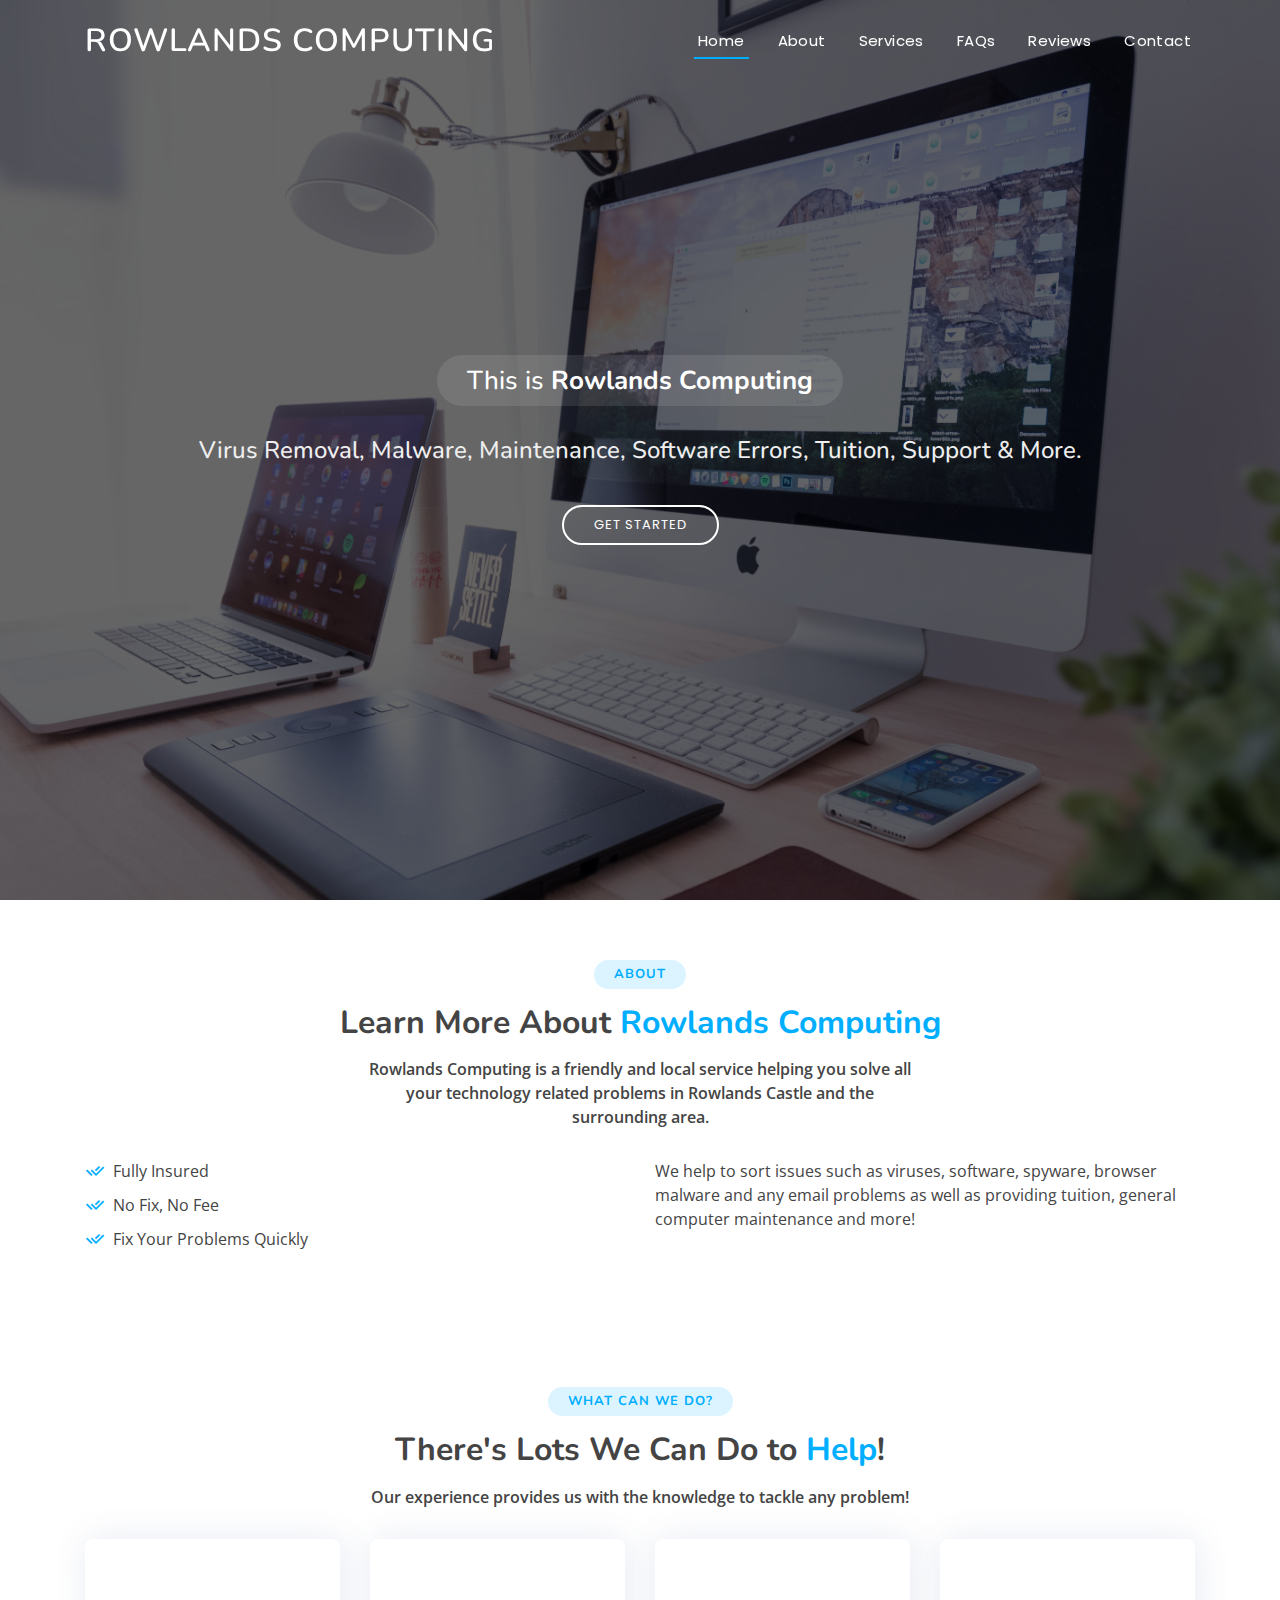
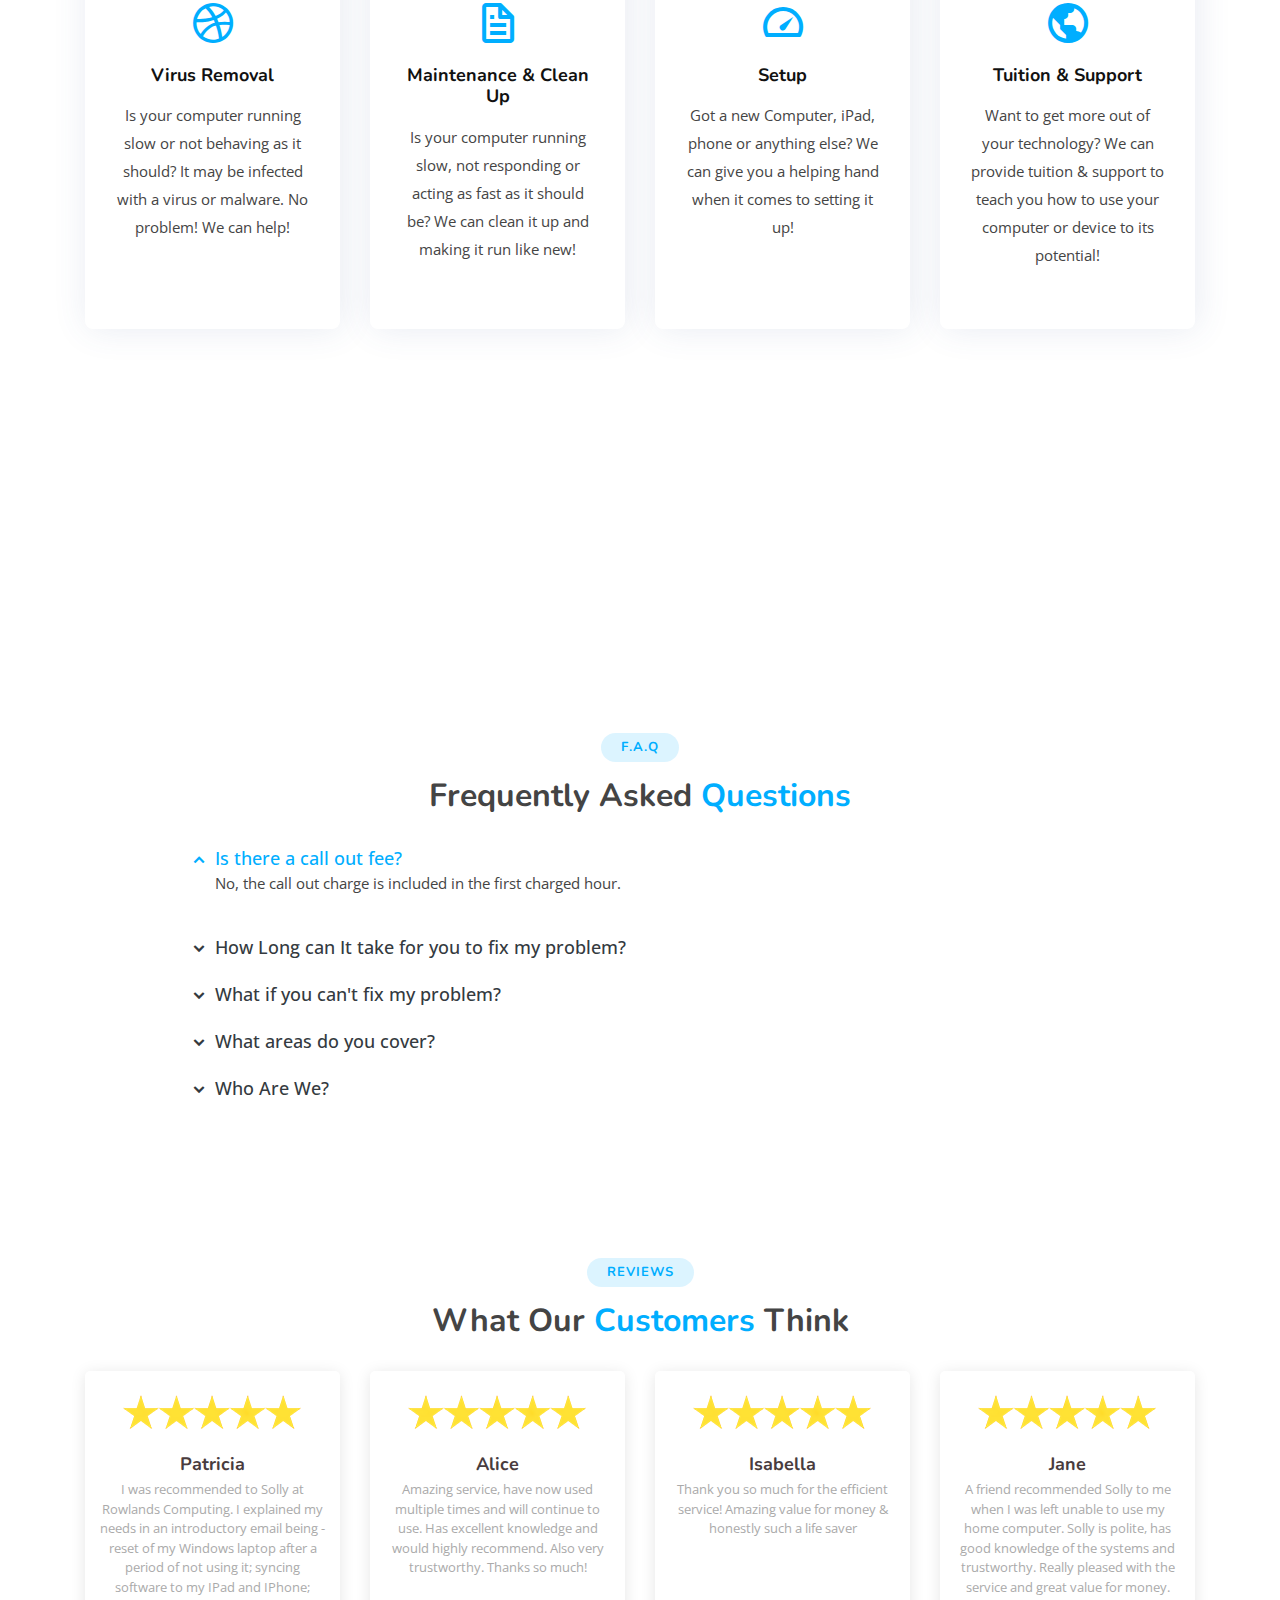
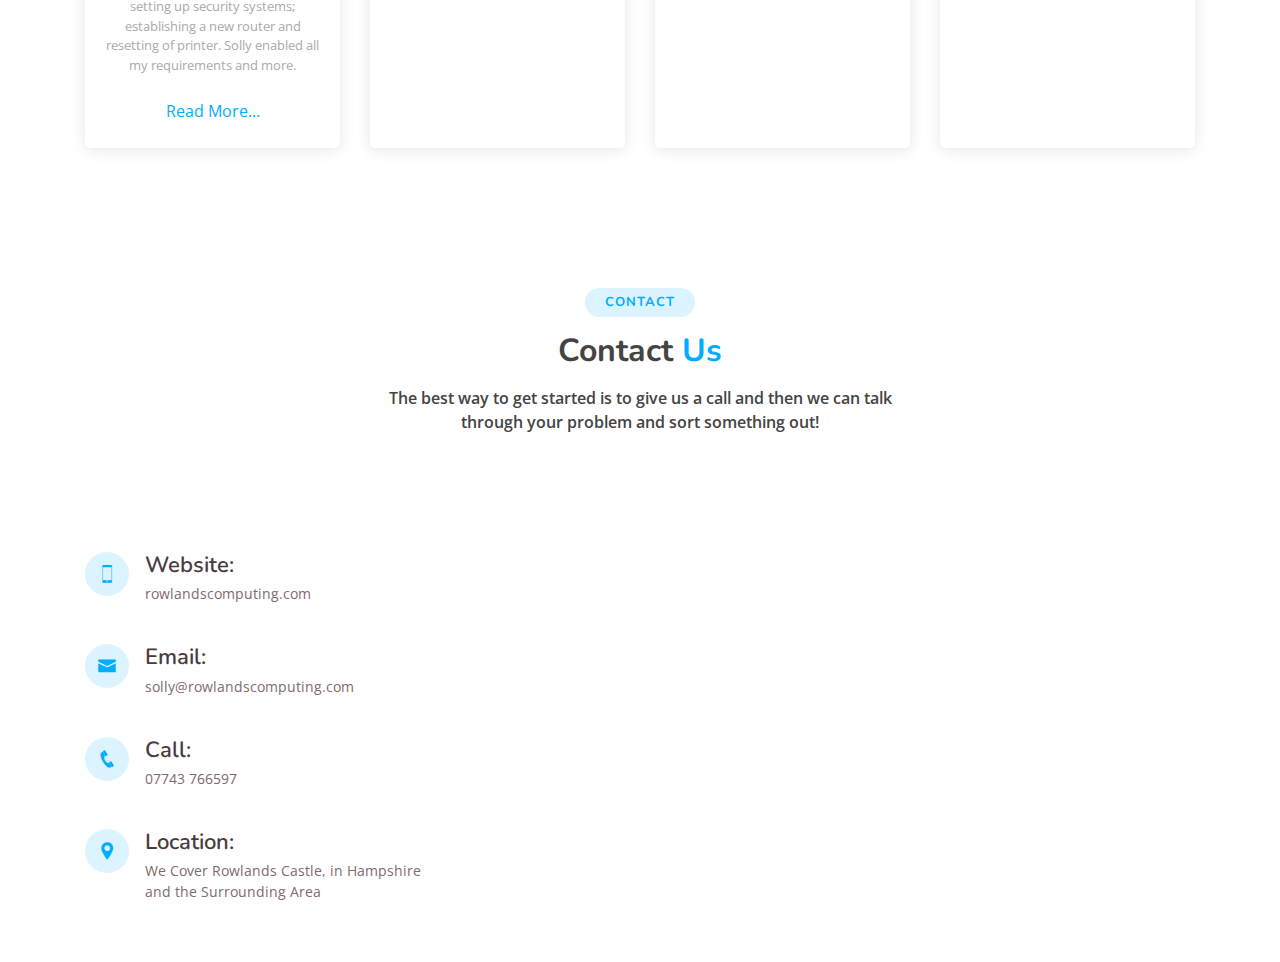
==== index.html @ d6421235 "Update index.html" ====
<!DOCTYPE html>
<html lang="en">

<head>
<!-- 
  image is cta-bg.jpg -->

  <meta property='og:title' content='Rowlands Computing - Consumer IT Support & Consultation'/>
  <meta property="og:image" content="/assets/img/favicon.png">
  <meta property='og:description' content='Explore Rowlands Computing'/>
  <meta property='og:url' content='//rowlandscomputing.com/'/>

  <!-- Global site tag (gtag.js) - Google Analytics -->
  <script async src="https://www.googletagmanager.com/gtag/js?id=G-M2CZYGNMH9"></script>
  <script>
    window.dataLayer = window.dataLayer || [];
    function gtag(){dataLayer.push(arguments);}
    gtag('js', new Date());

    gtag('config', 'G-M2CZYGNMH9');
  </script>

  <meta charset="utf-8">
  <meta content="width=device-width, initial-scale=1.0" name="viewport">

  <title>Rowlands Computing - Local & Reliable Help in Rowlands Castle</title>
  <meta content="Rowlands Computing, Local & Reliable Computing Services. We Help Solve All Your Problems!" name="descriptison">
  <meta content="" name="keywords">

  <!-- Favicons -->
  <link href="assets/img/favicon.png" rel="icon">

  <!-- Google Fonts -->
  <link href="https://fonts.googleapis.com/css?family=Open+Sans:300,300i,400,400i,600,600i,700,700i|Nunito:300,300i,400,400i,600,600i,700,700i|Poppins:300,300i,400,400i,500,500i,600,600i,700,700i" rel="stylesheet">

  <!-- Vendor CSS Files -->
  <!-- <link href="assets/vendor/bootstrap/css/bootstrap.min.css" rel="stylesheet"> -->
  
  <link rel="stylesheet" href="https://stackpath.bootstrapcdn.com/bootstrap/4.5.2/css/bootstrap.min.css" integrity="sha384-JcKb8q3iqJ61gNV9KGb8thSsNjpSL0n8PARn9HuZOnIxN0hoP+VmmDGMN5t9UJ0Z" crossorigin="anonymous">
  <link href="assets/vendor/icofont/icofont.min.css" rel="stylesheet">
  <link href="assets/vendor/boxicons/css/boxicons.min.css" rel="stylesheet">
  <link href="assets/vendor/remixicon/remixicon.css" rel="stylesheet">
  <!-- <link href="assets/vendor/venobox/venobox.css" rel="stylesheet"> -->
  <link href="assets/vendor/owl.carousel/assets/owl.carousel.min.css" rel="stylesheet">
  
  <!-- Template Main CSS File -->
  <link href="assets/css/style.css" rel="stylesheet">

  <script src="https://code.jquery.com/jquery-3.3.1.slim.min.js" integrity="sha384-q8i/X+965DzO0rT7abK41JStQIAqVgRVzpbzo5smXKp4YfRvH+8abtTE1Pi6jizo" crossorigin="anonymous"></script>
  <script src="https://cdnjs.cloudflare.com/ajax/libs/popper.js/1.14.7/umd/popper.min.js" integrity="sha384-UO2eT0CpHqdSJQ6hJty5KVphtPhzWj9WO1clHTMGa3JDZwrnQq4sF86dIHNDz0W1" crossorigin="anonymous"></script>
  <script src="https://stackpath.bootstrapcdn.com/bootstrap/4.3.1/js/bootstrap.min.js" integrity="sha384-JjSmVgyd0p3pXB1rRibZUAYoIIy6OrQ6VrjIEaFf/nJGzIxFDsf4x0xIM+B07jRM" crossorigin="anonymous"></script>
  <!-- SETUP FOR COVID NOTICE -->
  <!-- <script>
      $(document).ready(function(){
          $("#covid-popup").modal('show');
      });
  </script> -->


  <!-- Modal -->
  <div id="covid-popup" class="modal fade" role="dialog">
    <div class="modal-dialog">

      <!-- Modal content-->
      <div class="modal-content">
        <div class="modal-header">
          <h4 class="modal-title">Covid-19 Information</h4>
        </div>
        <div class="modal-body">
          <span>

            <h5>We're Still Open & Operating</h5>
            <br>
            <p>As remote IT Services, we're unable to work from home. The official Covid-19 Regulations state that as "trades", Rowlands Computing is able to still operate.</p>
            <br>
            <p>We politely ask all customers to adhere to the current Covid-19 guidelines during visits. All visits will be carried out with the correct and appropriate PPE.</p>
            <br>
            <p>Last Updated: 20/1/21</p>
          </span>
        </div>
        <div class="modal-footer">
          <button type="button" class="btn btn-danger" data-dismiss="modal">Close</button>
        </div>
      </div>

    </div>
  </div>


</head>

<body>

  <!-- ======= Header ======= -->
  <header id="header" class="fixed-top ">
    <div class="container d-flex align-items-center">

      <h2 class="logo mr-auto"><a href="index.html">Rowlands Computing</a></h2>
      <!-- Uncomment below if you prefer to use an image logo -->
      <!-- <a href="index.html" class="logo mr-auto"><img src="assets/img/logo.png" alt="" class="img-fluid"></a>-->

      <nav class="nav-menu d-none d-lg-block">
        <ul>
          <li class="active"><a href="index.html">Home</a></li>
          <li><a href="#about">About</a></li>
          <li><a href="#services">Services</a></li>
          <li><a href="#faq">FAQs</a></li>
          <li><a href="#reviews">Reviews</a></li>
          <!-- <li><a href="#pricing">Monthly Plan</a></li> -->
          <li><a href="#contact">Contact</a></li>

        </ul>
      </nav><!-- .nav-menu -->

    </div>
  </header><!-- End Header -->

  <!-- ======= Hero Section ======= -->
  <section id="hero">
    <div class="hero-container">
      <h3>This is <strong>Rowlands Computing</strong></h3>
      <h2>Virus Removal, Malware, Maintenance, Software Errors, Tuition, Support & More. </h2>
      <a href="#about" class="btn-get-started scrollto">Get Started</a>
    </div>
  </section><!-- End Hero -->

  <main id="main">

    <!-- ======= About Section ======= -->
    <section id="about" class="about">
      <div class="container">

    <!-- ======= COVID MESSAGE ======= -->

    <!-- ======= END COVID MESSAGE ======= -->

        <div class="section-title">
          <h2>About</h2>
          <h3>Learn More About <span>Rowlands Computing</span></h3>
          <p>Rowlands Computing is a friendly and local service helping you solve all your technology related problems in Rowlands Castle and the surrounding area.</p>
        </div>

        <div class="row content">
          <div class="col-lg-6">
            <ul>
              <li><i class="ri-check-double-line"></i> Fully Insured</li>
              <li><i class="ri-check-double-line"></i> No Fix, No Fee</li>
              <li><i class="ri-check-double-line"></i> Fix Your Problems Quickly</li>
            </ul>
          </div>
          <div class="col-lg-6 pt-4 pt-lg-0">
            <p>
              We help to sort issues such as viruses, software, spyware, browser malware and 
              any email problems as well as providing tuition, general computer maintenance and more!
            </p>
          </div>
        </div>
      </div>
    </section><!-- End About Section -->

    <!-- ======= Services Section ======= -->
    <section id="services" class="services">
      <div class="container">
        <div class="section-title">
          <h2>What can we do?</h2>
          <h3>There's Lots We Can Do to <span>Help</span>!</h3>
          <p>Our experience provides us with the knowledge to tackle any problem!</p>
        </div>

        <div class="row">
          <div class="col-md-6 col-lg-3 d-flex align-items-stretch mb-5 mb-lg-0">
            <div class="icon-box">
              <div class="icon"><i class="bx bxl-dribbble"></i></div>
              <h4 class="title"><a href="">Virus Removal</a></h4>
              <p class="description">Is your computer running slow or not behaving as it should? It may be infected with a virus or malware. No problem! We can help!</p>
            </div>
          </div>

          <div class="col-md-6 col-lg-3 d-flex align-items-stretch mb-5 mb-lg-0">
            <div class="icon-box">
              <div class="icon"><i class="bx bx-file"></i></div>
              <h4 class="title"><a href="">Maintenance & Clean Up</a></h4>
              <p class="description">Is your computer running slow, not responding or acting as fast as it should be? We can clean it up and making it run like new!</p>
            </div>
          </div>

          <div class="col-md-6 col-lg-3 d-flex align-items-stretch mb-5 mb-lg-0">
            <div class="icon-box">
              <div class="icon"><i class="bx bx-tachometer"></i></div>
              <h4 class="title"><a href="">Setup</a></h4>
              <p class="description">Got a new Computer, iPad, phone or anything else? We can give you a helping hand when it comes to setting it up!</p>
            </div>
          </div>

          <div class="col-md-6 col-lg-3 d-flex align-items-stretch mb-5 mb-lg-0">
            <div class="icon-box">
              <div class="icon"><i class="bx bx-world"></i></div>
              <h4 class="title"><a href="">Tuition & Support</a></h4>
              <p class="description">Want to get more out of your technology? We can provide tuition & support to teach you how to use your computer or device to its potential!</p>
            </div>
          </div>

        </div>

      </div>
    </section><!-- End Services Section -->
    <!-- ======= Cta Section ======= -->
    <section id="cta" class="cta">
      <div class="container">

        <div class="text-center">
          <h3>Call Us Now!</h3>
          <p>Get in touch and get closer to having your problems solved!</p>
          <div onclick="location.href='tel:447743766597';" style="cursor: pointer;">
            <a class="cta-btn scrollto">Call Us</a>
          </div>
          <p></p>
          <h3>07743 766597</h3>
        </div>

      </div>
    </section><!-- End Cta Section -->


    <!-- ======= F.A.Q Section ======= -->
    <section id="faq" class="faq">
      <div class="container">

        <div class="section-title">
          <h2>F.A.Q</h2>
          <h3>Frequently Asked <span>Questions</span></h3>
        </div>

        <ul class="faq-list">

          <li>
            <a data-toggle="collapse" class="" href="#faq1">Is there a call out fee? <i class="icofont-simple-up"></i></a>
            <div id="faq1" class="collapse show" data-parent=".faq-list">
              <p>
                No, the call out charge is included in the first charged hour.
              </p>
            </div>
          </li>

          <li>
            <a data-toggle="collapse" href="#faq2" class="collapsed">How Long can It take for you to fix my problem? <i class="icofont-simple-up"></i></a>
            <div id="faq2" class="collapse" data-parent=".faq-list">
              <p>
                Although it varies, We can usually fix most problems within the first hour.
              </p>
            </div>
          </li>

          <li>
            <a data-toggle="collapse" href="#faq3" class="collapsed">What if you can't fix my problem? <i class="icofont-simple-up"></i></a>
            <div id="faq3" class="collapse" data-parent=".faq-list">
              <p>
                If we can't solve your problem then there will be no charge as we offer a 'No Fix, No Fee' service.
              </p>
            </div>
          </li>

          <li>
            <a data-toggle="collapse" href="#faq4" class="collapsed">What areas do you cover? <i class="icofont-simple-up"></i></a>
            <div id="faq4" class="collapse" data-parent=".faq-list">
              <p>
                We cover Rowlands Castle and the local surrounding area.
              </p>
            </div>
          </li>

          <li>
            <a data-toggle="collapse" href="#faq5" class="collapsed">Who Are We? <i class="icofont-simple-up"></i></a>
            <div id="faq5" class="collapse" data-parent=".faq-list">
              <p>
               We are reliable technology geeks with lots of experience in the Computer Science field. We are local and want to give people a hand with their technology for a reasonable price!
              </p>
            </div>
          </li>
        </ul>

      </div>
    </section><!-- End F.A.Q Section -->

    <!-- ======= Reviews Section ======= -->
    <section id="reviews" class="team">
      <div class="container">
        <div class="section-title">
          <h2>Reviews</h2>
          <h3>What Our <span>Customers</span> Think</h3>
          <!-- <p>Ut possimus qui ut temporibus culpa velit eveniet modi omnis est adipisci expedita at voluptas atque vitae autem.</p> -->
        </div>

        <div class="row">
          <div class="col-lg-3 col-md-6 d-flex align-items-stretch">
            <div class="member">
              <div class="review-img">
                <br>
                <img src="assets/img/stars.png" style="height:70%; width:70%" class="img-fluid" alt="">
              </div>
              <div class="member-info">
                <h4>Patricia</h4>
                <span>I was recommended to Solly at Rowlands Computing. I explained my needs in an introductory email being - reset of my Windows laptop after a period of not using it; syncing software to my IPad and IPhone; setting up security systems; establishing a new router and resetting of printer. Solly enabled all my requirements and more.</span>
                <br><span></span><a href='#' data-toggle="modal" data-target="#myModal">Read More...</a></em>
              <!-- Modal -->
              <div id="myModal" class="modal fade" role="dialog">
                <div class="modal-dialog">

                  <!-- Modal content-->
                  <div class="modal-content">
                    <div class="modal-header">
                      <h4 class="modal-title">Patricia</h4>
                    </div>
                    <div class="modal-body">
                      <span>I was recommended to Solly at Rowlands Computing. I explained my needs in an introductory email being - reset of my Windows laptop after a period of not using it; syncing software to my IPad and IPhone; setting up security systems; establishing a new router and resetting of printer. Solly enabled all my requirements and more. He suggested fresh software, checked and tested a variety of functions and all of this in my own home with me beside him (both of us using masks at Covid19 time). He explained all in layman’s terms giving me chapter and verse as to what and why he was doing a variety of actions. It was all done in a calm and unhurried manner which enabled me, an 80 year old, to feel confident in taking over from him - I made copious notes, and was able to see at first hand what was taking place. He has a great deal of knowledge and grasps hold of questions in a calm, natural teaching manner which gave me time to check out what he was saying. All the things I had listed for our first session were accomplished. I was entirely happy with our session of several hours so much so that I invited him back for a second session after I had been using the laptop for 10 days. I had come up with a list of further new queries and he happily obliged clearing my second list. I was so happy and relieved that I could understand so I invited him again when I had discovered more things I I wanted to know. I gained so much confidence from these sessions and will certainly invite him to assist me in the future as there is so much to learn and enjoy. His rates are very competitive which was a bonus!</span>
                    </div>
                    <div class="modal-footer">
                      <button type="button" class="btn btn-default" data-dismiss="modal">Close</button>
                    </div>
                  </div>

                </div>
              </div>

              </div>
            </div>
          </div>

          <div class="col-lg-3 col-md-6 d-flex align-items-stretch">
            <div class="member">
            <div class="review-img">
              <br>
              <img src="assets/img/stars.png" style="height:70%; width:70%" class="img-fluid" alt="">
            </div>
              <div class="member-info">
                <h4>Alice</h4>
                <span>Amazing service, have now used multiple times and will continue to use. Has excellent knowledge and would highly recommend. Also very trustworthy. Thanks so much!</span>
              </div>
            </div>
          </div>

          <div class="col-lg-3 col-md-6 d-flex align-items-stretch">
            <div class="member">
              <div class="review-img">
                <br>
                <img src="assets/img/stars.png" style="height:70%; width:70%" class="img-fluid" alt="">
              </div>
              <div class="member-info">
                <h4>Isabella</h4>
                <span>Thank you so much for the efficient service! Amazing value for money & honestly such a life saver</span>
              </div>
            </div>
          </div>

          <div class="col-lg-3 col-md-6 d-flex align-items-stretch">
            <div class="member">
              <div class="review-img">
                <br>
                <img src="assets/img/stars.png" style="height:70%; width:70%" class="img-fluid" alt="">
              </div>
              <div class="member-info">
                <h4>Jane</h4>
                <span>A friend recommended Solly to me when I was left unable to use my home computer. Solly is polite, has good knowledge of the systems and trustworthy. Really pleased with the service and great value for money.</span>
              </div>
            </div>
          </div>

        </div>

      </div>
    </section><!-- End Reviews Section -->

        <!-- ======= Pricing Section ======= -->
        <!-- <section id="pricing" class="pricing">
          <div class="container">
    
            <div class="section-title">
              <h2>Pricing</h2>
              <h3>We can also help you out <span>Monthly</span></h3>
              <p>We usually charge per hour for work we do. However we also have a monthly plan to assist you with technical problems as well as tuition!</p>
            </div>
    
            <div class="row">

              <div class="col-lg-4 col-md-6 mt-4 mt-lg-0 col-centered">
                <div class="box">
                  <h3>Our Monthly Support Plan</h3>
                  <h4><sup>£</sup>40<span> / month *</span></h4>
                  <ul>
                    <li>Includes 4 Hours of Time Per Month</li>
                    <li>2 Hours in Person ** + 2 Hours of Virtual Assistance</li>
                    <li>Can Include Tuition in Person or over Zoom / WebEx / Skype</li>
                    <li>Time Valued at £80</li>
                    <li><em>* 3 Month Minimum Commit Required</em></li>
                    <li><em>** In Person Support Limited to Rowlands Castle & Surrounding Areas</em></li>
                  </ul>

                  <div class="btn-wrap">
                    <div id="paypal-button-container"></div>
                    <script src="https://www.paypal.com/sdk/js?client-id=Aeza1I_4dtRUqZVoLCUjUhRSHf_i4mMC3n_nMVcWPc8tRfYUlWDuiC64rirU6ffbJsjaL_GxoFAt4vz4&vault=true&intent=subscription" data-sdk-integration-source="button-factory"></script>
                    <script>
                      paypal.Buttons({
                          style: {
                              shape: 'pill',
                              color: 'blue',
                              layout: 'vertical',
                              label: 'subscribe'
                          },
                          createSubscription: function(data, actions) {
                            return actions.subscription.create({
                              'plan_id': 'P-0N246342CM200284ML6NKEUI'
                            });
                          },
                          onApprove: function(data, actions) {
                            alert(data.subscriptionID);
                          }
                      }).render('#paypal-button-container');
                    </script>

                  </div>
                </div>
              </div>
    
            </div>
          </div>
        </section> -->
     <!-- End Pricing Section -->
    

    <!-- ======= Contact Section ======= -->
    <section id="contact" class="contact">
      <div class="container">

        <div class="section-title">
           <div onclick="location.href='mailto:solly@rowlandscomputing.com';" style="cursor: pointer;">
            <h2>Contact</h2>
            <h3>Contact <span>Us</span></h3>
          </div>
          <p>The best way to get started is to give us a call and then we can talk through your problem and sort something out!</p>
        </div>

        <div class="row mt-5">

          <div class="col-lg-4">
            <div class="info">
                            
              <div class="email">
                <i class="icofont-smart-phone"></i>
                <h4>Website:</h4>
                <p>rowlandscomputing.com</p>
              </div>

              <div class="email">
                <div onclick="location.href='mailto:solly@rowlandscomputing.com';" style="cursor: pointer;">
                  <i class="icofont-envelope"></i>
                  <h4>Email:</h4>
                  <p>solly@rowlandscomputing.com</p>
                </div>
              </div>

              <div class="phone">
                <div onclick="location.href='tel:447743766597';" style="cursor: pointer;">
                <i class="icofont-phone"></i>
                  <h4>Call:</h4>
                  <p>07743 766597</p>
                </div>
              </div>

              <div class="email">
                <i class="icofont-location-pin"></i>
                <h4>Location:</h4>
                <p>We Cover Rowlands Castle, in Hampshire and the Surrounding Area</p>
            </div>
            
            </div>
          </div>

          <div class='col flex-first"'>
            <br>
            <br>
            <iframe src="https://www.google.com/maps/embed?pb=!1m18!1m12!1m3!1d2516.625254127291!2d-0.9628530842571682!3d50.89364587953891!2m3!1f0!2f0!3f0!3m2!1i1024!2i768!4f13.1!3m3!1m2!1s0x487445caede77c61%3A0xe18d997acbe60175!2sRowlands%20Computing%20-%20Computer%20Help%20%26%20Services!5e0!3m2!1sen!2suk!4v1604172420294!5m2!1sen!2suk" width="100%" height="320" frameborder="0" style="border:0;" allowfullscreen="" aria-hidden="false" tabindex="0"></iframe>
          </div>

    </section><!-- End Contact Section -->

  </main><!-- End #main -->

  <a href="#" class="back-to-top"><i class="ri-arrow-up-line"></i></a>

  <!-- Vendor JS Files -->
  <script src="assets/vendor/jquery/jquery.min.js"></script>
  <script src="assets/vendor/bootstrap/js/bootstrap.bundle.min.js"></script>
  <script src="assets/vendor/jquery.easing/jquery.easing.min.js"></script>
  <script src="assets/vendor/php-email-form/validate.js"></script>
  <script src="assets/vendor/isotope-layout/isotope.pkgd.min.js"></script>
  <!-- <script src="assets/vendor/venobox/venobox.min.js"></script> -->
  <script src="assets/vendor/owl.carousel/owl.carousel.min.js"></script>

  <!-- Template Main JS File -->
  <script src="assets/js/main.js"></script>

</body>

</html>
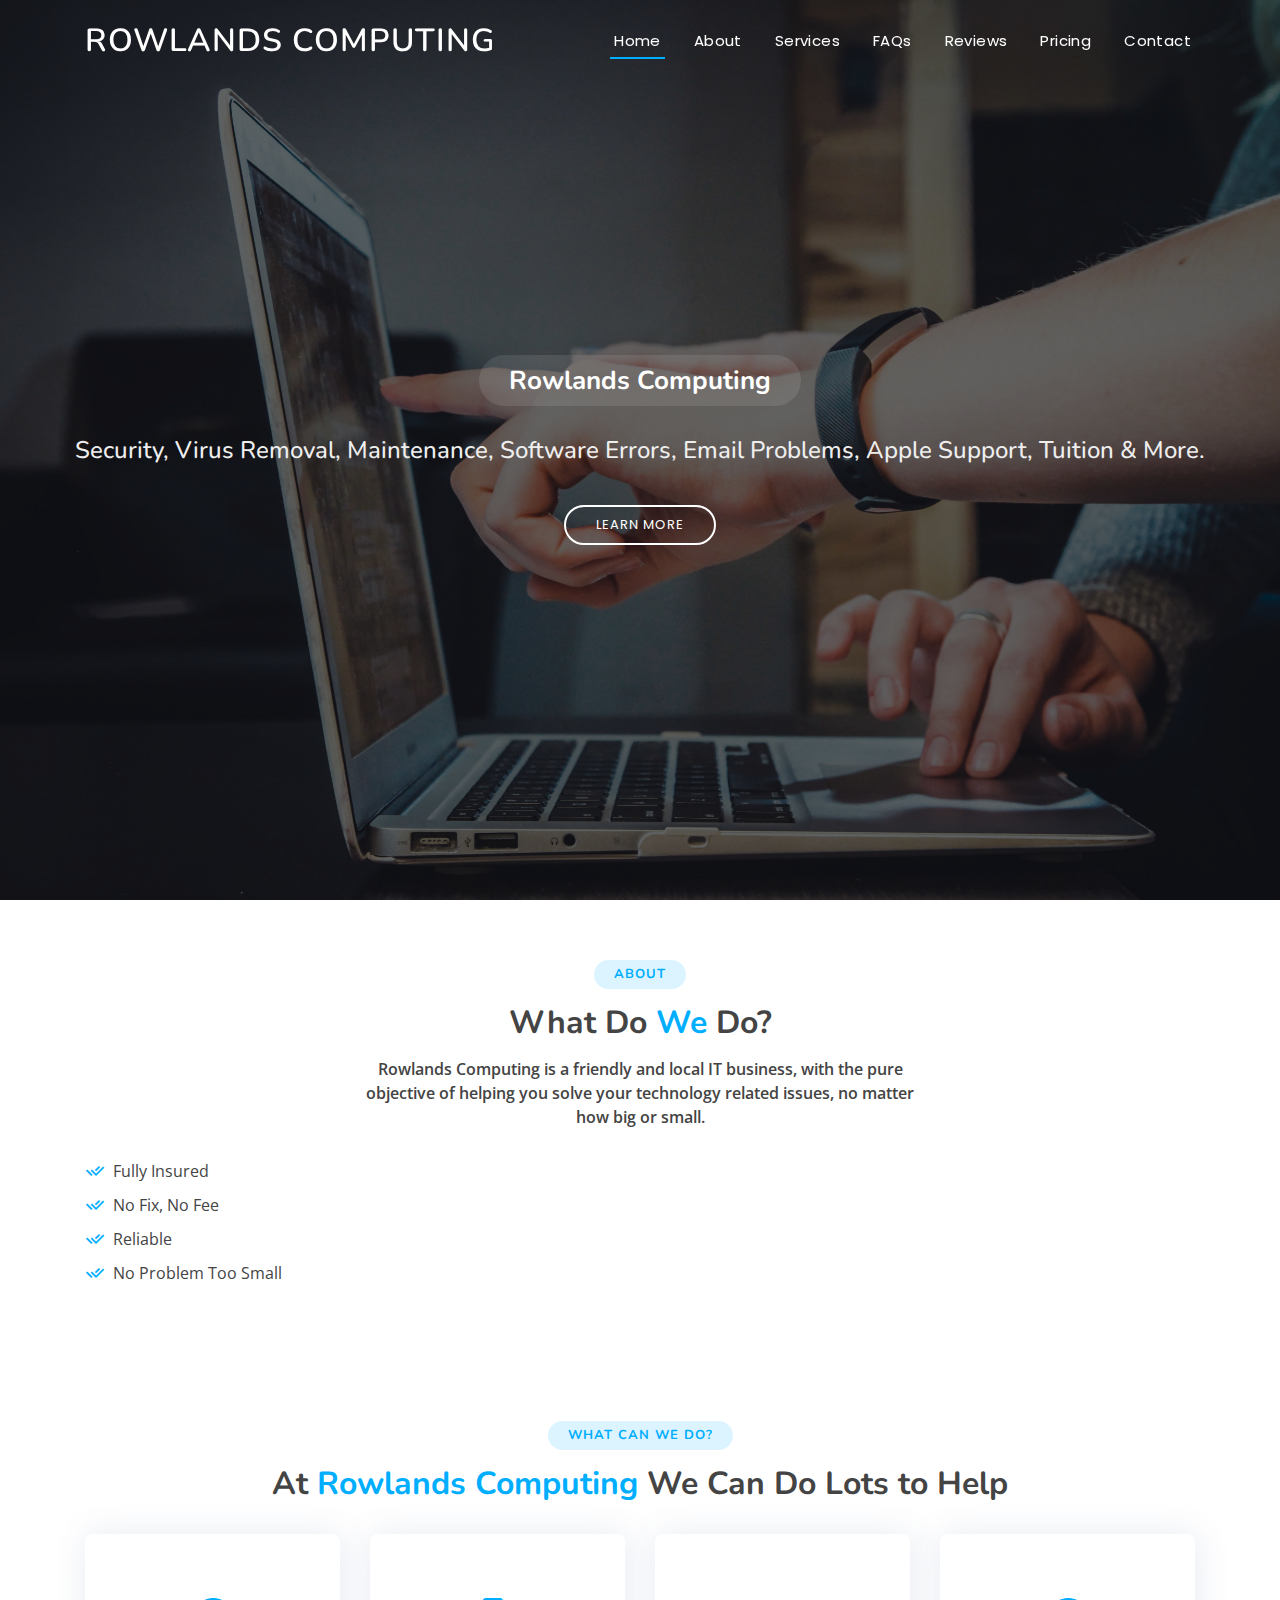
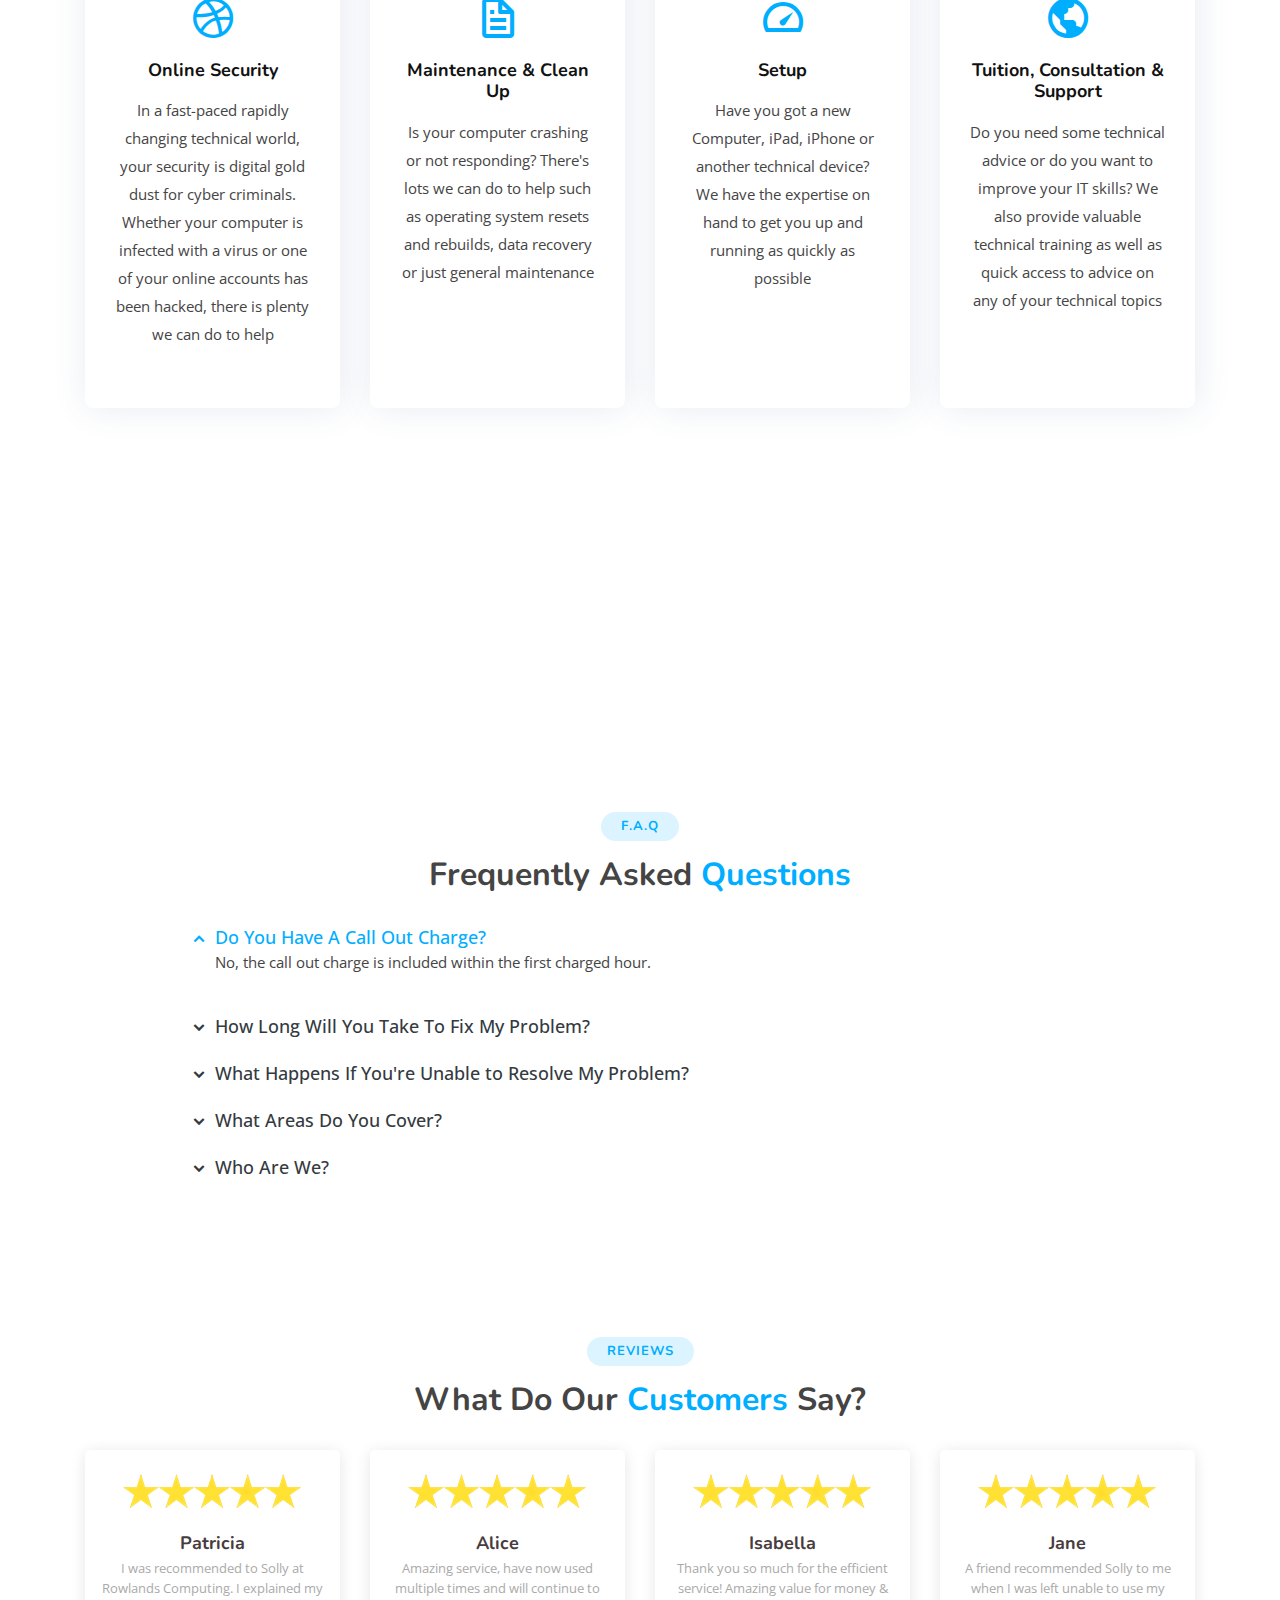
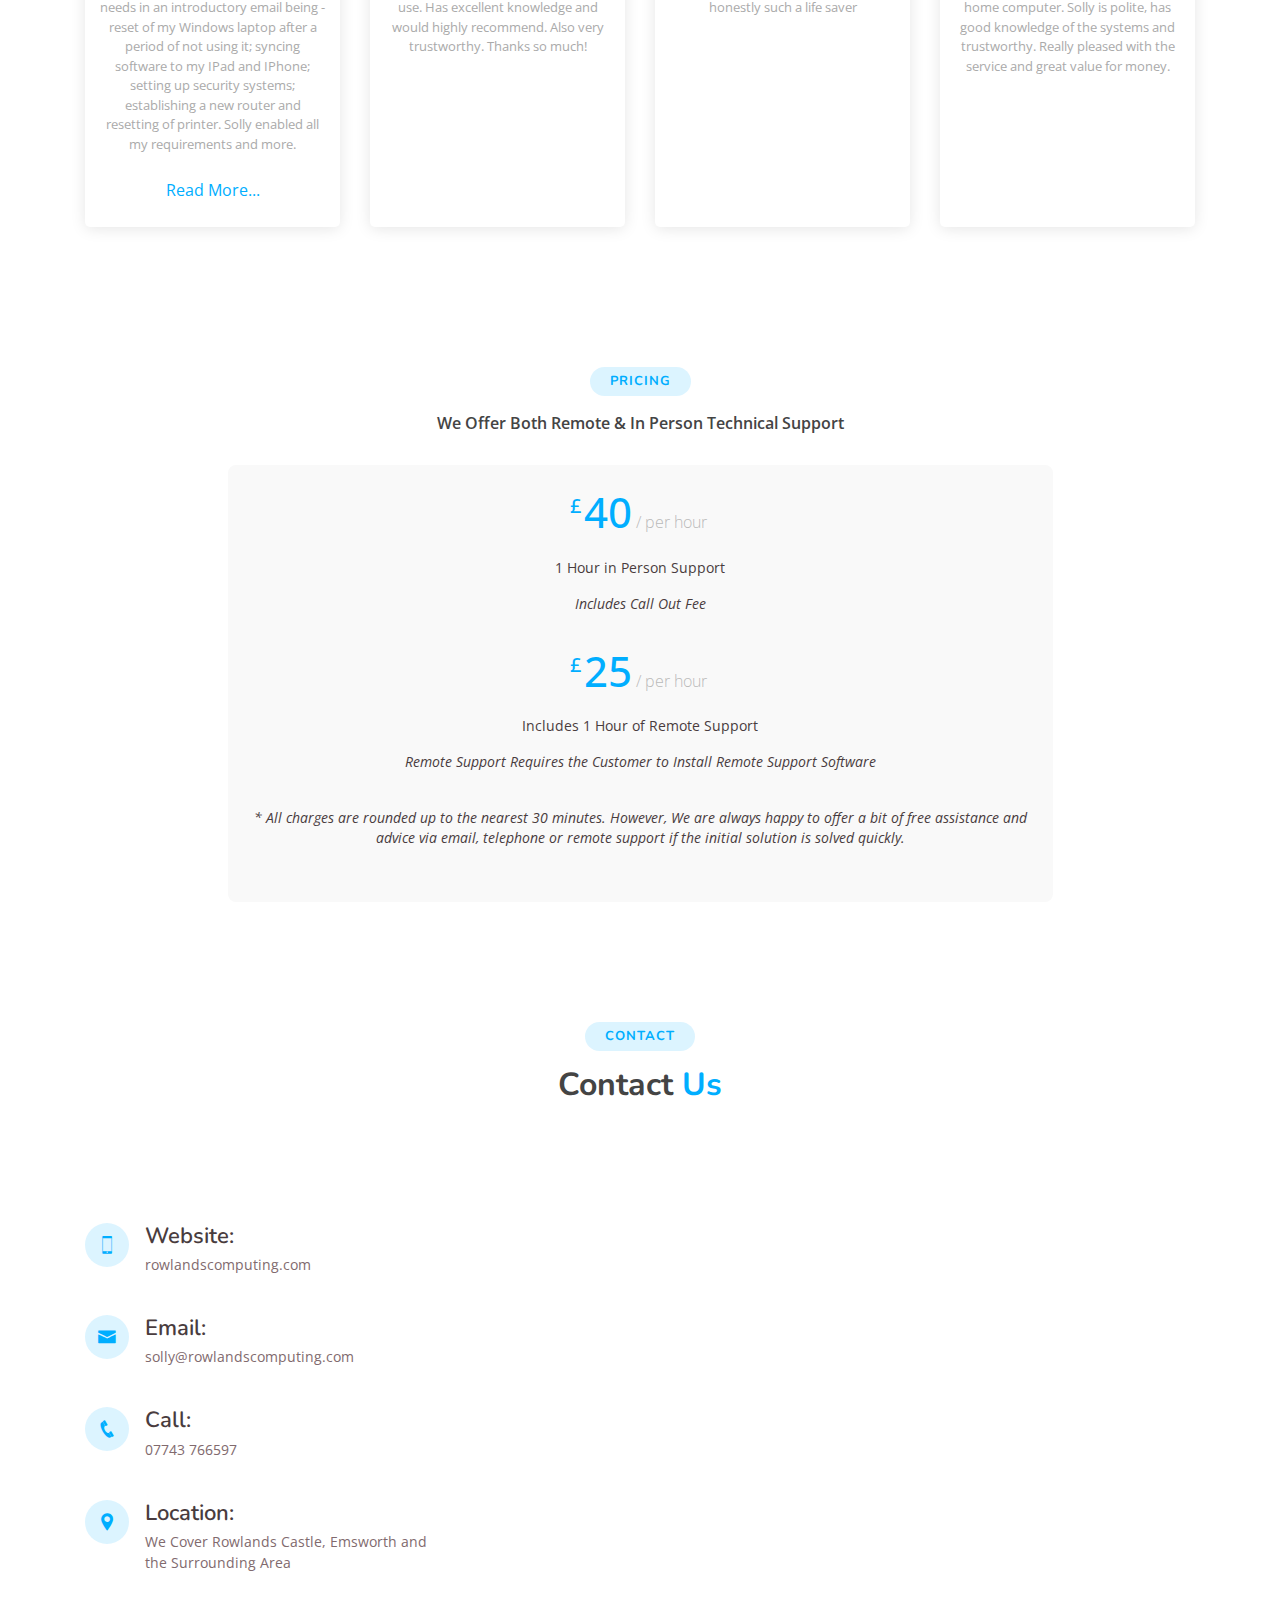
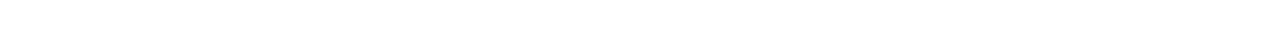
==== commit 8e75c3fd: "2022 Update" ====
--- a/index.html
+++ b/index.html
@@ -6,7 +6,7 @@
   image is cta-bg.jpg -->
 
   <meta property='og:title' content='Rowlands Computing - Consumer IT Support & Consultation'/>
-  <meta property="og:image" content="/assets/img/favicon.png">
+  <meta property="og:image" content="https://lh3.ggpht.com/p/AF1QipPrZHq6JDLRzlHEPdbQy657a9VyzT7FTeaT8QfP=s1024">
   <meta property='og:description' content='Explore Rowlands Computing'/>
   <meta property='og:url' content='//rowlandscomputing.com/'/>
 
@@ -24,8 +24,8 @@
   <meta content="width=device-width, initial-scale=1.0" name="viewport">
 
   <title>Rowlands Computing - Local & Reliable Help in Rowlands Castle</title>
-  <meta content="Rowlands Computing, Local & Reliable Computing Services. We Help Solve All Your Problems!" name="descriptison">
-  <meta content="" name="keywords">
+  <meta content="Rowlands Computing, Local & Reliable Computing Services." name="descriptison">
+  <meta content="tech support, consumer it help, computer services, rowlands computer help, rowlands castle IT help" name="keywords">
 
   <!-- Favicons -->
   <link href="assets/img/favicon.png" rel="icon">
@@ -58,11 +58,11 @@
 
 
   <!-- Modal -->
-  <div id="covid-popup" class="modal fade" role="dialog">
-    <div class="modal-dialog">
+  <!-- <div id="covid-popup" class="modal fade" role="dialog">
+    <div class="modal-dialog"> -->
 
       <!-- Modal content-->
-      <div class="modal-content">
+      <!-- <div class="modal-content">
         <div class="modal-header">
           <h4 class="modal-title">Covid-19 Information</h4>
         </div>
@@ -84,7 +84,7 @@
       </div>
 
     </div>
-  </div>
+  </div> -->
 
 
 </head>
@@ -106,7 +106,7 @@
           <li><a href="#services">Services</a></li>
           <li><a href="#faq">FAQs</a></li>
           <li><a href="#reviews">Reviews</a></li>
-          <!-- <li><a href="#pricing">Monthly Plan</a></li> -->
+          <li><a href="#pricing">Pricing</a></li>
           <li><a href="#contact">Contact</a></li>
 
         </ul>
@@ -118,9 +118,9 @@
   <!-- ======= Hero Section ======= -->
   <section id="hero">
     <div class="hero-container">
-      <h3>This is <strong>Rowlands Computing</strong></h3>
-      <h2>Virus Removal, Malware, Maintenance, Software Errors, Tuition, Support & More. </h2>
-      <a href="#about" class="btn-get-started scrollto">Get Started</a>
+      <h3><strong>Rowlands Computing</strong></h3>
+      <h2>Security, Virus Removal, Maintenance, Software Errors, Email Problems, Apple Support, Tuition & More.</h2>
+      <a href="#about" class="btn-get-started scrollto">Learn More</a>
     </div>
   </section><!-- End Hero -->
 
@@ -136,8 +136,8 @@
 
         <div class="section-title">
           <h2>About</h2>
-          <h3>Learn More About <span>Rowlands Computing</span></h3>
-          <p>Rowlands Computing is a friendly and local service helping you solve all your technology related problems in Rowlands Castle and the surrounding area.</p>
+          <h3>What Do <span>We</span> Do?</h3>
+          <p>Rowlands Computing is a friendly and local IT business, with the pure objective of helping you solve your technology related issues, no matter how big or small.</p>
         </div>
 
         <div class="row content">
@@ -145,14 +145,12 @@
             <ul>
               <li><i class="ri-check-double-line"></i> Fully Insured</li>
               <li><i class="ri-check-double-line"></i> No Fix, No Fee</li>
-              <li><i class="ri-check-double-line"></i> Fix Your Problems Quickly</li>
+              <li><i class="ri-check-double-line"></i> Reliable</li>
+              <li><i class="ri-check-double-line"></i> No Problem Too Small</li>
+
             </ul>
           </div>
           <div class="col-lg-6 pt-4 pt-lg-0">
-            <p>
-              We help to sort issues such as viruses, software, spyware, browser malware and 
-              any email problems as well as providing tuition, general computer maintenance and more!
-            </p>
           </div>
         </div>
       </div>
@@ -163,16 +161,15 @@
       <div class="container">
         <div class="section-title">
           <h2>What can we do?</h2>
-          <h3>There's Lots We Can Do to <span>Help</span>!</h3>
-          <p>Our experience provides us with the knowledge to tackle any problem!</p>
+          <h3>At <span>Rowlands Computing</span> We Can Do Lots to Help</h3>
         </div>
 
         <div class="row">
           <div class="col-md-6 col-lg-3 d-flex align-items-stretch mb-5 mb-lg-0">
             <div class="icon-box">
               <div class="icon"><i class="bx bxl-dribbble"></i></div>
-              <h4 class="title"><a href="">Virus Removal</a></h4>
-              <p class="description">Is your computer running slow or not behaving as it should? It may be infected with a virus or malware. No problem! We can help!</p>
+              <h4 class="title"><a href="">Online Security</a></h4>
+              <p class="description">In a fast-paced rapidly changing technical world, your security is digital gold dust for cyber criminals. Whether your computer is infected with a virus or one of your online accounts has been hacked, there is plenty we can do to help</p>
             </div>
           </div>
 
@@ -180,7 +177,7 @@
             <div class="icon-box">
               <div class="icon"><i class="bx bx-file"></i></div>
               <h4 class="title"><a href="">Maintenance & Clean Up</a></h4>
-              <p class="description">Is your computer running slow, not responding or acting as fast as it should be? We can clean it up and making it run like new!</p>
+              <p class="description">Is your computer crashing or not responding? There's lots we can do to help such as operating system resets and rebuilds, data recovery or just general maintenance</p>
             </div>
           </div>
 
@@ -188,15 +185,15 @@
             <div class="icon-box">
               <div class="icon"><i class="bx bx-tachometer"></i></div>
               <h4 class="title"><a href="">Setup</a></h4>
-              <p class="description">Got a new Computer, iPad, phone or anything else? We can give you a helping hand when it comes to setting it up!</p>
+              <p class="description">Have you got a new Computer, iPad, iPhone or another technical device? We have the expertise on hand to get you up and running as quickly as possible</p>
             </div>
           </div>
 
           <div class="col-md-6 col-lg-3 d-flex align-items-stretch mb-5 mb-lg-0">
             <div class="icon-box">
               <div class="icon"><i class="bx bx-world"></i></div>
-              <h4 class="title"><a href="">Tuition & Support</a></h4>
-              <p class="description">Want to get more out of your technology? We can provide tuition & support to teach you how to use your computer or device to its potential!</p>
+              <h4 class="title"><a href="">Tuition, Consultation & Support</a></h4>
+              <p class="description">Do you need some technical advice or do you want to improve your IT skills? We also provide valuable technical training as well as quick access to advice on any of your technical topics</p>
             </div>
           </div>
 
@@ -209,8 +206,8 @@
       <div class="container">
 
         <div class="text-center">
-          <h3>Call Us Now!</h3>
-          <p>Get in touch and get closer to having your problems solved!</p>
+          <h3>Give Us A Call</h3>
+          <p>Get in touch and be a step closer to having your technical headache resolved!</p>
           <div onclick="location.href='tel:447743766597';" style="cursor: pointer;">
             <a class="cta-btn scrollto">Call Us</a>
           </div>
@@ -234,43 +231,43 @@
         <ul class="faq-list">
 
           <li>
-            <a data-toggle="collapse" class="" href="#faq1">Is there a call out fee? <i class="icofont-simple-up"></i></a>
+            <a data-toggle="collapse" class="" href="#faq1">Do You Have A Call Out Charge?<i class="icofont-simple-up"></i></a>
             <div id="faq1" class="collapse show" data-parent=".faq-list">
               <p>
-                No, the call out charge is included in the first charged hour.
+                No, the call out charge is included within the first charged hour.
               </p>
             </div>
           </li>
 
           <li>
-            <a data-toggle="collapse" href="#faq2" class="collapsed">How Long can It take for you to fix my problem? <i class="icofont-simple-up"></i></a>
+            <a data-toggle="collapse" href="#faq2" class="collapsed">How Long Will You Take To Fix My Problem?<i class="icofont-simple-up"></i></a>
             <div id="faq2" class="collapse" data-parent=".faq-list">
               <p>
-                Although it varies, We can usually fix most problems within the first hour.
+                Although it varies, we can usually fix the majority of problems within the first hour.
               </p>
             </div>
           </li>
 
           <li>
-            <a data-toggle="collapse" href="#faq3" class="collapsed">What if you can't fix my problem? <i class="icofont-simple-up"></i></a>
+            <a data-toggle="collapse" href="#faq3" class="collapsed">What Happens If You're Unable to Resolve My Problem?<i class="icofont-simple-up"></i></a>
             <div id="faq3" class="collapse" data-parent=".faq-list">
               <p>
-                If we can't solve your problem then there will be no charge as we offer a 'No Fix, No Fee' service.
+                We operate under a "No fix, No Fee" policy, therefore if we're unable to solve your problem then there will be no charge at all.
               </p>
             </div>
           </li>
 
           <li>
-            <a data-toggle="collapse" href="#faq4" class="collapsed">What areas do you cover? <i class="icofont-simple-up"></i></a>
+            <a data-toggle="collapse" href="#faq4" class="collapsed">What Areas Do You Cover? <i class="icofont-simple-up"></i></a>
             <div id="faq4" class="collapse" data-parent=".faq-list">
               <p>
-                We cover Rowlands Castle and the local surrounding area.
+                We cover Rowlands Castle, Emsworth and the surrounding area.
               </p>
             </div>
           </li>
 
           <li>
-            <a data-toggle="collapse" href="#faq5" class="collapsed">Who Are We? <i class="icofont-simple-up"></i></a>
+            <a data-toggle="collapse" href="#faq5" class="collapsed">Who Are We?<i class="icofont-simple-up"></i></a>
             <div id="faq5" class="collapse" data-parent=".faq-list">
               <p>
                We are reliable technology geeks with lots of experience in the Computer Science field. We are local and want to give people a hand with their technology for a reasonable price!
@@ -287,7 +284,7 @@
       <div class="container">
         <div class="section-title">
           <h2>Reviews</h2>
-          <h3>What Our <span>Customers</span> Think</h3>
+          <h3>What Do Our <span>Customers</span> Say?</h3>
           <!-- <p>Ut possimus qui ut temporibus culpa velit eveniet modi omnis est adipisci expedita at voluptas atque vitae autem.</p> -->
         </div>
 
@@ -371,59 +368,35 @@
     </section><!-- End Reviews Section -->
 
         <!-- ======= Pricing Section ======= -->
-        <!-- <section id="pricing" class="pricing">
+        <section id="pricing" class="pricing">
           <div class="container">
     
             <div class="section-title">
               <h2>Pricing</h2>
-              <h3>We can also help you out <span>Monthly</span></h3>
-              <p>We usually charge per hour for work we do. However we also have a monthly plan to assist you with technical problems as well as tuition!</p>
+              <p>We Offer Both Remote & In Person Technical Support</p>
             </div>
     
             <div class="row">
 
-              <div class="col-lg-4 col-md-6 mt-4 mt-lg-0 col-centered">
+              <div class="col-lg-9 col-md-6 mt-4 mt-lg-0 col-centered">
                 <div class="box">
-                  <h3>Our Monthly Support Plan</h3>
-                  <h4><sup>£</sup>40<span> / month *</span></h4>
+                  <h4><sup>£</sup>40<span> / per hour</span></h4>
                   <ul>
-                    <li>Includes 4 Hours of Time Per Month</li>
-                    <li>2 Hours in Person ** + 2 Hours of Virtual Assistance</li>
-                    <li>Can Include Tuition in Person or over Zoom / WebEx / Skype</li>
-                    <li>Time Valued at £80</li>
-                    <li><em>* 3 Month Minimum Commit Required</em></li>
-                    <li><em>** In Person Support Limited to Rowlands Castle & Surrounding Areas</em></li>
+                    <li>1 Hour in Person Support</li>
+                    <li><em>Includes Call Out Fee</em></li>
                   </ul>
-
-                  <div class="btn-wrap">
-                    <div id="paypal-button-container"></div>
-                    <script src="https://www.paypal.com/sdk/js?client-id=Aeza1I_4dtRUqZVoLCUjUhRSHf_i4mMC3n_nMVcWPc8tRfYUlWDuiC64rirU6ffbJsjaL_GxoFAt4vz4&vault=true&intent=subscription" data-sdk-integration-source="button-factory"></script>
-                    <script>
-                      paypal.Buttons({
-                          style: {
-                              shape: 'pill',
-                              color: 'blue',
-                              layout: 'vertical',
-                              label: 'subscribe'
-                          },
-                          createSubscription: function(data, actions) {
-                            return actions.subscription.create({
-                              'plan_id': 'P-0N246342CM200284ML6NKEUI'
-                            });
-                          },
-                          onApprove: function(data, actions) {
-                            alert(data.subscriptionID);
-                          }
-                      }).render('#paypal-button-container');
-                    </script>
-
-                  </div>
+                  <h4><sup>£</sup>25<span> / per hour</span></h4>
+                  <ul>
+                    <li>Includes 1 Hour of Remote Support</li>
+                    <li><em>Remote Support Requires the Customer to Install Remote Support Software</em></li>
+                    <br>
+                    <li><em>* All charges are rounded up to the nearest 30 minutes. However, We are always happy to offer a bit of free assistance and advice via email, telephone or remote support if the initial solution is solved quickly.</em></li>
+                  </ul>
                 </div>
               </div>
-    
-            </div>
-          </div>
-        </section> -->
+            </div>
+          </div>
+        </section> 
      <!-- End Pricing Section -->
     
 
@@ -436,14 +409,11 @@
             <h2>Contact</h2>
             <h3>Contact <span>Us</span></h3>
           </div>
-          <p>The best way to get started is to give us a call and then we can talk through your problem and sort something out!</p>
         </div>
 
         <div class="row mt-5">
-
           <div class="col-lg-4">
             <div class="info">
-                            
               <div class="email">
                 <i class="icofont-smart-phone"></i>
                 <h4>Website:</h4>
@@ -469,7 +439,7 @@
               <div class="email">
                 <i class="icofont-location-pin"></i>
                 <h4>Location:</h4>
-                <p>We Cover Rowlands Castle, in Hampshire and the Surrounding Area</p>
+                <p>We Cover Rowlands Castle, Emsworth and the Surrounding Area</p>
             </div>
             
             </div>
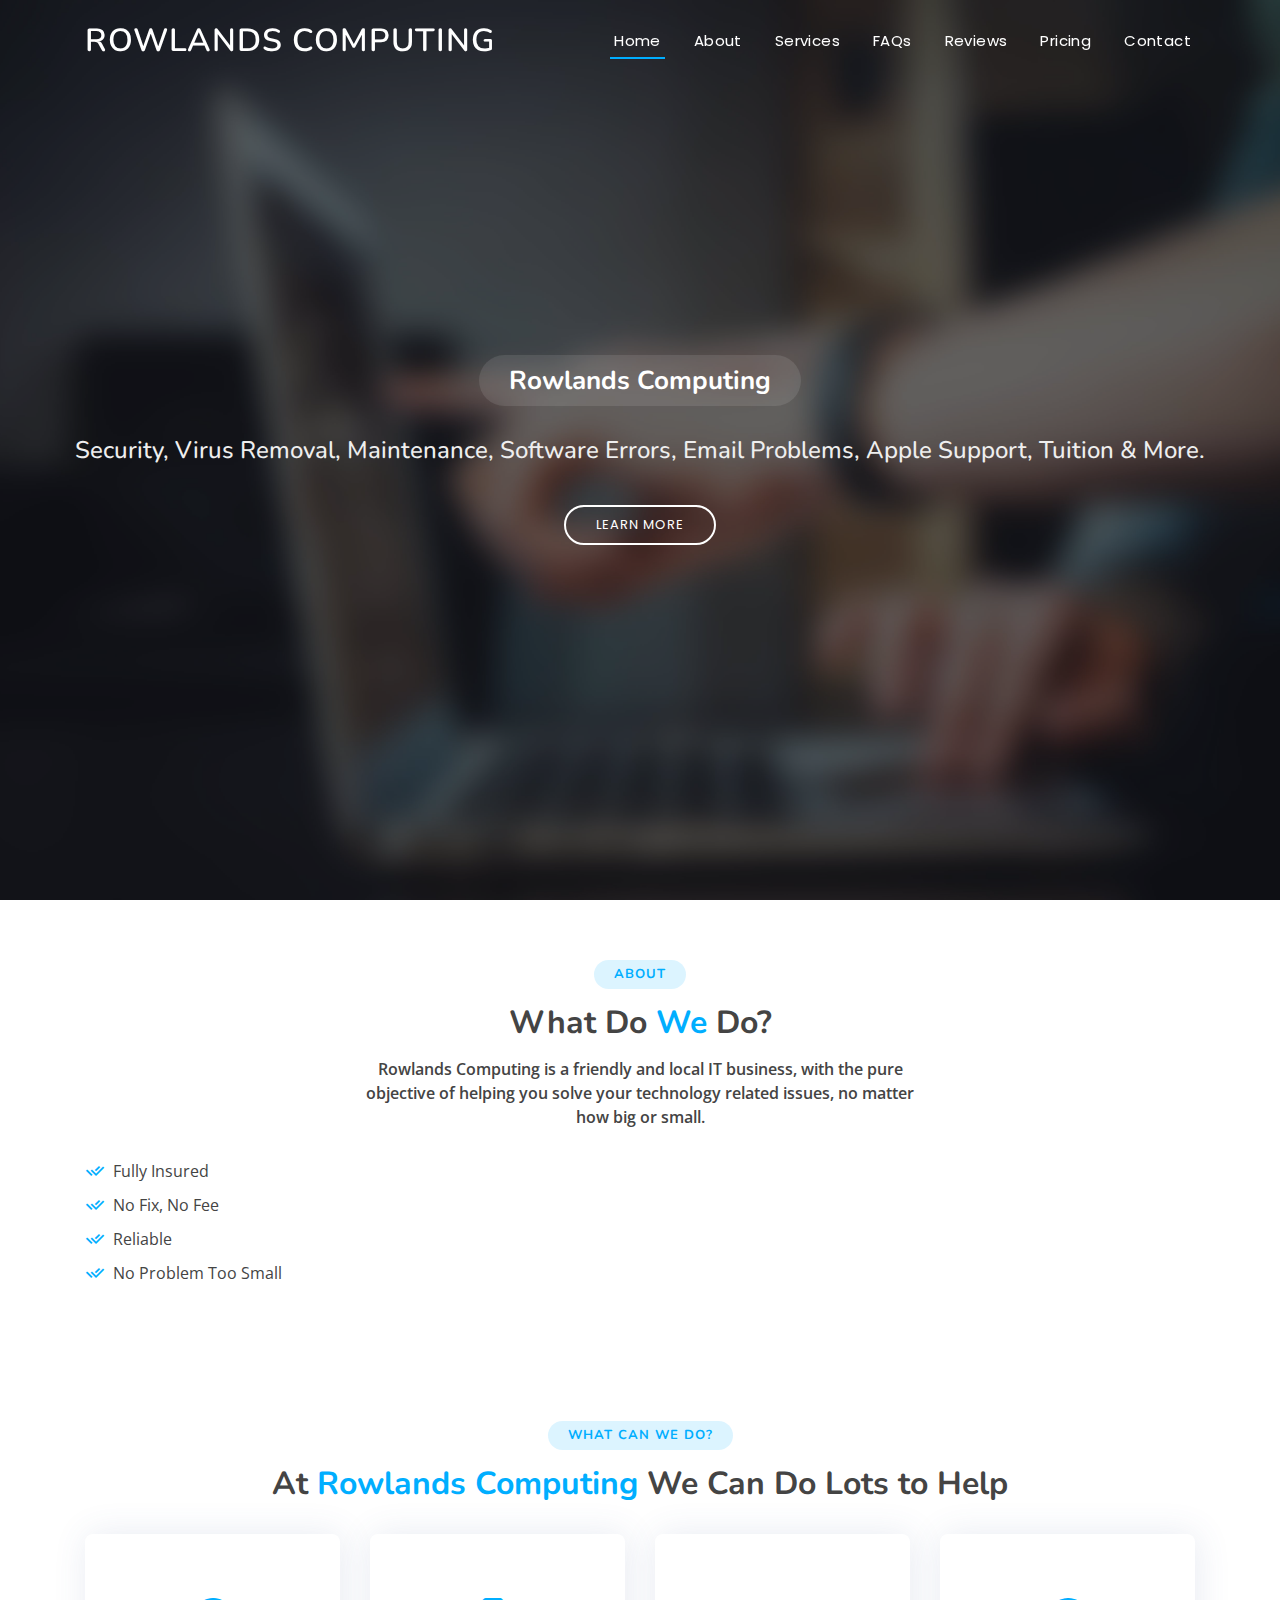
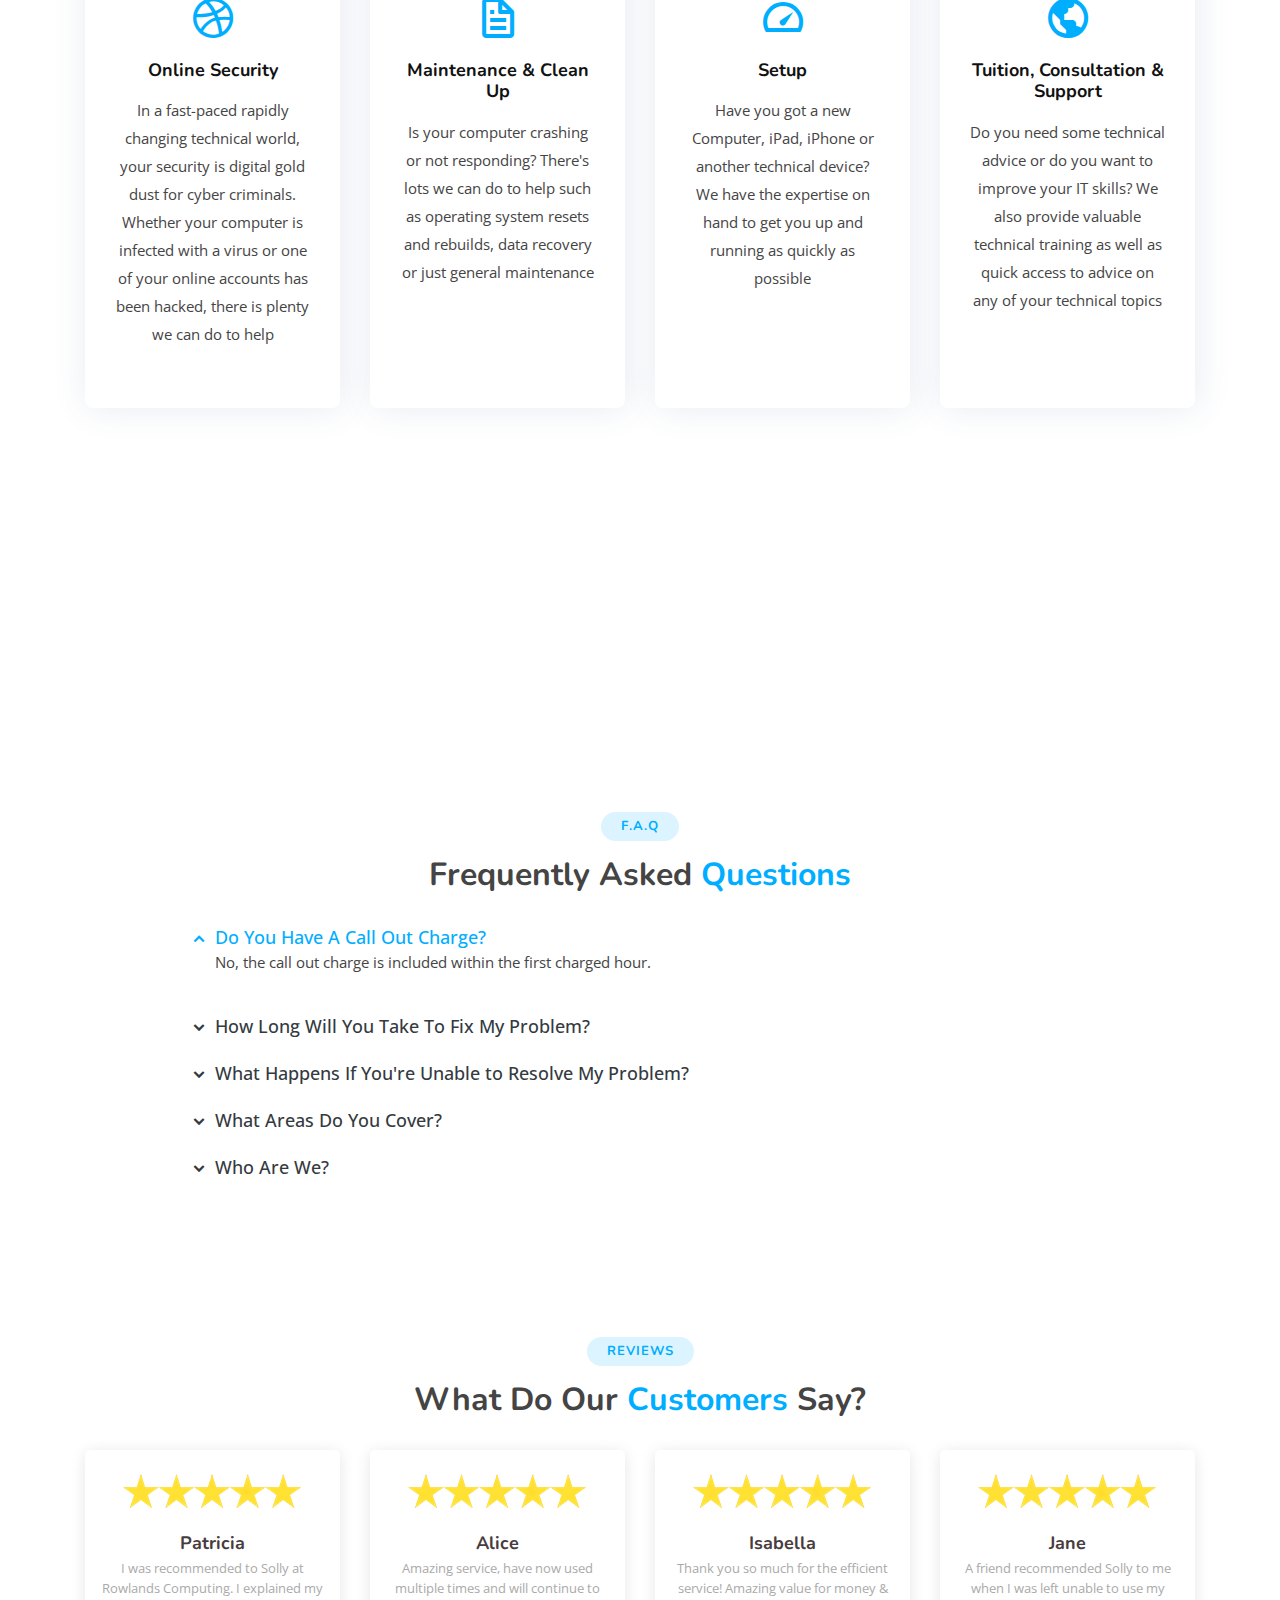
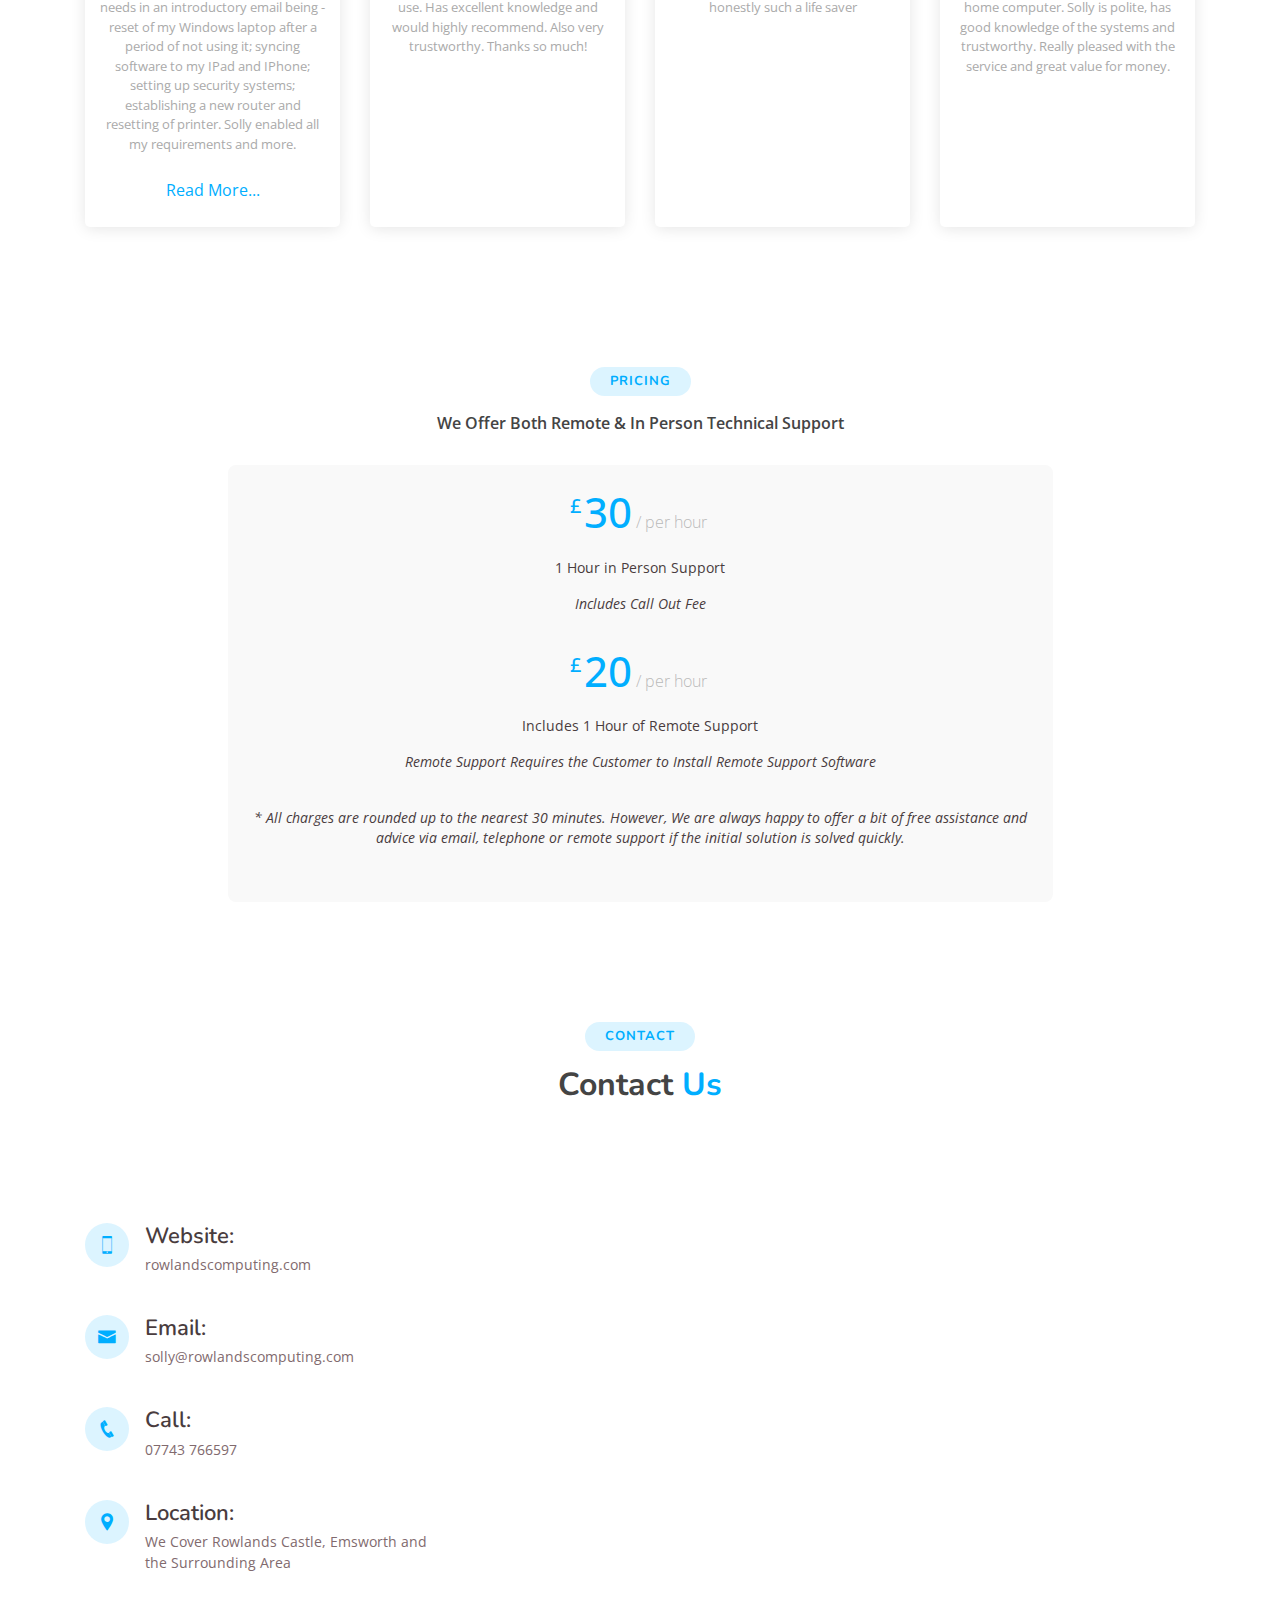
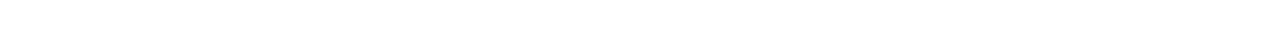
==== commit 2c34b0b3: "Img-update" ====
--- a/index.html
+++ b/index.html
@@ -380,12 +380,12 @@
 
               <div class="col-lg-9 col-md-6 mt-4 mt-lg-0 col-centered">
                 <div class="box">
-                  <h4><sup>£</sup>40<span> / per hour</span></h4>
+                  <h4><sup>£</sup>30<span> / per hour</span></h4>
                   <ul>
                     <li>1 Hour in Person Support</li>
                     <li><em>Includes Call Out Fee</em></li>
                   </ul>
-                  <h4><sup>£</sup>25<span> / per hour</span></h4>
+                  <h4><sup>£</sup>20<span> / per hour</span></h4>
                   <ul>
                     <li>Includes 1 Hour of Remote Support</li>
                     <li><em>Remote Support Requires the Customer to Install Remote Support Software</em></li>
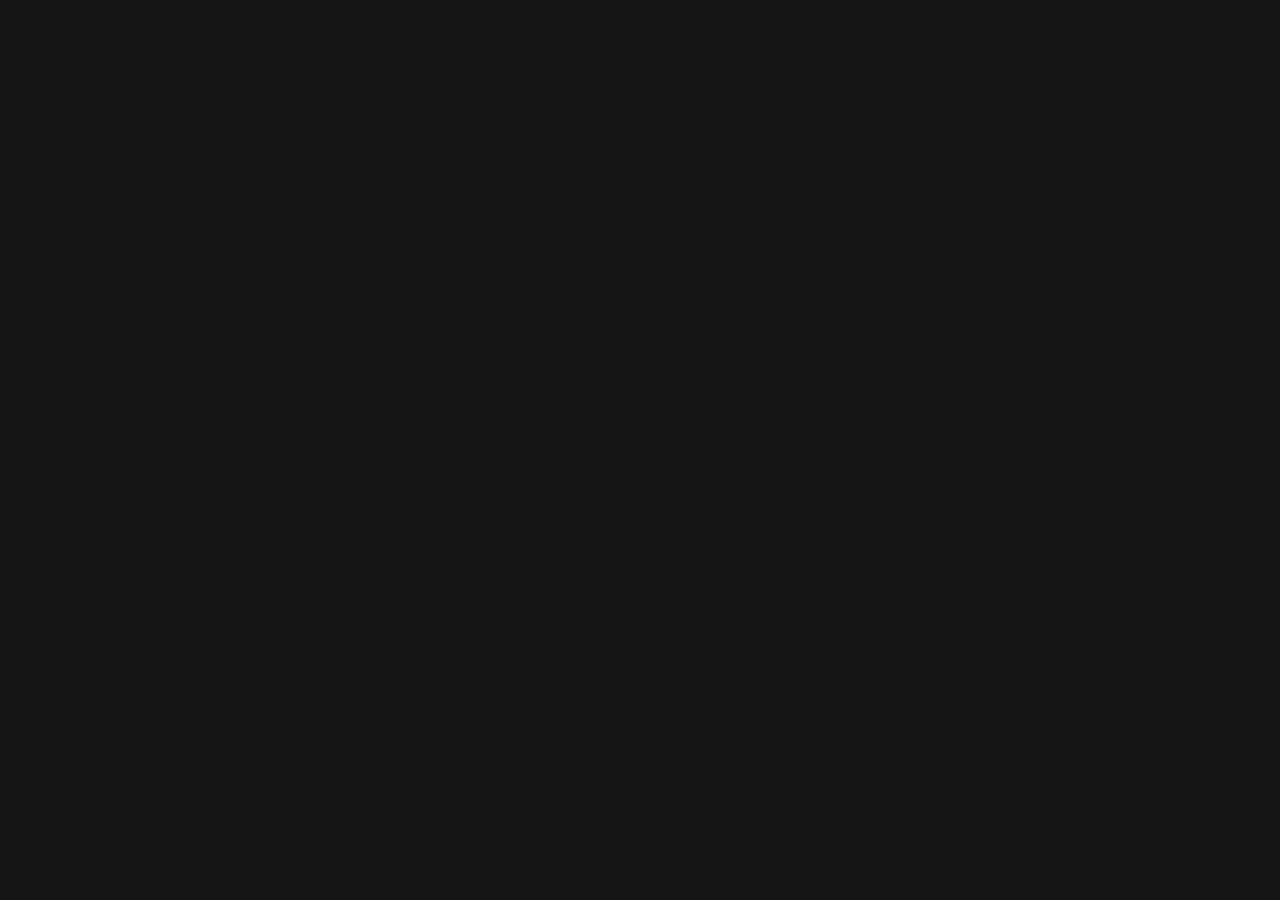
==== commit 261bcdda: "Main" ====
--- a/index.html
+++ b/index.html
@@ -1,473 +1,90 @@
 <!DOCTYPE html>
-<html lang="en">
+<!--[if IE 8 ]><html class="no-js oldie ie8" lang="en"> <![endif]-->
+<!--[if IE 9 ]><html class="no-js oldie ie9" lang="en"> <![endif]-->
+<!--[if (gte IE 9)|!(IE)]><!--><html class="no-js" lang="en"> <!--<![endif]-->
+<head>
 
-<head>
-<!-- 
-  image is cta-bg.jpg -->
+   <!--- basic page needs
+   ================================================== -->
+   <meta charset="utf-8">
+	<title>Solly Welch</title>
+	<meta name="description" content="">  
+	<meta name="author" content="">
 
-  <meta property='og:title' content='Rowlands Computing - Consumer IT Support & Consultation'/>
-  <meta property="og:image" content="https://lh3.ggpht.com/p/AF1QipPrZHq6JDLRzlHEPdbQy657a9VyzT7FTeaT8QfP=s1024">
-  <meta property='og:description' content='Explore Rowlands Computing'/>
-  <meta property='og:url' content='//rowlandscomputing.com/'/>
+   <!-- mobile specific metas
+   ================================================== -->
+	<meta name="viewport" content="width=device-width, initial-scale=1, maximum-scale=1">
 
-  <!-- Global site tag (gtag.js) - Google Analytics -->
-  <script async src="https://www.googletagmanager.com/gtag/js?id=G-M2CZYGNMH9"></script>
-  <script>
-    window.dataLayer = window.dataLayer || [];
-    function gtag(){dataLayer.push(arguments);}
-    gtag('js', new Date());
+ 	<!-- CSS
+   ================================================== -->
+   <link rel="stylesheet" href="css/base.css">  
+   <link rel="stylesheet" href="css/main.css">
+   <link rel="stylesheet" href="css/vendor.css">     
 
-    gtag('config', 'G-M2CZYGNMH9');
-  </script>
+   <!-- script
+   ================================================== -->   
+	<script src="js/modernizr.js"></script>
+	<script src="js/pace.min.js"></script>
 
-  <meta charset="utf-8">
-  <meta content="width=device-width, initial-scale=1.0" name="viewport">
-
-  <title>Rowlands Computing - Local & Reliable Help in Rowlands Castle</title>
-  <meta content="Rowlands Computing, Local & Reliable Computing Services." name="descriptison">
-  <meta content="tech support, consumer it help, computer services, rowlands computer help, rowlands castle IT help" name="keywords">
-
-  <!-- Favicons -->
-  <link href="assets/img/favicon.png" rel="icon">
-
-  <!-- Google Fonts -->
-  <link href="https://fonts.googleapis.com/css?family=Open+Sans:300,300i,400,400i,600,600i,700,700i|Nunito:300,300i,400,400i,600,600i,700,700i|Poppins:300,300i,400,400i,500,500i,600,600i,700,700i" rel="stylesheet">
-
-  <!-- Vendor CSS Files -->
-  <!-- <link href="assets/vendor/bootstrap/css/bootstrap.min.css" rel="stylesheet"> -->
-  
-  <link rel="stylesheet" href="https://stackpath.bootstrapcdn.com/bootstrap/4.5.2/css/bootstrap.min.css" integrity="sha384-JcKb8q3iqJ61gNV9KGb8thSsNjpSL0n8PARn9HuZOnIxN0hoP+VmmDGMN5t9UJ0Z" crossorigin="anonymous">
-  <link href="assets/vendor/icofont/icofont.min.css" rel="stylesheet">
-  <link href="assets/vendor/boxicons/css/boxicons.min.css" rel="stylesheet">
-  <link href="assets/vendor/remixicon/remixicon.css" rel="stylesheet">
-  <!-- <link href="assets/vendor/venobox/venobox.css" rel="stylesheet"> -->
-  <link href="assets/vendor/owl.carousel/assets/owl.carousel.min.css" rel="stylesheet">
-  
-  <!-- Template Main CSS File -->
-  <link href="assets/css/style.css" rel="stylesheet">
-
-  <script src="https://code.jquery.com/jquery-3.3.1.slim.min.js" integrity="sha384-q8i/X+965DzO0rT7abK41JStQIAqVgRVzpbzo5smXKp4YfRvH+8abtTE1Pi6jizo" crossorigin="anonymous"></script>
-  <script src="https://cdnjs.cloudflare.com/ajax/libs/popper.js/1.14.7/umd/popper.min.js" integrity="sha384-UO2eT0CpHqdSJQ6hJty5KVphtPhzWj9WO1clHTMGa3JDZwrnQq4sF86dIHNDz0W1" crossorigin="anonymous"></script>
-  <script src="https://stackpath.bootstrapcdn.com/bootstrap/4.3.1/js/bootstrap.min.js" integrity="sha384-JjSmVgyd0p3pXB1rRibZUAYoIIy6OrQ6VrjIEaFf/nJGzIxFDsf4x0xIM+B07jRM" crossorigin="anonymous"></script>
-  <!-- SETUP FOR COVID NOTICE -->
-  <!-- <script>
-      $(document).ready(function(){
-          $("#covid-popup").modal('show');
-      });
-  </script> -->
-
-
-  <!-- Modal -->
-  <!-- <div id="covid-popup" class="modal fade" role="dialog">
-    <div class="modal-dialog"> -->
-
-      <!-- Modal content-->
-      <!-- <div class="modal-content">
-        <div class="modal-header">
-          <h4 class="modal-title">Covid-19 Information</h4>
-        </div>
-        <div class="modal-body">
-          <span>
-
-            <h5>We're Still Open & Operating</h5>
-            <br>
-            <p>As remote IT Services, we're unable to work from home. The official Covid-19 Regulations state that as "trades", Rowlands Computing is able to still operate.</p>
-            <br>
-            <p>We politely ask all customers to adhere to the current Covid-19 guidelines during visits. All visits will be carried out with the correct and appropriate PPE.</p>
-            <br>
-            <p>Last Updated: 20/1/21</p>
-          </span>
-        </div>
-        <div class="modal-footer">
-          <button type="button" class="btn btn-danger" data-dismiss="modal">Close</button>
-        </div>
-      </div>
-
-    </div>
-  </div> -->
-
+   <!-- favicons
+	================================================== -->
+	<link rel="icon" type="image/png" href="favicon.png">
 
 </head>
 
-<body>
+<body id="top">
+	<!-- header 
+   ================================================== -->
+   <header>   	
+   	<div class="row">
+		         <a href="index.html">Solly Welch</a>
+		      </div>		      
+   		
+   	</div> <!-- /row --> 		
+   </header> <!-- /header -->
 
-  <!-- ======= Header ======= -->
-  <header id="header" class="fixed-top ">
-    <div class="container d-flex align-items-center">
+	<!-- intro section
+   ================================================== -->
+   <section id="intro">   
 
-      <h2 class="logo mr-auto"><a href="index.html">Rowlands Computing</a></h2>
-      <!-- Uncomment below if you prefer to use an image logo -->
-      <!-- <a href="index.html" class="logo mr-auto"><img src="assets/img/logo.png" alt="" class="img-fluid"></a>-->
+   	<div class="intro-overlay"></div>	
 
-      <nav class="nav-menu d-none d-lg-block">
-        <ul>
-          <li class="active"><a href="index.html">Home</a></li>
-          <li><a href="#about">About</a></li>
-          <li><a href="#services">Services</a></li>
-          <li><a href="#faq">FAQs</a></li>
-          <li><a href="#reviews">Reviews</a></li>
-          <li><a href="#pricing">Pricing</a></li>
-          <li><a href="#contact">Contact</a></li>
+   	<div class="intro-content">
+   		<div class="row">
 
-        </ul>
-      </nav><!-- .nav-menu -->
+   			<div class="col-twelve">
 
-    </div>
-  </header><!-- End Header -->
+	   			<h5>Hello.</h5>
+				<br>
+	   			<h1>I'm Solly Welch.</h1>
+				<br>
+	   			<p class="intro-position">
+	   				<span>Developer</span>
+	   				<span>Entrepreneur</span>
+					<span>Blockchain</span>
+	   			</p>
+	   		</div>  
+   			
+   		</div>   		 		
+   	</div> <!-- /intro-content --> 
 
-  <!-- ======= Hero Section ======= -->
-  <section id="hero">
-    <div class="hero-container">
-      <h3><strong>Rowlands Computing</strong></h3>
-      <h2>Security, Virus Removal, Maintenance, Software Errors, Email Problems, Apple Support, Tuition & More.</h2>
-      <a href="#about" class="btn-get-started scrollto">Learn More</a>
-    </div>
-  </section><!-- End Hero -->
+   	<ul class="intro-social">        
+         <li><a href="https://twitter.com/sollywel"><i class="fa fa-twitter"></i></a></li>
+		 <li><a href="https://www.linkedin.com/in/solomonwelch/"><i class="fa fa-linkedin"></i></a></li>
+		 <li><a href="https://github.com/sollywelch"><i class="fa fa-github"></i></a></li>
+      </ul> <!-- /intro-social -->      	
 
-  <main id="main">
+   </section> <!-- /intro -->
 
-    <!-- ======= About Section ======= -->
-    <section id="about" class="about">
-      <div class="container">
+   <div id="preloader"> 
+    	<div id="loader"></div>
+   </div> 
 
-    <!-- ======= COVID MESSAGE ======= -->
-
-    <!-- ======= END COVID MESSAGE ======= -->
-
-        <div class="section-title">
-          <h2>About</h2>
-          <h3>What Do <span>We</span> Do?</h3>
-          <p>Rowlands Computing is a friendly and local IT business, with the pure objective of helping you solve your technology related issues, no matter how big or small.</p>
-        </div>
-
-        <div class="row content">
-          <div class="col-lg-6">
-            <ul>
-              <li><i class="ri-check-double-line"></i> Fully Insured</li>
-              <li><i class="ri-check-double-line"></i> No Fix, No Fee</li>
-              <li><i class="ri-check-double-line"></i> Reliable</li>
-              <li><i class="ri-check-double-line"></i> No Problem Too Small</li>
-
-            </ul>
-          </div>
-          <div class="col-lg-6 pt-4 pt-lg-0">
-          </div>
-        </div>
-      </div>
-    </section><!-- End About Section -->
-
-    <!-- ======= Services Section ======= -->
-    <section id="services" class="services">
-      <div class="container">
-        <div class="section-title">
-          <h2>What can we do?</h2>
-          <h3>At <span>Rowlands Computing</span> We Can Do Lots to Help</h3>
-        </div>
-
-        <div class="row">
-          <div class="col-md-6 col-lg-3 d-flex align-items-stretch mb-5 mb-lg-0">
-            <div class="icon-box">
-              <div class="icon"><i class="bx bxl-dribbble"></i></div>
-              <h4 class="title"><a href="">Online Security</a></h4>
-              <p class="description">In a fast-paced rapidly changing technical world, your security is digital gold dust for cyber criminals. Whether your computer is infected with a virus or one of your online accounts has been hacked, there is plenty we can do to help</p>
-            </div>
-          </div>
-
-          <div class="col-md-6 col-lg-3 d-flex align-items-stretch mb-5 mb-lg-0">
-            <div class="icon-box">
-              <div class="icon"><i class="bx bx-file"></i></div>
-              <h4 class="title"><a href="">Maintenance & Clean Up</a></h4>
-              <p class="description">Is your computer crashing or not responding? There's lots we can do to help such as operating system resets and rebuilds, data recovery or just general maintenance</p>
-            </div>
-          </div>
-
-          <div class="col-md-6 col-lg-3 d-flex align-items-stretch mb-5 mb-lg-0">
-            <div class="icon-box">
-              <div class="icon"><i class="bx bx-tachometer"></i></div>
-              <h4 class="title"><a href="">Setup</a></h4>
-              <p class="description">Have you got a new Computer, iPad, iPhone or another technical device? We have the expertise on hand to get you up and running as quickly as possible</p>
-            </div>
-          </div>
-
-          <div class="col-md-6 col-lg-3 d-flex align-items-stretch mb-5 mb-lg-0">
-            <div class="icon-box">
-              <div class="icon"><i class="bx bx-world"></i></div>
-              <h4 class="title"><a href="">Tuition, Consultation & Support</a></h4>
-              <p class="description">Do you need some technical advice or do you want to improve your IT skills? We also provide valuable technical training as well as quick access to advice on any of your technical topics</p>
-            </div>
-          </div>
-
-        </div>
-
-      </div>
-    </section><!-- End Services Section -->
-    <!-- ======= Cta Section ======= -->
-    <section id="cta" class="cta">
-      <div class="container">
-
-        <div class="text-center">
-          <h3>Give Us A Call</h3>
-          <p>Get in touch and be a step closer to having your technical headache resolved!</p>
-          <div onclick="location.href='tel:447743766597';" style="cursor: pointer;">
-            <a class="cta-btn scrollto">Call Us</a>
-          </div>
-          <p></p>
-          <h3>07743 766597</h3>
-        </div>
-
-      </div>
-    </section><!-- End Cta Section -->
-
-
-    <!-- ======= F.A.Q Section ======= -->
-    <section id="faq" class="faq">
-      <div class="container">
-
-        <div class="section-title">
-          <h2>F.A.Q</h2>
-          <h3>Frequently Asked <span>Questions</span></h3>
-        </div>
-
-        <ul class="faq-list">
-
-          <li>
-            <a data-toggle="collapse" class="" href="#faq1">Do You Have A Call Out Charge?<i class="icofont-simple-up"></i></a>
-            <div id="faq1" class="collapse show" data-parent=".faq-list">
-              <p>
-                No, the call out charge is included within the first charged hour.
-              </p>
-            </div>
-          </li>
-
-          <li>
-            <a data-toggle="collapse" href="#faq2" class="collapsed">How Long Will You Take To Fix My Problem?<i class="icofont-simple-up"></i></a>
-            <div id="faq2" class="collapse" data-parent=".faq-list">
-              <p>
-                Although it varies, we can usually fix the majority of problems within the first hour.
-              </p>
-            </div>
-          </li>
-
-          <li>
-            <a data-toggle="collapse" href="#faq3" class="collapsed">What Happens If You're Unable to Resolve My Problem?<i class="icofont-simple-up"></i></a>
-            <div id="faq3" class="collapse" data-parent=".faq-list">
-              <p>
-                We operate under a "No fix, No Fee" policy, therefore if we're unable to solve your problem then there will be no charge at all.
-              </p>
-            </div>
-          </li>
-
-          <li>
-            <a data-toggle="collapse" href="#faq4" class="collapsed">What Areas Do You Cover? <i class="icofont-simple-up"></i></a>
-            <div id="faq4" class="collapse" data-parent=".faq-list">
-              <p>
-                We cover Rowlands Castle, Emsworth and the surrounding area.
-              </p>
-            </div>
-          </li>
-
-          <li>
-            <a data-toggle="collapse" href="#faq5" class="collapsed">Who Are We?<i class="icofont-simple-up"></i></a>
-            <div id="faq5" class="collapse" data-parent=".faq-list">
-              <p>
-               We are reliable technology geeks with lots of experience in the Computer Science field. We are local and want to give people a hand with their technology for a reasonable price!
-              </p>
-            </div>
-          </li>
-        </ul>
-
-      </div>
-    </section><!-- End F.A.Q Section -->
-
-    <!-- ======= Reviews Section ======= -->
-    <section id="reviews" class="team">
-      <div class="container">
-        <div class="section-title">
-          <h2>Reviews</h2>
-          <h3>What Do Our <span>Customers</span> Say?</h3>
-          <!-- <p>Ut possimus qui ut temporibus culpa velit eveniet modi omnis est adipisci expedita at voluptas atque vitae autem.</p> -->
-        </div>
-
-        <div class="row">
-          <div class="col-lg-3 col-md-6 d-flex align-items-stretch">
-            <div class="member">
-              <div class="review-img">
-                <br>
-                <img src="assets/img/stars.png" style="height:70%; width:70%" class="img-fluid" alt="">
-              </div>
-              <div class="member-info">
-                <h4>Patricia</h4>
-                <span>I was recommended to Solly at Rowlands Computing. I explained my needs in an introductory email being - reset of my Windows laptop after a period of not using it; syncing software to my IPad and IPhone; setting up security systems; establishing a new router and resetting of printer. Solly enabled all my requirements and more.</span>
-                <br><span></span><a href='#' data-toggle="modal" data-target="#myModal">Read More...</a></em>
-              <!-- Modal -->
-              <div id="myModal" class="modal fade" role="dialog">
-                <div class="modal-dialog">
-
-                  <!-- Modal content-->
-                  <div class="modal-content">
-                    <div class="modal-header">
-                      <h4 class="modal-title">Patricia</h4>
-                    </div>
-                    <div class="modal-body">
-                      <span>I was recommended to Solly at Rowlands Computing. I explained my needs in an introductory email being - reset of my Windows laptop after a period of not using it; syncing software to my IPad and IPhone; setting up security systems; establishing a new router and resetting of printer. Solly enabled all my requirements and more. He suggested fresh software, checked and tested a variety of functions and all of this in my own home with me beside him (both of us using masks at Covid19 time). He explained all in layman’s terms giving me chapter and verse as to what and why he was doing a variety of actions. It was all done in a calm and unhurried manner which enabled me, an 80 year old, to feel confident in taking over from him - I made copious notes, and was able to see at first hand what was taking place. He has a great deal of knowledge and grasps hold of questions in a calm, natural teaching manner which gave me time to check out what he was saying. All the things I had listed for our first session were accomplished. I was entirely happy with our session of several hours so much so that I invited him back for a second session after I had been using the laptop for 10 days. I had come up with a list of further new queries and he happily obliged clearing my second list. I was so happy and relieved that I could understand so I invited him again when I had discovered more things I I wanted to know. I gained so much confidence from these sessions and will certainly invite him to assist me in the future as there is so much to learn and enjoy. His rates are very competitive which was a bonus!</span>
-                    </div>
-                    <div class="modal-footer">
-                      <button type="button" class="btn btn-default" data-dismiss="modal">Close</button>
-                    </div>
-                  </div>
-
-                </div>
-              </div>
-
-              </div>
-            </div>
-          </div>
-
-          <div class="col-lg-3 col-md-6 d-flex align-items-stretch">
-            <div class="member">
-            <div class="review-img">
-              <br>
-              <img src="assets/img/stars.png" style="height:70%; width:70%" class="img-fluid" alt="">
-            </div>
-              <div class="member-info">
-                <h4>Alice</h4>
-                <span>Amazing service, have now used multiple times and will continue to use. Has excellent knowledge and would highly recommend. Also very trustworthy. Thanks so much!</span>
-              </div>
-            </div>
-          </div>
-
-          <div class="col-lg-3 col-md-6 d-flex align-items-stretch">
-            <div class="member">
-              <div class="review-img">
-                <br>
-                <img src="assets/img/stars.png" style="height:70%; width:70%" class="img-fluid" alt="">
-              </div>
-              <div class="member-info">
-                <h4>Isabella</h4>
-                <span>Thank you so much for the efficient service! Amazing value for money & honestly such a life saver</span>
-              </div>
-            </div>
-          </div>
-
-          <div class="col-lg-3 col-md-6 d-flex align-items-stretch">
-            <div class="member">
-              <div class="review-img">
-                <br>
-                <img src="assets/img/stars.png" style="height:70%; width:70%" class="img-fluid" alt="">
-              </div>
-              <div class="member-info">
-                <h4>Jane</h4>
-                <span>A friend recommended Solly to me when I was left unable to use my home computer. Solly is polite, has good knowledge of the systems and trustworthy. Really pleased with the service and great value for money.</span>
-              </div>
-            </div>
-          </div>
-
-        </div>
-
-      </div>
-    </section><!-- End Reviews Section -->
-
-        <!-- ======= Pricing Section ======= -->
-        <section id="pricing" class="pricing">
-          <div class="container">
-    
-            <div class="section-title">
-              <h2>Pricing</h2>
-              <p>We Offer Both Remote & In Person Technical Support</p>
-            </div>
-    
-            <div class="row">
-
-              <div class="col-lg-9 col-md-6 mt-4 mt-lg-0 col-centered">
-                <div class="box">
-                  <h4><sup>£</sup>30<span> / per hour</span></h4>
-                  <ul>
-                    <li>1 Hour in Person Support</li>
-                    <li><em>Includes Call Out Fee</em></li>
-                  </ul>
-                  <h4><sup>£</sup>20<span> / per hour</span></h4>
-                  <ul>
-                    <li>Includes 1 Hour of Remote Support</li>
-                    <li><em>Remote Support Requires the Customer to Install Remote Support Software</em></li>
-                    <br>
-                    <li><em>* All charges are rounded up to the nearest 30 minutes. However, We are always happy to offer a bit of free assistance and advice via email, telephone or remote support if the initial solution is solved quickly.</em></li>
-                  </ul>
-                </div>
-              </div>
-            </div>
-          </div>
-        </section> 
-     <!-- End Pricing Section -->
-    
-
-    <!-- ======= Contact Section ======= -->
-    <section id="contact" class="contact">
-      <div class="container">
-
-        <div class="section-title">
-           <div onclick="location.href='mailto:solly@rowlandscomputing.com';" style="cursor: pointer;">
-            <h2>Contact</h2>
-            <h3>Contact <span>Us</span></h3>
-          </div>
-        </div>
-
-        <div class="row mt-5">
-          <div class="col-lg-4">
-            <div class="info">
-              <div class="email">
-                <i class="icofont-smart-phone"></i>
-                <h4>Website:</h4>
-                <p>rowlandscomputing.com</p>
-              </div>
-
-              <div class="email">
-                <div onclick="location.href='mailto:solly@rowlandscomputing.com';" style="cursor: pointer;">
-                  <i class="icofont-envelope"></i>
-                  <h4>Email:</h4>
-                  <p>solly@rowlandscomputing.com</p>
-                </div>
-              </div>
-
-              <div class="phone">
-                <div onclick="location.href='tel:447743766597';" style="cursor: pointer;">
-                <i class="icofont-phone"></i>
-                  <h4>Call:</h4>
-                  <p>07743 766597</p>
-                </div>
-              </div>
-
-              <div class="email">
-                <i class="icofont-location-pin"></i>
-                <h4>Location:</h4>
-                <p>We Cover Rowlands Castle, Emsworth and the Surrounding Area</p>
-            </div>
-            
-            </div>
-          </div>
-
-          <div class='col flex-first"'>
-            <br>
-            <br>
-            <iframe src="https://www.google.com/maps/embed?pb=!1m18!1m12!1m3!1d2516.625254127291!2d-0.9628530842571682!3d50.89364587953891!2m3!1f0!2f0!3f0!3m2!1i1024!2i768!4f13.1!3m3!1m2!1s0x487445caede77c61%3A0xe18d997acbe60175!2sRowlands%20Computing%20-%20Computer%20Help%20%26%20Services!5e0!3m2!1sen!2suk!4v1604172420294!5m2!1sen!2suk" width="100%" height="320" frameborder="0" style="border:0;" allowfullscreen="" aria-hidden="false" tabindex="0"></iframe>
-          </div>
-
-    </section><!-- End Contact Section -->
-
-  </main><!-- End #main -->
-
-  <a href="#" class="back-to-top"><i class="ri-arrow-up-line"></i></a>
-
-  <!-- Vendor JS Files -->
-  <script src="assets/vendor/jquery/jquery.min.js"></script>
-  <script src="assets/vendor/bootstrap/js/bootstrap.bundle.min.js"></script>
-  <script src="assets/vendor/jquery.easing/jquery.easing.min.js"></script>
-  <script src="assets/vendor/php-email-form/validate.js"></script>
-  <script src="assets/vendor/isotope-layout/isotope.pkgd.min.js"></script>
-  <!-- <script src="assets/vendor/venobox/venobox.min.js"></script> -->
-  <script src="assets/vendor/owl.carousel/owl.carousel.min.js"></script>
-
-  <!-- Template Main JS File -->
-  <script src="assets/js/main.js"></script>
+   <!-- Java Script
+   ================================================== --> 
+   <script src="js/jquery-2.1.3.min.js"></script>
+   <script src="js/plugins.js"></script>
+   <script src="js/main.js"></script>
 
 </body>
 
--- a/css/base.css
+++ b/css/base.css
@@ -0,0 +1,871 @@
+/**
+ * =================================================================== 
+ *
+ *  Kards v1.0 Base Stylesheet
+ *  url: styleshout.com
+ *  03-01-2016
+ *  ------------------------------------------------------------------
+ *  TOC:
+ *  01. reset
+ *  02. basic/base setup styles
+ *  03. grid
+ *  04. MISC
+ *
+ * =================================================================== 
+ */
+
+/** 
+ * ===================================================================
+ * 01. reset - normalize.css v3.0.2 | MIT License | git.io/normalize
+ *
+ * ------------------------------------------------------------------- 
+ */
+html {
+	font-family: sans-serif;
+	-ms-text-size-adjust: 100%;
+	-webkit-text-size-adjust: 100%;
+}
+
+body {
+	margin: 0;
+}
+
+article,
+aside,
+details,
+figcaption,
+figure,
+footer,
+header,
+hgroup,
+main,
+menu,
+nav,
+section,
+summary {
+	display: block;
+}
+
+audio,
+canvas,
+progress,
+video {
+	display: inline-block;
+	vertical-align: baseline;
+}
+
+audio:not([controls]) {
+	display: none;
+	height: 0;
+}
+
+[hidden],
+template {
+	display: none;
+}
+
+a {
+	background: transparent;
+}
+
+a:active,
+a:hover {
+	outline: 0;
+}
+
+abbr[title] {
+	border-bottom: 1px dotted;
+}
+
+b,
+strong {
+	font-weight: bold;
+}
+
+dfn {
+	font-style: italic;
+}
+
+h1 {
+	font-size: 2em;
+	margin: 0.67em 0;
+}
+
+mark {
+	background: #ff0;
+	color: #000;
+}
+
+small {
+	font-size: 80%;
+}
+
+sub,
+sup {
+	font-size: 75%;
+	line-height: 0;
+	position: relative;
+	vertical-align: baseline;
+}
+
+sup {
+	top: -0.5em;
+}
+
+sub {
+	bottom: -0.25em;
+}
+
+img {
+	border: 0;
+}
+
+svg:not(:root) {
+	overflow: hidden;
+}
+
+figure {
+	margin: 1em 40px;
+}
+
+hr {
+	-moz-box-sizing: content-box;
+	box-sizing: content-box;
+	height: 0;
+}
+
+pre {
+	overflow: auto;
+}
+
+code,
+kbd,
+pre,
+samp {
+	font-family: monospace, monospace;
+	font-size: 1em;
+}
+
+button,
+input,
+optgroup,
+select,
+textarea {
+	color: inherit;
+	font: inherit;
+	margin: 0;
+}
+
+button {
+	overflow: visible;
+}
+
+button,
+select {
+	text-transform: none;
+}
+
+button,
+html input[type="button"],
+input[type="reset"],
+input[type="submit"] {
+	-webkit-appearance: button;
+	cursor: pointer;
+}
+
+button[disabled],
+html input[disabled] {
+	cursor: default;
+}
+
+button::-moz-focus-inner,
+input::-moz-focus-inner {
+	border: 0;
+	padding: 0;
+}
+
+input {
+	line-height: normal;
+}
+
+input[type="checkbox"],
+input[type="radio"] {
+	box-sizing: border-box;
+	padding: 0;
+}
+
+input[type="number"]::-webkit-inner-spin-button,
+input[type="number"]::-webkit-outer-spin-button {
+	height: auto;
+}
+
+input[type="search"] {
+	-webkit-appearance: textfield;
+	-moz-box-sizing: content-box;
+	-webkit-box-sizing: content-box;
+	box-sizing: content-box;
+}
+
+input[type="search"]::-webkit-search-cancel-button,
+input[type="search"]::-webkit-search-decoration {
+	-webkit-appearance: none;
+}
+
+fieldset {
+	border: 1px solid #c0c0c0;
+	margin: 0 2px;
+	padding: 0.35em 0.625em 0.75em;
+}
+
+legend {
+	border: 0;
+	padding: 0;
+}
+
+textarea {
+	overflow: auto;
+}
+
+optgroup {
+	font-weight: bold;
+}
+
+table {
+	border-collapse: collapse;
+	border-spacing: 0;
+}
+
+td,
+th {
+	padding: 0;
+}
+
+/** 
+ * ===================================================================
+ * 02. basic/base setup styles - (_basic.scss)
+ *
+ * ------------------------------------------------------------------- 
+ */
+html {
+	font-size: 62.5%;
+	box-sizing: border-box;
+}
+
+*,
+*::before,
+*::after {
+	box-sizing: inherit;
+}
+
+body {
+	font-weight: normal;
+	line-height: 1;
+	text-rendering: optimizeLegibility;
+	word-wrap: break-word;
+	-webkit-overflow-scrolling: touch;
+	-webkit-text-size-adjust: none;
+}
+
+body,
+input,
+button {
+	-moz-osx-font-smoothing: grayscale;
+	-webkit-font-smoothing: antialiased;
+}
+
+/**
+ * Media - (_basic.scss)
+ * ------------------------------------------------------------------- 
+ */
+img,
+video {
+	max-width: 100%;
+	height: auto;
+}
+
+/**
+ * Typography resets - (_basic.scss)
+ * ------------------------------------------------------------------- 
+ */
+div,
+dl,
+dt,
+dd,
+ul,
+ol,
+li,
+h1,
+h2,
+h3,
+h4,
+h5,
+h6,
+pre,
+form,
+p,
+blockquote,
+th,
+td {
+	margin: 0;
+	padding: 0;
+}
+
+h1,
+h2,
+h3,
+h4,
+h5,
+h6 {
+	-webkit-font-variant-ligatures: common-ligatures;
+	-moz-font-variant-ligatures: common-ligatures;
+	font-variant-ligatures: common-ligatures;
+	text-rendering: optimizeLegibility;
+}
+
+em,
+i {
+	font-style: italic;
+	line-height: inherit;
+}
+
+strong,
+b {
+	font-weight: bold;
+	line-height: inherit;
+}
+
+small {
+	font-size: 60%;
+	line-height: inherit;
+}
+
+ol,
+ul {
+	list-style: none;
+}
+
+li {
+	display: block;
+}
+
+/**
+ * links - (_basic.scss)
+ * ------------------------------------------------------------------- 
+ */
+a {
+	text-decoration: none;
+	line-height: inherit;
+}
+
+a img {
+	border: none;
+}
+
+/**
+ * inputs - (_basic.scss)
+ * ------------------------------------------------------------------- 
+ */
+fieldset {
+	margin: 0;
+	padding: 0;
+}
+
+input[type="email"],
+input[type="number"],
+input[type="search"],
+input[type="text"],
+input[type="tel"],
+input[type="url"],
+input[type="password"],
+textarea {
+	-webkit-appearance: none;
+	-moz-appearance: none;
+	-ms-appearance: none;
+	-o-appearance: none;
+	appearance: none;
+}
+
+/** 
+ * ===================================================================
+ * 03. grid - (_grid.scss)
+ *
+ * ------------------------------------------------------------------- 
+ */
+.row {
+	width: 94%;
+	max-width: 1140px;
+	margin: 0 auto;
+}
+
+.row:before,
+.row:after {
+	content: "";
+	display: table;
+}
+
+.row:after {
+	clear: both;
+}
+
+.row .row {
+	width: auto;
+	max-width: none;
+	margin-left: -20px;
+	margin-right: -20px;
+}
+
+[class*="col-"],
+.bgrid {
+	float: left;
+}
+
+[class*="col-"] + [class*="col-"].end {
+	float: right;
+}
+
+[class*="col-"] {
+	padding: 0 20px;
+}
+
+.col-one {
+	width: 8.33333%;
+}
+
+.col-two,
+.col-1-6 {
+	width: 16.66667%;
+}
+
+.col-three,
+.col-1-4 {
+	width: 25%;
+}
+
+.col-four,
+.col-1-3 {
+	width: 33.33333%;
+}
+
+.col-five {
+	width: 41.66667%;
+}
+
+.col-six,
+.col-1-2 {
+	width: 50%;
+}
+
+.col-seven {
+	width: 58.33333%;
+}
+
+.col-eight,
+.col-2-3 {
+	width: 66.66667%;
+}
+
+.col-nine,
+.col-3-4 {
+	width: 75%;
+}
+
+.col-ten,
+.col-5-6 {
+	width: 83.33333%;
+}
+
+.col-eleven {
+	width: 91.66667%;
+}
+
+.col-twelve,
+.col-full {
+	width: 100%;
+}
+
+/**
+ * small screens - (_grid.scss)
+ * --------------------------------------------------------------- 
+ */
+@media screen and (max-width:1024px) {
+	.row .row {
+		margin-left: -18px;
+		margin-right: -18px;
+	}
+
+	[class*="col-"] {
+		padding: 0 18px;
+	}
+
+}
+
+/**
+ * tablets - (_grid.scss)
+ * --------------------------------------------------------------- 
+ */
+@media screen and (max-width:768px) {
+	.row {
+		width: auto;
+		padding-left: 30px;
+		padding-right: 30px;
+	}
+
+	.row .row {
+		padding-left: 0;
+		padding-right: 0;
+		margin-left: -15px;
+		margin-right: -15px;
+	}
+
+	[class*="col-"] {
+		padding: 0 15px;
+	}
+
+	.tab-1-4 {
+		width: 25%;
+	}
+
+	.tab-1-3 {
+		width: 33.33333%;
+	}
+
+	.tab-1-2 {
+		width: 50%;
+	}
+
+	.tab-2-3 {
+		width: 66.66667%;
+	}
+
+	.tab-3-4 {
+		width: 75%;
+	}
+
+	.tab-full {
+		width: 100%;
+	}
+
+}
+
+/**
+ * large mobile devices - (_grid.scss)
+ * --------------------------------------------------------------- 
+ */
+@media screen and (max-width:600px) {
+	.row {
+		padding-left: 25px;
+		padding-right: 25px;
+	}
+
+	.row .row {
+		margin-left: -10px;
+		margin-right: -10px;
+	}
+
+	[class*="col-"] {
+		padding: 0 10px;
+	}
+
+	.mob-1-4 {
+		width: 25%;
+	}
+
+	.mob-1-2 {
+		width: 50%;
+	}
+
+	.mob-3-4 {
+		width: 75%;
+	}
+
+	.mob-full {
+		width: 100%;
+	}
+
+}
+
+/**
+ * small mobile devices - (_grid.scss)
+ * --------------------------------------------------------------- 
+ */
+@media screen and (max-width:400px) {
+	.row .row {
+		padding-left: 0;
+		padding-right: 0;
+		margin-left: 0;
+		margin-right: 0;
+	}
+
+	[class*="col-"] {
+		width: 100% !important;
+		float: none !important;
+		clear: both !important;
+		margin-left: 0;
+		margin-right: 0;
+		padding: 0;
+	}
+
+	[class*="col-"] + [class*="col-"].end {
+		float: none;
+	}
+
+}
+
+/** 
+ * ===================================================================
+ * block grids - (_grid.scss)
+ *
+ * ------------------------------------------------------------------- 
+ */
+[class*="block-"]:before,
+[class*="block-"]:after {
+	content: "";
+	display: table;
+}
+
+[class*="block-"]:after {
+	clear: both;
+}
+
+.block-1-6 .bgrid {
+	width: 16.66667%;
+}
+
+.block-1-4 .bgrid {
+	width: 25%;
+}
+
+.block-1-3 .bgrid {
+	width: 33.33333%;
+}
+
+.block-1-2 .bgrid {
+	width: 50%;
+}
+
+/**
+ * Clearing for block grid columns. Allow columns with 
+ * different heights to align properly.
+ */
+.block-1-6 .bgrid:nth-child(6n+1),
+.block-1-4 .bgrid:nth-child(4n+1),
+.block-1-3 .bgrid:nth-child(3n+1),
+.block-1-2 .bgrid:nth-child(2n+1) {
+	clear: both;
+}
+
+/**
+ * small screens - (_grid.scss)
+ * --------------------------------------------------------------- 
+ */
+@media screen and (max-width:1024px) {
+	.block-s-1-6 .bgrid {
+		width: 16.66667%;
+	}
+
+	.block-s-1-4 .bgrid {
+		width: 25%;
+	}
+
+	.block-s-1-3 .bgrid {
+		width: 33.33333%;
+	}
+
+	.block-s-1-2 .bgrid {
+		width: 50%;
+	}
+
+	.block-s-full .bgrid {
+		width: 100%;
+		clear: both;
+	}
+
+	[class*="block-s-"] .bgrid:nth-child(n) {
+		clear: none;
+	}
+
+	.block-s-1-6 .bgrid:nth-child(6n+1),
+	.block-s-1-4 .bgrid:nth-child(4n+1),
+	.block-s-1-3 .bgrid:nth-child(3n+1),
+	.block-s-1-2 .bgrid:nth-child(2n+1) {
+		clear: both;
+	}
+
+}
+
+/**
+ * tablets - (_grid.scss)
+ * --------------------------------------------------------------- 
+ */
+@media screen and (max-width:768px) {
+	.block-tab-1-6 .bgrid {
+		width: 16.66667%;
+	}
+
+	.block-tab-1-4 .bgrid {
+		width: 25%;
+	}
+
+	.block-tab-1-3 .bgrid {
+		width: 33.33333%;
+	}
+
+	.block-tab-1-2 .bgrid {
+		width: 50%;
+	}
+
+	.block-tab-full .bgrid {
+		width: 100%;
+		clear: both;
+	}
+
+	[class*="block-tab-"] .bgrid:nth-child(n) {
+		clear: none;
+	}
+
+	.block-tab-1-6 .bgrid:nth-child(6n+1),
+	.block-tab-1-4 .bgrid:nth-child(4n+1),
+	.block-tab-1-3 .bgrid:nth-child(3n+1),
+	.block-tab-1-2 .bgrid:nth-child(2n+1) {
+		clear: both;
+	}
+
+}
+
+/**
+ * large mobile devices - (_grid.scss)
+ * --------------------------------------------------------------- 
+ */
+@media screen and (max-width:600px) {
+	.block-mob-1-6 .bgrid {
+		width: 16.66667%;
+	}
+
+	.block-mob-1-4 .bgrid {
+		width: 25%;
+	}
+
+	.block-mob-1-3 .bgrid {
+		width: 33.33333%;
+	}
+
+	.block-mob-1-2 .bgrid {
+		width: 50%;
+	}
+
+	.block-mob-full .bgrid {
+		width: 100%;
+		clear: both;
+	}
+
+	[class*="block-mob-"] .bgrid:nth-child(n) {
+		clear: none;
+	}
+
+	.block-mob-1-6 .bgrid:nth-child(6n+1),
+	.block-mob-1-4 .bgrid:nth-child(4n+1),
+	.block-mob-1-3 .bgrid:nth-child(3n+1),
+	.block-mob-1-2 .bgrid:nth-child(2n+1) {
+		clear: both;
+	}
+
+}
+
+/**
+ * stack on small mobile devices - (_grid.scss)
+ * --------------------------------------------------------------- 
+ */
+@media screen and (max-width:400px) {
+	.stack .bgrid {
+		width: 100% !important;
+		float: none !important;
+		clear: both !important;
+		margin-left: 0;
+		margin-right: 0;
+	}
+
+}
+
+/** 
+ * ===================================================================
+ * 04. MISC  - (_grid.scss)
+ *
+ * ------------------------------------------------------------------- 
+ */
+
+/**
+ * Clearing - (http://nicolasgallagher.com/micro-clearfix-hack/
+ */
+.group:before,
+.group:after {
+	content: "";
+	display: table;
+}
+
+.group:after {
+	clear: both;
+}
+
+/**
+ * Misc Helper Styles 
+ */
+.hide {
+	display: none;
+}
+
+.invisible {
+	visibility: hidden;
+}
+
+.antialiased {
+	-webkit-font-smoothing: antialiased;
+	-moz-osx-font-smoothing: grayscale;
+}
+
+.remove-bottom {
+	margin-bottom: 0;
+}
+
+.half-bottom {
+	margin-bottom: 1.5rem !important;
+}
+
+.add-bottom {
+	margin-bottom: 3rem !important;
+}
+
+.no-border {
+	border: none;
+}
+
+.full-width {
+	width: 100%;
+}
+
+.text-center {
+	text-align: center;
+}
+
+.text-left {
+	text-align: left;
+}
+
+.text-right {
+	text-align: right;
+}
+
+.pull-left {
+	float: left;
+}
+
+.pull-right {
+	float: right;
+}
+
+.align-center {
+	margin-left: auto;
+	margin-right: auto;
+	text-align: center;
+}
+
+/*# sourceMappingURL=base.css.map */--- a/css/main.css
+++ b/css/main.css
@@ -0,0 +1,2599 @@
+/**
+ * =================================================================== 
+ *
+ *  Kards v1.0 Main Stylesheet
+ *  url: styleshout.com
+ *  03-01-2016
+ *  ------------------------------------------------------------------
+ *  TOC:
+ *  01. webfonts and iconfonts
+ *  02. base style overrides
+ *  03. typography & general theme styles
+ *  04. preloader
+ *  05. forms
+ *  06. buttons 
+ *  07. other components
+ *  08. common styles
+ *  09. header styles
+ *  10. intro
+ *  11. about
+ *  12. resume
+ *  13. portfolio
+ *  14. call-to-action section
+ *  15. services
+ *  16. stats
+ *  17. contact
+ *  18. footer
+ *
+ * =================================================================== 
+ */
+
+
+/** 
+ * ===================================================================
+ * 01. webfonts and iconfonts - (_document-setup.scss)
+ *
+ * ------------------------------------------------------------------- 
+ */
+@import url("fonts.css");
+@import url("font-awesome/css/font-awesome.min.css");
+@import url("micons/micons.css");
+
+
+/** 
+ * ===================================================================
+ * 02. base style overrides - (_document-setup.scss)
+ *
+ * ------------------------------------------------------------------- 
+ */
+html {
+	font-size: 10px;
+}
+
+@media only screen and (max-width:1024px) {
+	html {
+		font-size: 9.411764705882353px;
+	}
+}
+@media only screen and (max-width:768px) {
+	html {
+		font-size: 10px;
+	}
+}
+@media only screen and (max-width:400px) {
+	html {
+		font-size: 9.411764705882353px;
+	}
+}
+
+html, body {
+	height: 100%;
+}
+body {
+	background: #151515;
+	font-family: "lora-regular", serif;
+	font-size: 1.7rem;
+	line-height: 3rem;
+	color: #6e6e6e;
+}
+
+/**
+ * links - (_document-setup.scss)
+ * -------------------------------------------------------------------
+ */
+a, a:visited {
+	color: #000000;
+	-moz-transition: all 0.3s ease-in-out;
+	-o-transition: all 0.3s ease-in-out;
+	-webkit-transition: all 0.3s ease-in-out;
+	-ms-transition: all 0.3s ease-in-out;
+	transition: all 0.3s ease-in-out;
+}
+a:hover, a:focus, a:active {
+	color: #FF0077;
+	outline: 0;
+}
+
+/** 
+ * ===================================================================
+ * 03. typography & general theme styles - (_document-setup.scss)
+ *
+ * ------------------------------------------------------------------- 
+ */
+h1, h2, h3, h4, h5, h6, .h01, .h02, .h03, .h04, .h05, .h06 {
+	font-family: "poppins-semibold", sans-serif;
+	color: #313131;
+	font-style: normal;
+	text-rendering: optimizeLegibility;
+	margin-bottom: 2.1rem;
+}
+h3, .h03, h4, .h04 {
+	margin-bottom: 1.8rem;
+}
+h5, .h05, h6, .h06 {
+	font-family: "poppins-bold";
+	margin-bottom: 1.2rem;
+}
+h1, .h01 {
+	font-size: 3.1rem;
+	line-height: 1.355;
+	letter-spacing: -.1rem;
+}
+@media only screen and (max-width:600px) {
+	h1, .h01 {
+		font-size: 2.6rem;
+		letter-spacing: -.07rem;
+	}
+}
+h2, .h02 {
+	font-size: 2.4rem;
+	line-height: 1.25;
+}
+h3, .h03 {
+	font-size: 2rem;
+	line-height: 1.5;
+}
+h4, .h04 {
+	font-size: 1.7rem;
+	line-height: 1.765;
+}
+h5, .h05 {
+	font-size: 1.4rem;
+	line-height: 1.714;
+	text-transform: uppercase;
+	letter-spacing: .15rem;
+}
+h6, .h06 {
+	font-size: 1.3rem;
+	line-height: 1.846;
+	text-transform: uppercase;
+	letter-spacing: .15rem;
+}
+p img {
+	margin: 0;
+}
+p.lead {
+	font-family: "lora-regular", serif;
+	font-size: 2rem;
+	line-height: 1.8;
+	color: #888888;
+}
+@media only screen and (max-width:768px) {
+	p.lead {
+		font-size: 1.7rem;
+	}
+}
+em, i, strong, b {
+	font-size: 1.7rem;
+	line-height: 3rem;
+	font-style: normal;
+	font-weight: normal;
+}
+em, i {
+	font-family: "lora-italic", serif;
+}
+strong, b {
+	font-family: "lora-bold", serif;
+}
+small {
+	font-size: 1.2rem;
+	line-height: inherit;
+}
+blockquote {
+	margin: 3rem 0;
+	padding-left: 4rem;
+	position: relative;
+}
+blockquote:before {
+	content: "\201C";
+	font-size: 8rem;
+	line-height: 0px;
+	margin: 0;
+	color: #313131;
+	font-family: arial, sans-serif;
+	position: absolute;
+	top: 3rem;
+	left: 0;
+}
+blockquote p {
+	font-family: georgia, serif;
+	font-style: italic;
+	padding: 0;
+	font-size: 1.9rem;
+	line-height: 1.737;
+}
+blockquote cite {
+	display: block;
+	font-size: 1.3rem;
+	font-style: normal;
+	line-height: 1.616;
+}
+blockquote cite:before {
+	content: "\2014 \0020";
+}
+blockquote cite a, blockquote cite a:visited {
+	color: #888888;
+	border: none;
+}
+abbr {
+	font-family: "poppins-bold", serif;
+	font-variant: small-caps;
+	text-transform: lowercase;
+	letter-spacing: .05rem;
+	color: #888888;
+}
+var, kbd, samp, code, pre {
+	font-family: Consolas, "Andale Mono", Courier, "Courier New", monospace;
+}
+pre {
+	padding: 2.4rem 3rem 3rem;
+	background: #F1F1F1;
+}
+code {
+	font-size: 1.4rem;
+	margin: 0 .2rem;
+	padding: .3rem .6rem;
+	white-space: nowrap;
+	background: #F1F1F1;
+	border: 1px solid #E1E1E1;
+	border-radius: 3px;
+}
+pre > code {
+	display: block;
+	white-space: pre;
+	line-height: 2;
+	padding: 0;
+	margin: 0;
+}
+pre.prettyprint > code {
+	border: none;
+}
+del {
+	text-decoration: line-through;
+}
+abbr[title], dfn[title] {
+	border-bottom: 1px dotted;
+	cursor: help;
+}
+mark {
+	background: #FFF49B;
+	color: #000;
+}
+hr {
+	border: solid #d2d2d2;
+	border-width: 1px 0 0;
+	clear: both;
+	margin: 2.4rem 0 1.5rem;
+	height: 0;
+}
+
+/**
+ * Lists - (_document-setup.scss)  
+ * -------------------------------------------------------------------
+ */
+ol {
+	list-style: decimal;
+}
+ul {
+	list-style: disc;
+}
+li {
+	display: list-item;
+}
+ol, ul {
+	margin-left: 1.7rem;
+}
+ul li {
+	padding-left: .4rem;
+}
+ul ul, ul ol, ol ol, ol ul {
+	margin: .6rem 0 .6rem 1.7rem;
+}
+ul.disc li {
+	display: list-item;
+	list-style: none;
+	padding: 0 0 0 .8rem;
+	position: relative;
+}
+ul.disc li::before {
+	content: "";
+	display: inline-block;
+	width: 8px;
+	height: 8px;
+	border-radius: 50%;
+	background: #FF0077;
+	position: absolute;
+	left: -17px;
+	top: 11px;
+	vertical-align: middle;
+}
+dt {
+	margin: 0;
+	color: #FF0077;
+}
+dd {
+	margin: 0 0 0 2rem;
+}
+
+/**
+ * tables - (_document-setup.scss)  
+ * -------------------------------------------------------------------
+ */
+table {
+	border-width: 0;
+	width: 100%;
+	max-width: 100%;
+	font-family: "lora-regular", sans-serif;
+}
+th, td {
+	padding: 1.5rem 3rem;
+	text-align: left;
+	border-bottom: 1px solid #E8E8E8;
+}
+th {
+	color: #313131;
+	font-family: "poppins-bold", sans-serif;
+}
+td {
+	line-height: 1.5;
+}
+th:first-child, td:first-child {
+	padding-left: 0;
+}
+th:last-child, td:last-child {
+	padding-right: 0;
+}
+.table-responsive {
+	overflow-x: auto;
+	-webkit-overflow-scrolling: touch;
+}
+
+/**
+ * Spacing - (_document-setup.scss)  
+ * -------------------------------------------------------------------
+ */
+button, .button {
+	margin-bottom: 1.2;
+}
+fieldset {
+	margin-bottom: 1.5rem;
+}
+input,
+textarea,
+select,
+pre,
+blockquote,
+figure,
+table,
+p,
+ul,
+ol,
+dl,
+form,
+.fluid-video-wrapper,
+.ss-custom-select {
+	margin-bottom: 3rem;
+}
+
+/**
+ * floated image - (_document-setup.scss)  
+ * -------------------------------------------------------------------
+ */
+img.pull-right {
+	margin: .9rem 0 0 2.4rem;
+}
+img.pull-left {
+	margin: .9rem 2.4rem 0 0;
+}
+
+/**
+ * block grid paddings - (_document-setup.scss) 
+ * -------------------------------------------------------------------
+ */
+.bgrid {
+	padding: 0 20px;
+}
+@media only screen and (max-width:1024px) {
+	.bgrid {
+		padding: 0 18px;
+	}
+}
+@media only screen and (max-width:768px) {
+	.bgrid {
+		padding: 0 15px;
+	}
+}
+@media only screen and (max-width:600px) {
+	.bgrid {
+		padding: 0 10px;
+	}
+}
+@media only screen and (max-width:400px) {
+	.bgrid {
+		padding: 0;
+	}
+}
+
+/**
+ * pace.js styles - minimal  - (_document-setup.scss)
+ * -------------------------------------------------------------------
+ */
+.pace {
+	-webkit-pointer-events: none;
+	pointer-events: none;
+	-webkit-user-select: none;
+	-moz-user-select: none;
+	user-select: none;
+}
+.pace-inactive {
+	display: none;
+}
+.pace .pace-progress {
+	background: #FF0077;
+	position: fixed;
+	z-index: 900;
+	top: 0;
+	right: 100%;
+	width: 100%;
+	height: 6px;
+}
+
+/** 
+ * ===================================================================
+ * 04. preloader - (_preloader-1.scss)
+ *
+ * ------------------------------------------------------------------- 
+ */
+#preloader {
+	position: fixed;
+	top: 0;
+	left: 0;
+	right: 0;
+	bottom: 0;
+	background: #151515;
+	z-index: 800;
+	height: 100%;
+	width: 100%;
+}
+.no-js #preloader, .oldie #preloader {
+	display: none;
+}
+#loader {
+	position: absolute;
+	left: 50%;
+	top: 50%;
+	width: 60px;
+	height: 60px;
+	margin: -30px 0 0 -30px;
+	padding: 0;
+}
+#loader:before {
+	content: "";
+	border-top: 11px solid rgba(255, 255, 255, 0.1);
+	border-right: 11px solid rgba(255, 255, 255, 0.1);
+	border-bottom: 11px solid rgba(255, 255, 255, 0.1);
+	border-left: 11px solid #FF0077;
+	-webkit-animation: load 1.1s infinite linear;
+	animation: load 1.1s infinite linear;
+	display: block;
+	border-radius: 50%;
+	width: 60px;
+	height: 60px;
+}
+@-webkit-keyframes load {
+	0% {
+		-webkit-transform: rotate(0deg);
+		transform: rotate(0deg);
+	}
+	100% {
+		-webkit-transform: rotate(360deg);
+		transform: rotate(360deg);
+	}
+}
+@keyframes load {
+	0% {
+		-webkit-transform: rotate(0deg);
+		transform: rotate(0deg);
+	}
+	100% {
+		-webkit-transform: rotate(360deg);
+		transform: rotate(360deg);
+	}
+}
+
+/** 
+ * ===================================================================
+ * 05. forms - (_forms.scss)
+ *
+ * ------------------------------------------------------------------- 
+ */
+fieldset {
+	border: none;
+}
+input[type="email"],
+input[type="number"],
+input[type="search"],
+input[type="text"],
+input[type="tel"],
+input[type="url"],
+input[type="password"],
+textarea,
+select {
+	display: block;
+	height: 6rem;
+	padding: 1.5rem 0;
+	border: 0;
+	outline: none;
+	vertical-align: middle;
+	color: #313131;
+	font-family: "poppins-regular", sans-serif;
+	font-size: 1.5rem;
+	line-height: 3rem;
+	max-width: 100%;
+	background: transparent;
+	border-bottom: 1px solid rgba(0, 0, 0, 0.3);
+	-moz-transition: all 0.3s ease-in-out;
+	-o-transition: all 0.3s ease-in-out;
+	-webkit-transition: all 0.3s ease-in-out;
+	-ms-transition: all 0.3s ease-in-out;
+	transition: all 0.3s ease-in-out;
+}
+.ss-custom-select {
+	position: relative;
+	padding: 0;
+}
+.ss-custom-select select {
+	-webkit-appearance: none;
+	-moz-appearance: none;
+	-ms-appearance: none;
+	-o-appearance: none;
+	appearance: none;
+	text-indent: 0.01px;
+	text-overflow: '';
+	margin: 0;
+	line-height: 3rem;
+	vertical-align: middle;
+}
+.ss-custom-select select option {
+	padding-left: 2rem;
+	padding-right: 2rem;
+}
+.ss-custom-select select::-ms-expand {
+	display: none;
+}
+.ss-custom-select::after {
+	content: '\f0d7';
+	font-family: 'FontAwesome';
+	position: absolute;
+	top: 50%;
+	right: 1.5rem;
+	margin-top: -10px;
+	bottom: auto;
+	width: 20px;
+	height: 20px;
+	line-height: 20px;
+	font-size: 18px;
+	text-align: center;
+	pointer-events: none;
+	color: #252525;
+}
+
+/* IE9 and below */
+.oldie .ss-custom-select::after {
+	display: none;
+}
+textarea {
+	min-height: 25rem;
+}
+input[type="email"]:focus,
+input[type="number"]:focus,
+input[type="search"]:focus,
+input[type="text"]:focus,
+input[type="tel"]:focus,
+input[type="url"]:focus,
+input[type="password"]:focus,
+textarea:focus,
+select:focus {
+	color: #cc005f;
+	border-bottom: 1px solid #FF0077;
+}
+label, legend {
+	font-family: "poppins-bold", sans-serif;
+	font-size: 1.4rem;
+	margin-bottom: .6rem;
+	color: #3b3b3b;
+	display: block;
+}
+input[type="checkbox"], input[type="radio"] {
+	display: inline;
+}
+label > .label-text {
+	display: inline-block;
+	margin-left: 1rem;
+	font-family: "poppins-regular", sans-serif;
+	line-height: inherit;
+}
+label > input[type="checkbox"], label > input[type="radio"] {
+	margin: 0;
+	position: relative;
+	top: .15rem;
+}
+
+/**
+ * Style Placeholder Text  
+ * -
+ */
+::-webkit-input-placeholder {
+	color: #a1a1a1;
+}
+:-moz-placeholder {
+	color: #a1a1a1;  /* Firefox 18- */
+}
+::-moz-placeholder {
+	color: #a1a1a1;  /* Firefox 19+ */
+}
+:-ms-input-placeholder {
+	color: #a1a1a1;
+}
+.placeholder {
+	color: #a1a1a1 !important;
+}
+
+/** 
+ * ===================================================================
+ * 06. buttons - (_button-essentials.scss)
+ *
+ * ------------------------------------------------------------------- 
+ */
+.button,
+a.button,
+button,
+input[type="submit"],
+input[type="reset"],
+input[type="button"] {
+	display: inline-block;
+	font-family: "poppins-bold", sans-serif;
+	font-size: 1.4rem;
+	text-transform: uppercase;
+	letter-spacing: .3rem;
+	height: 5.4rem;
+	line-height: 5.4rem;
+	padding: 0 3rem;
+	margin: 0 .3rem 1.2rem 0;
+	background: #d8d8d8;
+	color: #313131;
+	text-decoration: none;
+	cursor: pointer;
+	text-align: center;
+	white-space: nowrap;
+	border: none;
+	-moz-transition: all 0.3s ease-in-out;
+	-o-transition: all 0.3s ease-in-out;
+	-webkit-transition: all 0.3s ease-in-out;
+	-ms-transition: all 0.3s ease-in-out;
+	transition: all 0.3s ease-in-out;
+}
+.button:hover,
+a.button:hover,
+button:hover,
+input[type="submit"]:hover,
+input[type="reset"]:hover,
+input[type="button"]:hover,
+.button:focus,
+button:focus,
+input[type="submit"]:focus,
+input[type="reset"]:focus,
+input[type="button"]:focus {
+	background: #bebebe;
+	color: #000000;
+	outline: 0;
+}
+.button.button-primary,
+a.button.button-primary,
+button.button-primary,
+input[type="submit"].button-primary,
+input[type="reset"].button-primary,
+input[type="button"].button-primary {
+	background: #313131;
+	color: #FFFFFF;
+}
+.button.button-primary:hover,
+a.button.button-primary:hover,
+button.button-primary:hover,
+input[type="submit"].button-primary:hover,
+input[type="reset"].button-primary:hover,
+input[type="button"].button-primary:hover,
+.button.button-primary:focus,
+button.button-primary:focus,
+input[type="submit"].button-primary:focus,
+input[type="reset"].button-primary:focus,
+input[type="button"].button-primary:focus {
+	background: #1f1f1f;
+}
+button.full-width, .button.full-width {
+	width: 100%;
+	margin-right: 0;
+}
+button.medium, .button.medium {
+	height: 5.7rem !important;
+	line-height: 5.7rem !important;
+	padding: 0 1.8rem !important;
+}
+button.large, .button.large {
+	height: 6rem !important;
+	line-height: 6rem !important;
+	padding: 0rem 3rem !important;
+}
+button.stroke, .button.stroke {
+	background: transparent !important;
+	border: 3px solid #313131;
+	line-height: 4.8rem;
+}
+button.stroke.medium, .button.stroke.medium {
+	line-height: 5.1rem !important;
+}
+button.stroke.large, .button.stroke.large {
+	line-height: 5.4rem !important;
+}
+button.stroke:hover, .button.stroke:hover {
+	border: 3px solid #FF0077;
+	color: #FF0077;
+}
+button::-moz-focus-inner, input::-moz-focus-inner {
+	border: 0;
+	padding: 0;
+}
+
+
+/** 
+ * ===================================================================
+ * 07. other components - (_others.scss)
+ *
+ * ------------------------------------------------------------------- 
+ */
+
+/**
+ * alert box - (_alert-box.scss)
+ * -------------------------------------------------------------------
+ */
+.alert-box {
+	padding: 2.1rem 4rem 2.1rem 3rem;
+	position: relative;
+	margin-bottom: 3rem;
+	border-radius: 3px;
+	font-family: "poppins-regular", sans-serif;
+	font-size: 1.5rem;
+}
+.alert-box .close {
+	position: absolute;
+	right: 1.8rem;
+	top: 1.8rem;
+	cursor: pointer;
+}
+.ss-error {
+	background-color: #ffd1d2;
+	color: #e65153;
+}
+.ss-success {
+	background-color: #c8e675;
+	color: #758c36;
+}
+.ss-info {
+	background-color: #d7ecfb;
+	color: #4a95cc;
+}
+.ss-notice {
+	background-color: #fff099;
+	color: #bba31b;
+}
+
+/**
+ * additional typo styles - (_additional-typo.scss)
+ * -------------------------------------------------------------------
+ */
+
+/**
+ * drop cap 
+ */
+.drop-cap:first-letter {
+	float: left;
+	margin: 0;
+	padding: 1.5rem .6rem 0 0;
+	font-size: 8.4rem;
+	font-family: "poppins-bold", sans-serif;
+	line-height: 6rem;
+	text-indent: 0;
+	background: transparent;
+	color: #313131;
+}
+
+/**
+ * line definition style
+ */
+.lining dt, .lining dd {
+	display: inline;
+	margin: 0;
+}
+.lining dt + dt:before, .lining dd + dt:before {
+	content: "\A";
+	white-space: pre;
+}
+.lining dd + dd:before {
+	content: ", ";
+}
+.lining dd + dd:before {
+	content: ", ";
+}
+.lining dd:before {
+	content: ": ";
+	margin-left: -0.2em;
+}
+
+/**
+ * dictionary definition style
+ */
+.dictionary-style dt {
+	display: inline;
+	counter-reset: definitions;
+}
+.dictionary-style dt + dt:before {
+	content: ", ";
+	margin-left: -0.2em;
+}
+.dictionary-style dd {
+	display: block;
+	counter-increment: definitions;
+}
+.dictionary-style dd:before {
+	content: counter(definitions, decimal) ". ";
+}
+
+/** 
+ * Pull Quotes
+ * -----------
+ * markup:
+ *
+ * <aside class="pull-quote">
+ *		<blockquote>
+ *			<p></p>
+ *		</blockquote>
+ *	</aside>
+ *
+ * --------------------------------------------------------------------- 
+ */
+.pull-quote {
+	position: relative;
+	padding: 2.1rem 3rem 2.1rem 0px;
+}
+.pull-quote:before, .pull-quote:after {
+	height: 1em;
+	position: absolute;
+	font-size: 8rem;
+	font-family: Arial, Sans-Serif;
+	color: #333;
+}
+.pull-quote:before {
+	content: "\201C";
+	top: 33px;
+	left: 0;
+}
+.pull-quote:after {
+	content: '\201D';
+	bottom: -33px;
+	right: 0;
+}
+.pull-quote blockquote {
+	margin: 0;
+}
+.pull-quote blockquote:before {
+	content: none;
+}
+
+/** 
+ * Stats Tab
+ * ---------
+ * markup:
+ *
+ * <ul class="stats-tabs">
+ *		<li><a href="#">[value]<em>[name]</em></a></li>
+ *	</ul>
+ *
+ * Extend this object into your markup.
+ *
+ * ---------------------------------------------------------------------
+ */
+.stats-tabs {
+	padding: 0;
+	margin: 3rem 0;
+}
+.stats-tabs li {
+	display: inline-block;
+	margin: 0 1.5rem 3rem 0;
+	padding: 0 1.5rem 0 0;
+	border-right: 1px solid #ccc;
+}
+.stats-tabs li:last-child {
+	margin: 0;
+	padding: 0;
+	border: none;
+}
+.stats-tabs li a {
+	display: inline-block;
+	font-size: 2.5rem;
+	font-family: "poppins-bold", sans-serif;
+	border: none;
+	color: #252525;
+}
+.stats-tabs li a:hover {
+	color: #FF0077;
+}
+.stats-tabs li a em {
+	display: block;
+	margin: .6rem 0 0 0;
+	font-size: 1.4rem;
+	font-family: "poppins-regular", sans-serif;
+	color: #888888;
+}
+
+/**
+ * skillbars - (_skillbars.scss)
+ * -------------------------------------------------------------------
+ */
+.skill-bars {
+	list-style: none;
+	margin: 6rem 0 3rem;
+}
+.skill-bars li {
+	height: .6rem;
+	background: #a1a1a1;
+	width: 100%;
+	margin-bottom: 6rem;
+	padding: 0;
+	position: relative;
+}
+.skill-bars li strong {
+	position: absolute;
+	left: 0;
+	top: -3rem;
+	font-family: "poppins-bold", sans-serif;
+	color: #313131;
+	text-transform: uppercase;
+	letter-spacing: .2rem;
+	font-size: 1.5rem;
+	line-height: 2.4rem;
+}
+.skill-bars li .progress {
+	background: #313131;
+	position: relative;
+	height: 100%;
+}
+.skill-bars li .progress span {
+	position: absolute;
+	right: 0;
+	top: -3.6rem;
+	display: block;
+	font-family: "poppins-regular", sans-serif;
+	color: white;
+	font-size: 1.1rem;
+	line-height: 1;
+	background: #313131;
+	padding: .6rem .6rem;
+	border-radius: 3px;
+}
+.skill-bars li .progress span::after {
+	position: absolute;
+	left: 50%;
+	bottom: -5px;
+	margin-left: -5px;
+	border-right: 5px solid transparent;
+	border-left: 5px solid transparent;
+	border-top: 5px solid #313131;
+	content: "";
+}
+
+.skill-bars li .percent5   { width: 5%; }
+.skill-bars li .percent10  { width: 10%; }
+.skill-bars li .percent15  { width: 15%; }
+.skill-bars li .percent20  { width: 20%; }
+.skill-bars li .percent25  { width: 25%; }
+.skill-bars li .percent30  { width: 30%; }
+.skill-bars li .percent35  { width: 35%; }
+.skill-bars li .percent40  { width: 40%; }
+.skill-bars li .percent45  { width: 45%; }
+.skill-bars li .percent50  { width: 50%; }
+.skill-bars li .percent55  { width: 55%; }
+.skill-bars li .percent60  { width: 60%; }
+.skill-bars li .percent65  { width: 65%; }
+.skill-bars li .percent70  { width: 70%; }
+.skill-bars li .percent75  { width: 75%; }
+.skill-bars li .percent80  { width: 80%; }
+.skill-bars li .percent85  { width: 85%; }
+.skill-bars li .percent90  { width: 90%; }
+.skill-bars li .percent95  { width: 95%; }
+.skill-bars li .percent100 { width: 100%; }
+
+
+/** 
+ * ===================================================================
+ * 08. common styles (_layout.scss)
+ *
+ * ------------------------------------------------------------------- 
+ */
+.grey-section {
+	background: #ebebeb;
+}
+.grey-section p.lead {
+	color: #7d7d7d;
+}
+.section-intro {
+	max-width: 700px;
+	margin-left: auto;
+	margin-right: auto;
+	text-align: center;
+	margin-bottom: 3.6rem;
+	position: relative;
+}
+.section-intro h1 {
+	font-family: "poppins-semibold", serif;
+	font-size: 3.6rem;
+	color: #313131;
+	line-height: 1.25;
+	margin-bottom: 1.2rem;
+}
+.section-intro h5 {
+	color: #FF0077;
+	font-size: 1.6rem;
+	line-height: 1.875;
+	margin-bottom: 0.3rem;
+	letter-spacing: .4rem;
+}
+
+/**
+ * responsive:
+ * common styles
+ * ------------------------------------------------------------------- 
+ */
+@media only screen and (max-width:768px) {
+	.section-intro {
+		max-width: 650px;
+	}
+	.section-intro h1 {
+		font-size: 3rem;
+	}
+}
+@media only screen and (max-width:600px) {
+	.section-intro h1 {
+		font-size: 2.6rem;
+	}
+	.section-intro h5 {
+		font-size: 1.5rem;
+		letter-spacing: .3rem;
+	}
+}
+@media only screen and (max-width:400px) {
+	.section-intro h1 {
+		font-size: 2.4rem;
+	}
+}
+
+
+/** 
+ * ===================================================================
+ * 09. header styles - (_layout.scss)
+ *
+ * ------------------------------------------------------------------- 
+ */
+header {
+	position: fixed;
+	width: 100%;
+	min-height: 66px;
+	z-index: 600;
+}
+header .row {
+	position: relative;
+	min-height: 66px;
+}
+header .top-bar {
+	display: block;
+	background: #000000;
+	min-width: 220px;
+	min-height: 66px;
+	position: absolute;
+	left: 90px;
+	top: 0;
+}
+header .logo {
+	float: left;
+	margin-left: 20px;
+	margin-right: 50px;
+	margin-top: 25px;
+	position: relative;
+}
+header .logo a {
+	display: block;
+	margin: 0;
+	padding: 0;
+	border: none;
+	font: 0/0 a;
+	text-shadow: none;
+	color: transparent;
+	width: 92px;
+	height: 15px;
+	background: url("../images/logo.png") no-repeat center;
+	background-size: 92px 15px;
+}
+
+/**
+ * menu toggle - (_layout.css)
+ * ------------------------------------------------------------------- 
+ */
+.menu-toggle {
+	float: left;
+	width: 40px;
+	height: 40px;
+	margin-left: 20px;
+	margin-top: 13px;
+	display: block;
+	position: relative;
+}
+.menu-toggle span {
+	display: block;
+	background-color: #FF0077;
+	width: 24px;
+	height: 3px;
+	margin-top: -1.5px;
+	font: 0/0 a;
+	text-shadow: none;
+	color: transparent;
+	position: absolute;
+	right: 8px;
+	top: 50%;
+	bottom: auto;
+	left: auto;
+	-moz-transition: background 0.2s ease-in-out;
+	-o-transition: background 0.2s ease-in-out;
+	-webkit-transition: background 0.2s ease-in-out;
+	-ms-transition: background 0.2s ease-in-out;
+	transition: background 0.2s ease-in-out;
+}
+.menu-toggle span::before, .menu-toggle span::after {
+	content: '';
+	width: 100%;
+	height: 100%;
+	background-color: inherit;
+	position: absolute;
+	left: 0;
+	-moz-transition-duration: 0.2s, 0.2s;
+	-o-transition-duration: 0.2s, 0.2s;
+	-webkit-transition-duration: 0.2s, 0.2s;
+	-ms-transition-duration: 0.2s, 0.2s;
+	transition-duration: 0.2s, 0.2s;
+	-moz-transition-delay: 0.2s, 0s;
+	-o-transition-delay: 0.2s, 0s;
+	-webkit-transition-delay: 0.2s, 0s;
+	-ms-transition-delay: 0.2s, 0s;
+	transition-delay: 0.2s, 0s;
+}
+.menu-toggle span::before {
+	top: -8px;
+	-moz-transition-property: top, transform;
+	-o-transition-property: top, transform;
+	-webkit-transition-property: top, transform;
+	-ms-transition-property: top, transform;
+	transition-property: top, transform;
+}
+.menu-toggle span::after {
+	bottom: -8px;
+	-moz-transition-property: bottom, transform;
+	-o-transition-property: bottom, transform;
+	-webkit-transition-property: bottom, transform;
+	-ms-transition-property: bottom, transform;
+	transition-property: bottom, transform;
+}
+
+/* is clicked */
+.menu-toggle.is-clicked span {
+	background-color: rgba(255, 0, 119, 0);
+}
+.menu-toggle.is-clicked span::before, .menu-toggle.is-clicked span::after {
+	background-color: #ff0077;
+	-moz-transition-delay: 0s, 0.2s;
+	-o-transition-delay: 0s, 0.2s;
+	-webkit-transition-delay: 0s, 0.2s;
+	-ms-transition-delay: 0s, 0.2s;
+	transition-delay: 0s, 0.2s;
+}
+.menu-toggle.is-clicked span::before {
+	top: 0;
+	-webkit-transform: rotate(45deg);
+	-ms-transform: rotate(45deg);
+	transform: rotate(45deg);
+}
+.menu-toggle.is-clicked span::after {
+	bottom: 0;
+	-webkit-transform: rotate(-45deg);
+	-ms-transform: rotate(-45deg);
+	transform: rotate(-45deg);
+}
+
+/* navigation panel */
+#main-nav-wrap {
+	display: block;
+	width: 100%;
+	font-family: "poppins-medium", sans-serif;
+	font-size: 1.5rem;
+	position: absolute;
+	top: 100%;
+	left: 0;
+}
+
+/* dropdown nav */
+.main-navigation {
+	background: #000000;
+	padding: 24px 30px 42px;
+	margin: 0;
+	width: 100%;
+	height: auto;
+	clear: both;
+	display: none;
+}
+.main-navigation > li {
+	display: block;
+	height: auto;
+	text-align: left;
+	padding: 0;
+}
+.main-navigation li a {
+	display: block;
+	color: #FFFFFF;
+	width: auto;
+	padding: 15px 0;
+	line-height: 16px;
+	border: none;
+}
+.main-navigation li a:hover {
+	color: #FF0077;
+	padding-left: 1rem;
+}
+.main-navigation li.current > a {
+	background: none;
+	color: #FF0077;
+}
+
+/**
+ * responsive:
+ * header styles
+ * --------------------------------------------------------------- 
+ */
+@media only screen and (max-width:1024px) {
+	header .top-bar {
+		left: 60px;
+	}
+}
+@media only screen and (max-width:768px) {
+	header .top-bar {
+		left: 50px;
+	}
+}
+@media only screen and (max-width:600px) {
+	header .top-bar {
+		left: 35px;
+	}
+}
+@media only screen and (max-width:400px) {
+	header .top-bar {
+		left: 25px;
+	}
+}
+
+
+/** 
+ * ===================================================================
+ * 10. intro - (_layout.scss) 
+ *
+ * ------------------------------------------------------------------- 
+ */
+#intro {
+	background: #151515 url(../images/intro-bg.jpg) no-repeat center bottom;
+	-webkit-background-size: cover;
+	-moz-background-size: cover;
+	background-size: cover;
+	background-attachment: fixed;
+	width: 100%;
+	height: 100%;
+	min-height: 720px;
+	display: table;
+	position: relative;
+	text-align: center;
+}
+.intro-overlay {
+	position: absolute;
+	top: 0;
+	left: 0;
+	width: 100%;
+	height: 100%;
+	background: #111111;
+	opacity: .85;
+}
+
+.intro-content {
+	display: table-cell;
+	vertical-align: middle;
+	text-align: center;
+	-webkit-transform: translateY(-2.1rem);
+	-ms-transform: translateY(-2.1rem);
+	transform: translateY(-2.1rem);
+}
+.intro-content h1 {
+	color: #FFFFFF;
+	font-family: "poppins-medium", sans-serif;
+	font-size: 8.4rem;
+	line-height: 1.071;
+	max-width: 900px;
+	margin-top: 0;
+	margin-bottom: .6rem;
+	margin-left: auto;
+	margin-right: auto;
+	text-shadow: 0 0 20px rgba(0, 0, 0, 0.5);
+}
+.intro-content h5 {
+	color: #cc005f;
+	font-family: "poppins-bold", sans-serif;
+	font-size: 2.3rem;
+	line-height: 1.565;
+	margin-bottom: 0;
+	text-transform: uppercase;
+	letter-spacing: .3rem;
+	text-shadow: 0 0 6px rgba(0, 0, 0, 0.2);
+}
+.intro-content .intro-position {
+	font-family: "lora-regular", serif;
+	font-size: 1.7rem;
+	line-height: 2.4rem;
+	text-transform: uppercase;
+	letter-spacing: .2rem;
+	color: #FFFFFF;
+	text-shadow: 0 0 6px rgba(0, 0, 0, 0.2);
+}
+.intro-content .intro-position span {
+	display: inline-block;
+}
+.intro-content .intro-position span::after {
+	content: "|";
+	text-align: center;
+	display: inline-block;
+	padding: 0 8px 0 14px;
+	color: rgba(255, 255, 255, 0.3);
+}
+.intro-content .intro-position span:first-child::before {
+	content: "|";
+	text-align: center;
+	display: inline-block;
+	padding: 0 14px 0 8px;
+	color: rgba(255, 255, 255, 0.3);
+}
+.intro-content .button {
+	color: #FFFFFF !important;
+	border-color: rgba(255, 255, 255, 0.3);
+	height: 6rem !important;
+	line-height: 5.4rem !important;
+	padding: 0 3.5rem 0 3rem !important;
+	margin-top: .6rem;
+	font-size: 1.3rem;
+	text-transform: uppercase;
+	letter-spacing: .25rem;
+}
+.intro-content .button:hover, .intro-content .button:focus {
+	border-color: #cc005f;
+}
+.intro-content .button::after {
+	display: inline-block;
+	content: "\f107";
+	font-family: fontAwesome;
+	font-size: 1.6rem;
+	line-height: inherit;
+	text-align: center;
+	position: relative;
+	left: 1.2rem;
+}
+
+.intro-social {
+	display: block;
+	position: absolute;
+	width: 100%;
+	left: 0;
+	bottom: 7.2rem;
+	font-size: 3.3rem;
+	margin: 0;
+	padding: 0;
+}
+.intro-social li {
+	display: inline-block;
+	margin: 0 20px;
+	padding: 0;
+}
+.intro-social li a, .intro-social li a:visited {
+	color: #FFFFFF;
+}
+.intro-social li a:hover, .intro-social li a:focus {
+	color: #cc005f;
+}
+
+/**
+ * responsive:
+ * Intro
+ * --------------------------------------------------------------- 
+ */
+@media only screen and (max-width:1024px) {
+	.intro-content h1 {
+		font-size: 7.6rem;
+	}
+	.intro-social {
+		font-size: 3rem;
+	}
+	.intro-social li {
+		margin: 0 15px;
+	}
+}
+@media only screen and (max-width:768px) {
+	#intro {
+		min-height: 660px;
+	}
+	.intro-content h1 {
+		font-size: 5.2rem;
+	}
+	.intro-content h5 {
+		font-size: 1.8rem;
+	}
+	.intro-content .intro-position {
+		font-size: 1.3rem;
+	}
+	.intro-social {
+		font-size: 2.5rem;
+	}
+	.intro-social li {
+		margin: 0 10px;
+	}
+}
+@media only screen and (max-width:600px) {
+	#intro {
+		min-height: 600px;
+	}
+	.intro-content h1 {
+		font-size: 4.6rem;
+		margin-bottom: .6rem;
+	}
+	.intro-content h5 {
+		font-size: 1.5rem;
+		margin-bottom: .3rem;
+		letter-spacing: .2rem;
+	}
+	.intro-content .intro-position {
+		font-size: 1.2rem;
+	}
+	.intro-content .intro-position span {
+		padding: 0 .6rem;
+	}
+	.intro-content .intro-position span::before, .intro-content .intro-position span::after {
+		display: none !important;
+	}
+	.intro-social {
+		font-size: 2.4rem;
+	}
+}
+
+
+/** 
+ * ===================================================================
+ * 11. about - (_layout.scss)
+ *
+ * ------------------------------------------------------------------- 
+ */
+#about {
+	background: #FFFFFF;
+	padding-top: 12rem;
+	padding-bottom: 15rem;
+}
+#about .section-intro {
+	margin-bottom: 3rem;
+}
+
+.intro-info {
+	margin-top: 4.2rem;
+	margin-right: -30px;
+	margin-left: -30px;
+}
+.intro-info img {
+	height: 9rem;
+	width: 9rem;
+	border-radius: 50%;
+	margin: .9rem 0 0 0;
+	float: left;
+}
+.intro-info .lead {
+	text-align: left;
+	padding-left: 13rem;
+}
+
+.about-content {
+	position: relative;
+	text-align: left;
+	max-width: 850px;
+	margin-bottom: 3.6rem;
+}
+.about-content h3 {
+	font-family: "poppins-bold", sans-serif;
+	font-size: 1.8rem;
+	text-transform: uppercase;
+	letter-spacing: .25rem;
+}
+.about-content .info-list {
+	list-style: none;
+	margin-left: 0;
+}
+.about-content .info-list li {
+	padding: 0 0 1.5rem 0;
+	margin-bottom: .6rem;
+}
+.about-content .info-list li strong {
+	font-family: "poppins-bold", sans-serif;
+	color: #313131;
+	text-transform: uppercase;
+	letter-spacing: .2rem;
+	font-size: 1.5rem;
+	line-height: 3rem;
+}
+.about-content .info-list li span {
+	display: block;
+	font-family: "poppins-regular", sans-serif;
+	color: #888888;
+	font-size: 1.5rem;
+	line-height: 1;
+}
+.about-content .skill-bars {
+	margin-top: 6rem;
+}
+
+.button-section {
+	text-align: center;
+}
+.button-section .button {
+	width: 250px;
+}
+.button-section [class*="col-"] .button:first-child {
+	margin-right: 4rem;
+}
+
+/**
+ * responsive:
+ * about
+ * ------------------------------------------------------------------- 
+ */
+@media only screen and (max-width:1024px) {
+	.intro-info {
+		margin-right: 0;
+		margin-left: 0;
+	}
+}
+@media only screen and (max-width:768px) {
+	.intro-info img {
+		height: 7.8rem;
+		width: 7.8rem;
+	}
+	.intro-info .lead {
+		padding-left: 11rem;
+	}
+	.about-content h3 {
+		text-align: center;
+	}
+	.about-content .info-list, .about-content .skill-bars {
+		margin-bottom: 4.2rem;
+	}
+	.button-section .button {
+		width: 100%;
+		margin-bottom: 3rem;
+	}
+	.button-section [class*="col-"] .button:first-child {
+		margin-right: 0;
+	}
+}
+@media only screen and (max-width:600px) {
+	.intro-info {
+		text-align: center;
+		margin-top: 3rem;
+	}
+	.intro-info img {
+		height: 6.6rem;
+		width: 6.6rem;
+		float: none;
+		display: inline-block;
+	}
+	.intro-info .lead {
+		padding-left: 0;
+		text-align: center;
+	}
+}
+
+/** 
+ * ===================================================================
+ * 12. resume - (_layout.scss)
+ *
+ * ------------------------------------------------------------------- 
+ */
+#resume {
+	padding-top: 12rem;
+	padding-bottom: 12rem;
+}
+
+#resume .resume-header {
+	text-align: center;
+}
+#resume .resume-header h2 {
+	color: #FF0077;
+}
+
+#resume .resume-timeline {
+	max-width: 980px;
+}
+#resume .timeline-wrap {
+	position: relative;
+	margin-top: 1.5rem;
+	margin-bottom: 6rem;
+}
+#resume .timeline-wrap::before {
+	content: "";
+	display: block;
+	width: 1px;
+	height: 100%;
+	background: rgba(0, 0, 0, 0.1);
+	position: absolute;
+	left: 35%;
+	top: 0;
+}
+#resume .timeline-block {
+	position: relative;
+	padding-top: 1.5rem;
+}
+#resume .timeline-ico {
+	height: 4.8rem;
+	width: 4.8rem;
+	line-height: 4.8rem;
+	background: #313131;
+	border-radius: 50%;
+	text-align: center;
+	color: #FFFFFF;
+	position: absolute;
+	left: 35%;
+	top: .9rem;
+	margin-left: -2.4rem;
+}
+#resume .timeline-ico i {
+	position: relative;
+	left: .05rem;
+	top: .2rem;
+}
+
+#resume .timeline-header {
+	float: left;
+	width: 35%;
+	padding-right: 90px;
+	text-align: right;
+}
+#resume .timeline-header h3 {
+	margin-bottom: 0;
+}
+#resume .timeline-header p {
+	font-family: "poppins-regular", sans-serif;
+	font-size: 1.6rem;
+	color: #888888;
+}
+#resume .timeline-content {
+	margin-left: 35%;
+	padding-left: 60px;
+}
+#resume .timeline-content h4 {
+	position: relative;
+	padding-bottom: 1.8rem;
+}
+#resume .timeline-content h4::after {
+	content: "";
+	display: block;
+	height: 3px;
+	width: 50px;
+	background: rgba(0, 0, 0, 0.2);
+	position: absolute;
+	left: 0;
+	bottom: 0;
+}
+
+/**
+ * responsive:
+ * resume
+ * ------------------------------------------------------------------- 
+ */
+@media only screen and (max-width:1024px) {
+	#resume .timeline-header {
+		padding-right: 50px;
+	}
+	#resume .timeline-header h3 {
+		font-size: 1.8rem;
+	}
+	#resume .timeline-header p {
+		font-size: 1.4rem;
+	}
+	#resume .timeline-content {
+		padding-left: 50px;
+	}
+}
+@media only screen and (max-width:768px) {
+	#resume .timeline-wrap::before {
+		left: 2.4rem;
+	}
+	#resume .timeline-ico {
+		left: 2.4rem;
+	}
+	#resume .timeline-header {
+		float: none;
+		width: auto;
+		padding-right: 15px;
+		text-align: left;
+	}
+	#resume .timeline-header h3 {
+		font-size: 2rem;
+	}
+	#resume .timeline-header p {
+		font-size: 1.5rem;
+		margin-bottom: 1.5rem;
+	}
+	#resume .timeline-content {
+		margin: 0;
+	}
+	#resume .timeline-content h4 {
+		padding-bottom: 0;
+		padding-top: 2.1rem;
+		margin-bottom: .6rem;
+		font-size: 1.7rem;
+	}
+	#resume .timeline-content h4::after {
+		bottom: auto;
+		top: 0;
+	}
+	#resume .timeline-header, #resume .timeline-content {
+		padding-left: 7rem;
+	}
+}
+@media only screen and (max-width:480px) {
+	#resume .resume-header h2 {
+		font-size: 2.2rem;
+	}
+	#resume .timeline-wrap::before {
+		left: 1.8rem;
+	}
+	#resume .timeline-ico {
+		height: 3.6rem;
+		width: 3.6rem;
+		line-height: 3.6rem;
+		left: 1.8rem;
+		margin-left: -1.8rem;
+		font-size: 1.5rem;
+	}
+	#resume .timeline-header, #resume .timeline-content {
+		padding-left: 5.5rem;
+	}
+}
+
+
+/** 
+ * ===================================================================
+ * 13. portfolio - (_layout.scss)
+ *
+ * ------------------------------------------------------------------- 
+ */
+#portfolio {
+	background: #FFFFFF;
+	padding-top: 12rem;
+	padding-bottom: 12rem;
+}
+#portfolio .folio-item {
+	padding: 0;
+	position: relative;
+	overflow: hidden;
+}
+#portfolio .folio-item img {
+	vertical-align: middle;
+	-moz-transition: all 0.5s ease-in-out;
+	-o-transition: all 0.5s ease-in-out;
+	-webkit-transition: all 0.5s ease-in-out;
+	-ms-transition: all 0.5s ease-in-out;
+	transition: all 0.5s ease-in-out;
+}
+
+#portfolio .overlay {
+	position: absolute;
+	top: 0;
+	left: 0;
+	width: 100%;
+	height: 100%;
+	background: transparent;
+	-moz-transition: all 0.5s ease-in-out;
+	-o-transition: all 0.5s ease-in-out;
+	-webkit-transition: all 0.5s ease-in-out;
+	-ms-transition: all 0.5s ease-in-out;
+	transition: all 0.5s ease-in-out;
+}
+
+#portfolio .folio-item-table {
+	display: table;
+	width: 100%;
+	height: 100%;
+}
+#portfolio .folio-item-cell {
+	display: table-cell;
+	vertical-align: middle;
+	text-align: center;
+	-moz-transition: all 0.5s ease-in-out;
+	-o-transition: all 0.5s ease-in-out;
+	-webkit-transition: all 0.5s ease-in-out;
+	-ms-transition: all 0.5s ease-in-out;
+	transition: all 0.5s ease-in-out;
+	position: relative;
+	left: -100%;
+}
+
+#portfolio .folio-title {
+	color: #FFFFFF;
+	font-size: 3.3rem;
+	padding: 0 3rem;
+	margin-bottom: 0;
+}
+#portfolio .folio-types {
+	margin: 0;
+	padding: 0;
+	text-transform: uppercase;
+	font-family: "poppins-regular", sans-serif;
+	font-size: 1.2rem;
+	letter-spacing: .1rem;
+	color: rgba(255, 255, 255, 0.6);
+}
+#portfolio .folio-item:hover .overlay {
+	background: rgba(0, 0, 0, 0.8);
+}
+#portfolio .folio-item:hover .folio-item-cell {
+	left: 0;
+}
+#portfolio .folio-item:hover img {
+	-webkit-transform: scale(1.05);
+	-ms-transform: scale(1.05);
+	transform: scale(1.05);
+}
+
+/**
+ * responsive:
+ * portfolio
+ * ------------------------------------------------------------------- 
+ */
+@media only screen and (max-width:1024px) {
+	#portfolio .folio-title {
+		font-size: 3.1rem;
+	}
+}
+@media only screen and (max-width:768px) {
+	#portfolio .folio-title {
+		font-size: 2.5rem;
+	}
+}
+@media only screen and (max-width:400px) {
+	#portfolio .folio-title {
+		font-size: 2.2rem;
+	}
+}
+
+/**
+ * Popup Modal - (_layout.scss)
+ * ------------------------------------------------------------------
+ */
+.popup-modal {
+	max-width: 550px;
+	background: #FFFFFF;
+	position: relative;
+	margin: 0 auto;
+}
+.popup-modal .media {
+	position: relative;
+}
+.popup-modal img {
+	vertical-align: bottom;
+}
+.popup-modal .description-box {
+	padding: 1.8rem 3.6rem 3rem;
+}
+.popup-modal .description-box h4 {
+	font-family: "poppins-bold", sans-serif;
+	font-size: 1.5rem;
+	line-height: 2.4rem;
+	margin-bottom: .6rem;
+}
+.popup-modal .description-box p {
+	font-family: "poppins-regular", sans-serif;
+	font-size: 1.4rem;
+	line-height: 2.4rem;
+	margin-bottom: 12px;
+}
+.popup-modal .categories {
+	font-family: "poppins-bold", sans-serif;
+	font-size: 1.1rem;
+	line-height: 1.8rem;
+	text-transform: uppercase;
+	letter-spacing: .1rem;
+	display: block;
+	text-align: left;
+	color: rgba(0, 0, 0, 0.5);
+}
+.popup-modal .link-box {
+	width: 100%;
+	overflow: hidden;
+	background: #000000;
+}
+.popup-modal .link-box a {
+	font-family: "poppins-bold", sans-serif;
+	font-size: 1.2rem;
+	line-height: 6rem;
+	color: #FFFFFF;
+	text-transform: uppercase;
+	letter-spacing: 3px;
+	cursor: pointer;
+	display: block;
+	text-align: center;
+	float: left;
+	width: 50%;
+	-moz-transition: all 0.3s ease-in-out;
+	-o-transition: all 0.3s ease-in-out;
+	-webkit-transition: all 0.3s ease-in-out;
+	-ms-transition: all 0.3s ease-in-out;
+	transition: all 0.3s ease-in-out;
+}
+.popup-modal .link-box a:first-child {
+	border-right: 1px solid rgba(200, 200, 200, 0.1);
+}
+.popup-modal .link-box a:hover {
+	background: #cc005f;
+	border: none;
+}
+@media only screen and (max-width:600px) {
+	.popup-modal {
+		width: auto;
+		margin: 0 20px;
+	}
+}
+
+/**
+ * transition effect for modal popup - (_layout.scss)
+ * ------------------------------------------------------------------ 
+ */
+
+/* overlay at start */
+.mfp-fade.mfp-bg {
+	opacity: 0;
+	-moz-transition: all 0.3s ease-in-out;
+	-o-transition: all 0.3s ease-in-out;
+	-webkit-transition: all 0.3s ease-in-out;
+	-ms-transition: all 0.3s ease-in-out;
+	transition: all 0.3s ease-in-out;
+}
+
+/* overlay animate in */
+.mfp-fade.mfp-bg.mfp-ready {
+	opacity: .9;
+}
+
+/* overlay animate out */
+.mfp-fade.mfp-bg.mfp-removing {
+	opacity: 0;
+}
+
+/* content at start */
+.mfp-fade.mfp-wrap .mfp-content {
+	opacity: 0;
+	-webkit-transform: translateY(-100%);
+	-ms-transform: translateY(-100%);
+	transform: translateY(-100%);
+	-moz-transition: all 0.3s ease-in-out;
+	-o-transition: all 0.3s ease-in-out;
+	-webkit-transition: all 0.3s ease-in-out;
+	-ms-transition: all 0.3s ease-in-out;
+	transition: all 0.3s ease-in-out;
+}
+
+/* content animate in */
+.mfp-fade.mfp-wrap.mfp-ready .mfp-content {
+	opacity: 1;
+	-webkit-transform: translateY(0);
+	-ms-transform: translateY(0);
+	transform: translateY(0);
+}
+
+/* content animate out */
+.mfp-fade.mfp-wrap.mfp-removing .mfp-content {
+	opacity: 0;
+	-webkit-transform: translateY(-100%);
+	-ms-transform: translateY(-100%);
+	transform: translateY(-100%);
+}
+
+/** 
+ * ===================================================================
+ * 14. call-to-action section - (_layout.scss)
+ *
+ * ------------------------------------------------------------------- 
+ */
+#cta {
+	padding-top: 10.2rem;
+	padding-bottom: 9rem;
+	text-align: center;
+}
+#cta p.lead {
+	color: #6e6e6e;
+}
+.cta-content {
+	max-width: 640px;
+}
+.cta-thumb {
+	display: inline-block;
+	margin-bottom: 1.2rem;
+}
+.cta-thumb img {
+	height: 7.8rem;
+	width: 7.8rem;
+	border-radius: 50%;
+}
+
+/**
+ * section ads - (_layout.scss)
+ * ------------------------------------------------------------------- 
+ */
+.section-ads h2 {
+	position: relative;
+	padding-bottom: 2.1rem;
+}
+.section-ads h2::after {
+	content: "";
+	display: block;
+	height: 3px;
+	width: 80px;
+	background: rgba(0, 0, 0, 0.2);
+	position: absolute;
+	left: 50%;
+	bottom: 0;
+	margin-left: -40px;
+}
+.section-ads h2 a, .section-ads h2 a:visited {
+	color: #313131;
+}
+.section-ads span {
+	color: #3F0D39;
+}
+
+/**
+ * responsive:
+ * cta
+ * -------------------------------------------------------------------
+ */
+@media only screen and (max-width:650px) {
+	.cta-content {
+		max-width: 650px;
+	}
+	.cta-content h2 {
+		font-size: 2.4rem;
+	}
+}
+
+
+/** 
+ * ===================================================================
+ * 15. services - (_layout.scss)
+ *
+ * ------------------------------------------------------------------- 
+ */
+#services {
+	background: #313131 url(../images/bg.jpg) no-repeat center;
+	-webkit-background-size: cover;
+	-moz-background-size: cover;
+	background-size: cover;
+	padding-top: 12rem;
+	padding-bottom: 12rem;
+	color: white;
+	position: relative;
+}
+#services .overlay {
+	position: absolute;
+	top: 0;
+	left: 0;
+	width: 100%;
+	height: 100%;
+	background: #151515;
+	opacity: .9;
+}
+
+#services .section-intro {
+	margin-bottom: 1.8rem;
+}
+
+#services .section-intro h1 {
+	color: white;
+}
+#services .section-intro h5 {
+	color: #FF0077;
+}
+#services .section-intro p {
+	color: rgba(255, 255, 255, 0.7);
+}
+.services-content {
+	max-width: 1200px;
+}
+.services-list {
+	margin-top: 1.2rem;
+	text-align: center;
+}
+.services-list .service {
+	margin-bottom: 1.2rem;
+	padding: 0 30px;
+}
+.services-list .icon {
+	display: inline-block;
+	margin-bottom: 2.1rem;
+}
+.services-list .icon i {
+	font-size: 5.4rem;
+	color: #FF0077;
+}
+.services-list h3 {
+	color: #FFFFFF;
+}
+.services-list .desc {
+	color: rgba(255, 255, 255, 0.6);
+}
+
+/* pagination */
+.owl-pagination {
+	text-align: center;
+	width: 100%;
+	margin: .6rem 0 0;
+}
+.owl-theme .owl-controls .owl-page {
+	display: inline-block;
+}
+.owl-theme .owl-controls .owl-page span {
+	display: block;
+	width: 1.2rem;
+	height: 1.2rem;
+	margin: 1.2rem .8rem 0 .8rem;
+	border-radius: 50%;
+	display: inline-block;
+	background: #FFFFFF;
+}
+.owl-theme .owl-controls .owl-page.active span {
+	background: #FF0077;
+}
+
+
+/** 
+ * ===================================================================
+ * 16. stats - (_layout.scss)
+ *
+ * ------------------------------------------------------------------- 
+ */
+#stats {
+	background: #990047;
+	padding-top: 7.2rem;
+	padding-bottom: 6rem;
+	text-align: center;
+}
+#stats .row {
+	max-width: 1440px;
+}
+#stats .stat {
+	border-left: 1px solid rgba(255, 255, 255, 0.12);
+	min-height: 17.4rem;
+}
+#stats .stat:first-child {
+	border: none;
+}
+#stats .icon-part i {
+	font-size: 4.8rem;
+	color: #000000;
+}
+#stats .stat-count {
+	color: #FFFFFF;
+	font-size: 3.6rem;
+	margin-top: 1.2rem;
+	margin-bottom: 0;
+	font-family: "poppins-medium", sans-serif;
+	color: white;
+}
+#stats .stat-title {
+	color: rgba(255, 255, 255, 0.5);
+}
+
+/**
+ * responsive:
+ * stats
+ * -------------------------------------------------------------------
+ */
+@media only screen and (max-width:1024px) {
+	#stats .stat:nth-child(n) {
+		border-left: 1px solid rgba(255, 255, 255, 0.12);
+		padding-bottom: 1.5rem;
+	}
+	#stats .stat:nth-child(3n+1) {
+		border: none;
+	}
+}
+@media only screen and (max-width:768px) {
+	#stats .stat:nth-child(n) {
+		border-left: 1px solid rgba(255, 255, 255, 0.12);
+	}
+	#stats .stat:nth-child(2n+1) {
+		border: none;
+	}
+}
+@media only screen and (max-width:600px) {
+	#stats .stat:nth-child(n) {
+		border: none;
+	}
+}
+
+
+/** 
+ * ===================================================================
+ * 17. contact - (_layout.scss)
+ *
+ * ------------------------------------------------------------------- 
+ */
+#contact {
+	background: #151515;
+	padding-top: 12rem;
+	padding-bottom: 7.2rem;
+}
+#contact .section-intro h1 {
+	color: white;
+}
+#contact .section-intro h5 {
+	color: #FF0077;
+}
+#contact .section-intro p {
+	color: rgba(255, 255, 255, 0.7);
+}
+
+/* contact form */
+.contact-form {
+	max-width: 740px;
+}
+
+.contact-form ::-webkit-input-placeholder {
+	color: rgba(255, 255, 255, 0.3);
+}
+.contact-form :-moz-placeholder {
+	color: rgba(255, 255, 255, 0.3);  /* Firefox 18- */
+}
+.contact-form ::-moz-placeholder {
+	color: rgba(255, 255, 255, 0.3);  /* Firefox 19+ */
+}
+.contact-form :-ms-input-placeholder {
+	color: rgba(255, 255, 255, 0.3);
+}
+.contact-form .placeholder {
+	color: rgba(255, 255, 255, 0.3) !important;
+}
+
+#contact form {
+	margin-top: 0;
+	margin-bottom: 3rem;
+}
+#contact form .form-field {
+	position: relative;
+}
+#contact form .form-field:before, #contact form .form-field:after {
+	content: "";
+	display: table;
+}
+#contact form .form-field:after {
+	clear: both;
+}
+#contact form .form-field label {
+	font-family: "poppins-bold", sans-serif;
+	font-size: 1.1rem;
+	line-height: 2.4rem;
+	position: absolute;
+	bottom: -1.2rem;
+	right: .6rem;
+	text-transform: uppercase;
+	letter-spacing: .1rem;
+	padding: 0 2rem;
+	margin: 0;
+	color: #FFFFFF;
+	background: #FF0077;
+}
+#contact form .form-field label::after {
+	position: absolute;
+	left: -5px;
+	top: 50%;
+	margin-top: -6px;
+	border-top: 5px solid transparent;
+	border-bottom: 5px solid transparent;
+	border-right: 5px solid #FF0077;
+	content: "";
+}
+#contact input[type="text"],
+#contact input[type="password"],
+#contact input[type="email"],
+#contact textarea {
+	width: 100%;
+	color: rgba(255, 255, 255, 0.7);
+	margin-bottom: 0;
+	border: none;
+	border-bottom: 1px solid rgba(255, 255, 255, 0.1);
+}
+#contact input[type="text"],
+#contact input[type="password"],
+#contact input[type="email"] {
+	height: 6.6rem;
+	padding: 1.8rem 2rem;
+}
+#contact input[type="text"]:focus,
+#contact input[type="password"]:focus,
+#contact input[type="email"]:focus {
+	border-color: #FF0077;
+	color: #FFFFFF;
+}
+#contact textarea {
+	min-height: 20rem;
+	padding: 1.8rem 2rem;
+}
+#contact textarea:focus {
+	border-color: #FF0077;
+	color: #FFFFFF;
+}
+#contact button.submitform {
+	font-size: 1.5rem;
+	display: block;
+	letter-spacing: .2rem;
+	height: 6.6rem;
+	line-height: 6.6rem;
+	padding: 0 3rem;
+	margin-top: 4.8rem;
+	width: 100%;
+	background: #FF0077;
+	color: #FFFFFF;
+}
+#contact button.submitform:hover, #contact button.submitform:focus {
+	background: #cc005f;
+}
+#message-warning, #message-success {
+	display: none;
+	background: #0d0d0d;
+	border-radius: 3px;
+	padding: 3rem;
+	margin-bottom: 3.6rem;
+	width: 100%;
+}
+#message-warning {
+	color: #fa0003;
+}
+#message-success {
+	color: #FF0077;
+}
+#message-warning i, #message-success i {
+	margin-right: 10px;
+}
+
+/* form loader */
+#submit-loader {
+	display: none;
+	position: relative;
+	left: 0;
+	top: 1.8rem;
+	width: 100%;
+	text-align: center;
+}
+#submit-loader .text-loader {
+	display: none;
+	font-family: "poppins-bold", sans-serif;
+	color: #FFFFFF;
+	letter-spacing: .3rem;
+	text-transform: uppercase;
+}
+.oldie #submit-loader .s-loader {
+	display: none;
+}
+.oldie #submit-loader .text-loader {
+	display: block;
+}
+.contact-info {
+	margin: 4.8rem auto 0;
+	font-family: "poppins-regular", sans-serif;
+	font-size: 1.5rem;
+	text-align: center;
+}
+.contact-info .collapse {
+	padding: 0;
+}
+.contact-info .icon {
+	margin-bottom: 2.1rem;
+}
+.contact-info .icon i {
+	font-size: 4.2rem;
+	color: #FFFFFF;
+}
+.contact-info h5 {
+	color: #FF0077;
+}
+
+/**
+ * loader animation - (_layout.scss)
+ * --------------------------------------------------------------- 
+ */
+.s-loader {
+	margin: 1.2rem auto 3rem;
+	width: 70px;
+	text-align: center;
+	-webkit-transform: translateX(0.45rem);
+	-ms-transform: translateX(0.45rem);
+	transform: translateX(0.45rem);
+}
+.s-loader > div {
+	width: 1rem;
+	height: 1rem;
+	background-color: #FFFFFF;
+	border-radius: 100%;
+	display: inline-block;
+	margin-right: .9rem;
+	-webkit-animation: sk-bouncedelay 1.4s infinite ease-in-out both;
+	animation: sk-bouncedelay 1.4s infinite ease-in-out both;
+}
+.s-loader .bounce1 {
+	-webkit-animation-delay: -0.32s;
+	animation-delay: -0.32s;
+}
+.s-loader .bounce2 {
+	-webkit-animation-delay: -0.16s;
+	animation-delay: -0.16s;
+}
+@-webkit-keyframes sk-bouncedelay {
+	0%, 80%, 100% {
+		-webkit-transform: scale(0);
+		-ms-transform: scale(0);
+		transform: scale(0);
+	}
+	40% {
+		-webkit-transform: scale(1);
+		-ms-transform: scale(1);
+		transform: scale(1);
+	}
+}
+@keyframes sk-bouncedelay {
+	0%, 80%, 100% {
+		-webkit-transform: scale(0);
+		-ms-transform: scale(0);
+		transform: scale(0);
+	}
+	40% {
+		-webkit-transform: scale(1);
+		-ms-transform: scale(1);
+		transform: scale(1);
+	}
+}
+
+
+/** 
+ * ===================================================================
+ * 18. footer - (_layout.scss)
+ *
+ * ------------------------------------------------------------------- 
+ */
+footer {
+	padding-bottom: 3rem;
+	font-size: 1.4rem;
+	font-family: "poppins-regular", sans-serif;
+}
+footer a, footer a:visited {
+	color: #FFFFFF;
+}
+footer a:hover, footer a:focus {
+	color: #FF0077;
+}
+footer .row {
+	max-width: 900px;
+}
+footer .social {
+	text-align: right;
+}
+footer .footer-social {
+	display: inline-block;
+	font-size: 2.1rem;
+	margin: 0;
+	padding: 0;
+	position: relative;
+	top: -.3rem;
+}
+footer .footer-social li {
+	display: inline-block;
+	margin: 0 12px;
+	padding: 0;
+}
+footer .footer-social li a {
+	color: #FFFFFF;
+}
+footer .copyright span {
+	display: inline-block;
+}
+footer .copyright span::after {
+	content: "|";
+	display: inline-block;
+	padding: 0 1rem 0 1.2rem;
+	color: rgba(255, 255, 255, 0.1);
+}
+footer .copyright span:last-child::after {
+	display: none;
+}
+
+/**
+ * responsive:
+ * footer
+ * -------------------------------------------------------------------
+ */
+@media only screen and (max-width:768px) {
+	footer {
+		text-align: center;
+	}
+	footer .social {
+		display: block;
+		width: 100%;
+		text-align: center;
+		margin-bottom: 1.5rem;
+	}
+	footer .copyright span {
+		display: block;
+	}
+	footer .copyright span::after {
+		display: none;
+	}
+}
+
+/**
+ * go to top - (_layout.scss)
+ * ------------------------------------------------------------------- 
+ */
+#go-top {
+	position: fixed;
+	bottom: 0;
+	right: 0;
+	z-index: 600;
+	display: none;
+}
+#go-top a {
+	text-decoration: none;
+	border: 0 none;
+	display: block;
+	height: 6.6rem;
+	width: 6rem;
+	line-height: 6.6rem;
+	text-align: center;
+	background: #cc005f;
+	color: #FFFFFF;
+	text-align: center;
+	text-transform: uppercase;
+	-moz-transition: all 0.3s ease-in-out;
+	-o-transition: all 0.3s ease-in-out;
+	-webkit-transition: all 0.3s ease-in-out;
+	-ms-transition: all 0.3s ease-in-out;
+	transition: all 0.3s ease-in-out;
+}
+#go-top a i {
+	font-size: 1.6rem;
+	line-height: inherit;
+}
+#go-top a:hover {
+	background: #000000;
+}
+
+/*# sourceMappingURL=main.css.map */--- a/css/vendor.css
+++ b/css/vendor.css
@@ -0,0 +1,780 @@
+/**
+ * =================================================================== 
+ *
+ *  Kards v1.0 Vendor/Third Party CSS 
+ *  url: styleshout.com
+ *  03-01-2016
+ *  ------------------------------------------------------------------
+ *  TOC:
+ *  01. Core Owl Carousel CSS File
+ *  02. Magnific Popup CSS
+ *
+ * =================================================================== 
+ */
+
+/* 
+ *  01. Core Owl Carousel CSS File
+ *	 v1.3.3
+ */
+
+/* clearfix */
+.owl-carousel .owl-wrapper:after {
+	content: ".";
+	display: block;
+	clear: both;
+	visibility: hidden;
+	line-height: 0;
+	height: 0;
+}
+
+/* display none until init */
+.owl-carousel {
+	display: none;
+	position: relative;
+	width: 100%;
+	-ms-touch-action: pan-y;
+}
+.owl-carousel .owl-wrapper {
+	display: none;
+	position: relative;
+	-webkit-transform: translate3d(0px, 0px, 0px);
+}
+.owl-carousel .owl-wrapper-outer {
+	overflow: hidden;
+	position: relative;
+	width: 100%;
+}
+.owl-carousel .owl-wrapper-outer.autoHeight {
+	-webkit-transition: height 500ms ease-in-out;
+	-moz-transition: height 500ms ease-in-out;
+	-ms-transition: height 500ms ease-in-out;
+	-o-transition: height 500ms ease-in-out;
+	transition: height 500ms ease-in-out;
+}
+.owl-carousel .owl-item {
+	float: left;
+}
+.owl-controls .owl-page, .owl-controls .owl-buttons div {
+	cursor: pointer;
+}
+.owl-controls {
+	-webkit-user-select: none;
+	-khtml-user-select: none;
+	-moz-user-select: none;
+	-ms-user-select: none;
+	user-select: none;
+	-webkit-tap-highlight-color: transparent;
+}
+
+/* mouse grab icon */
+.grabbing {
+	cursor: url(grabbing.png) 8 8, move;
+}
+
+/* fix */
+.owl-carousel .owl-wrapper, .owl-carousel .owl-item {
+	-webkit-backface-visibility: hidden;
+	-moz-backface-visibility: hidden;
+	-ms-backface-visibility: hidden;
+	-webkit-transform: translate3d(0, 0, 0);
+	-moz-transform: translate3d(0, 0, 0);
+	-ms-transform: translate3d(0, 0, 0);
+}
+
+/* 
+ *  Owl Carousel CSS3 Transitions 
+ *  v1.3.2
+ */
+.owl-origin {
+	-webkit-perspective: 1200px;
+	-webkit-perspective-origin-x: 50%;
+	-webkit-perspective-origin-y: 50%;
+	-moz-perspective: 1200px;
+	-moz-perspective-origin-x: 50%;
+	-moz-perspective-origin-y: 50%;
+	perspective: 1200px;
+}
+
+/* fade */
+.owl-fade-out {
+	z-index: 10;
+	-webkit-animation: fadeOut .7s both ease;
+	-moz-animation: fadeOut .7s both ease;
+	animation: fadeOut .7s both ease;
+}
+.owl-fade-in {
+	-webkit-animation: fadeIn .7s both ease;
+	-moz-animation: fadeIn .7s both ease;
+	animation: fadeIn .7s both ease;
+}
+
+/* backSlide */
+.owl-backSlide-out {
+	-webkit-animation: backSlideOut 1s both ease;
+	-moz-animation: backSlideOut 1s both ease;
+	animation: backSlideOut 1s both ease;
+}
+.owl-backSlide-in {
+	-webkit-animation: backSlideIn 1s both ease;
+	-moz-animation: backSlideIn 1s both ease;
+	animation: backSlideIn 1s both ease;
+}
+
+/* goDown */
+.owl-goDown-out {
+	-webkit-animation: scaleToFade .7s ease both;
+	-moz-animation: scaleToFade .7s ease both;
+	animation: scaleToFade .7s ease both;
+}
+.owl-goDown-in {
+	-webkit-animation: goDown .6s ease both;
+	-moz-animation: goDown .6s ease both;
+	animation: goDown .6s ease both;
+}
+
+/* scaleUp */
+.owl-fadeUp-in {
+	-webkit-animation: scaleUpFrom .5s ease both;
+	-moz-animation: scaleUpFrom .5s ease both;
+	animation: scaleUpFrom .5s ease both;
+}
+.owl-fadeUp-out {
+	-webkit-animation: scaleUpTo .5s ease both;
+	-moz-animation: scaleUpTo .5s ease both;
+	animation: scaleUpTo .5s ease both;
+}
+
+/* Keyframes */
+
+/*empty*/
+@-webkit-keyframes empty {
+	0% {
+		opacity: 1;
+	}
+}
+@-moz-keyframes empty {
+	0% {
+		opacity: 1;
+	}
+}
+@keyframes empty {
+	0% {
+		opacity: 1;
+	}
+}
+@-webkit-keyframes fadeIn {
+	0% {
+		opacity: 0;
+	}
+	100% {
+		opacity: 1;
+	}
+}
+@-moz-keyframes fadeIn {
+	0% {
+		opacity: 0;
+	}
+	100% {
+		opacity: 1;
+	}
+}
+@keyframes fadeIn {
+	0% {
+		opacity: 0;
+	}
+	100% {
+		opacity: 1;
+	}
+}
+@-webkit-keyframes fadeOut {
+	0% {
+		opacity: 1;
+	}
+	100% {
+		opacity: 0;
+	}
+}
+@-moz-keyframes fadeOut {
+	0% {
+		opacity: 1;
+	}
+	100% {
+		opacity: 0;
+	}
+}
+@keyframes fadeOut {
+	0% {
+		opacity: 1;
+	}
+	100% {
+		opacity: 0;
+	}
+}
+@-webkit-keyframes backSlideOut {
+	25% {
+		opacity: .5;
+		-webkit-transform: translateZ(-500px);
+	}
+	75% {
+		opacity: .5;
+		-webkit-transform: translateZ(-500px) translateX(-200%);
+	}
+	100% {
+		opacity: .5;
+		-webkit-transform: translateZ(-500px) translateX(-200%);
+	}
+}
+@-moz-keyframes backSlideOut {
+	25% {
+		opacity: .5;
+		-moz-transform: translateZ(-500px);
+	}
+	75% {
+		opacity: .5;
+		-moz-transform: translateZ(-500px) translateX(-200%);
+	}
+	100% {
+		opacity: .5;
+		-moz-transform: translateZ(-500px) translateX(-200%);
+	}
+}
+@keyframes backSlideOut {
+	25% {
+		opacity: .5;
+		transform: translateZ(-500px);
+	}
+	75% {
+		opacity: .5;
+		transform: translateZ(-500px) translateX(-200%);
+	}
+	100% {
+		opacity: .5;
+		transform: translateZ(-500px) translateX(-200%);
+	}
+}
+@-webkit-keyframes backSlideIn {
+	0%, 25% {
+		opacity: .5;
+		-webkit-transform: translateZ(-500px) translateX(200%);
+	}
+	75% {
+		opacity: .5;
+		-webkit-transform: translateZ(-500px);
+	}
+	100% {
+		opacity: 1;
+		-webkit-transform: translateZ(0) translateX(0);
+	}
+}
+@-moz-keyframes backSlideIn {
+	0%, 25% {
+		opacity: .5;
+		-moz-transform: translateZ(-500px) translateX(200%);
+	}
+	75% {
+		opacity: .5;
+		-moz-transform: translateZ(-500px);
+	}
+	100% {
+		opacity: 1;
+		-moz-transform: translateZ(0) translateX(0);
+	}
+}
+@keyframes backSlideIn {
+	0%, 25% {
+		opacity: .5;
+		transform: translateZ(-500px) translateX(200%);
+	}
+	75% {
+		opacity: .5;
+		transform: translateZ(-500px);
+	}
+	100% {
+		opacity: 1;
+		transform: translateZ(0) translateX(0);
+	}
+}
+@-webkit-keyframes scaleToFade {
+	to {
+		opacity: 0;
+		-webkit-transform: scale(0.8);
+	}
+}
+@-moz-keyframes scaleToFade {
+	to {
+		opacity: 0;
+		-moz-transform: scale(0.8);
+	}
+}
+@keyframes scaleToFade {
+	to {
+		opacity: 0;
+		transform: scale(0.8);
+	}
+}
+@-webkit-keyframes goDown {
+	from {
+		-webkit-transform: translateY(-100%);
+	}
+}
+@-moz-keyframes goDown {
+	from {
+		-moz-transform: translateY(-100%);
+	}
+}
+@keyframes goDown {
+	from {
+		transform: translateY(-100%);
+	}
+}
+@-webkit-keyframes scaleUpFrom {
+	from {
+		opacity: 0;
+		-webkit-transform: scale(1.5);
+	}
+}
+@-moz-keyframes scaleUpFrom {
+	from {
+		opacity: 0;
+		-moz-transform: scale(1.5);
+	}
+}
+@keyframes scaleUpFrom {
+	from {
+		opacity: 0;
+		transform: scale(1.5);
+	}
+}
+@-webkit-keyframes scaleUpTo {
+	to {
+		opacity: 0;
+		-webkit-transform: scale(1.5);
+	}
+}
+@-moz-keyframes scaleUpTo {
+	to {
+		opacity: 0;
+		-moz-transform: scale(1.5);
+	}
+}
+@keyframes scaleUpTo {
+	to {
+		opacity: 0;
+		transform: scale(1.5);
+	}
+}
+
+
+/* 
+ *  02. Magnific Popup CSS
+ */
+.mfp-bg {
+	top: 0;
+	left: 0;
+	width: 100%;
+	height: 100%;
+	z-index: 1042;
+	overflow: hidden;
+	position: fixed;
+	background: #0b0b0b;
+	opacity: 0.8;
+	filter: alpha(opacity=80);
+}
+.mfp-wrap {
+	top: 0;
+	left: 0;
+	width: 100%;
+	height: 100%;
+	z-index: 1043;
+	position: fixed;
+	outline: none !important;
+	-webkit-backface-visibility: hidden;
+}
+.mfp-container {
+	text-align: center;
+	position: absolute;
+	width: 100%;
+	height: 100%;
+	left: 0;
+	top: 0;
+	padding: 0 8px;
+	-webkit-box-sizing: border-box;
+	-moz-box-sizing: border-box;
+	box-sizing: border-box;
+}
+.mfp-container:before {
+	content: '';
+	display: inline-block;
+	height: 100%;
+	vertical-align: middle;
+}
+.mfp-align-top .mfp-container:before {
+	display: none;
+}
+.mfp-content {
+	position: relative;
+	display: inline-block;
+	vertical-align: middle;
+	margin: 0 auto;
+	text-align: left;
+	z-index: 1045;
+}
+.mfp-inline-holder .mfp-content, .mfp-ajax-holder .mfp-content {
+	width: 100%;
+	cursor: auto;
+}
+.mfp-ajax-cur {
+	cursor: progress;
+}
+.mfp-zoom-out-cur, .mfp-zoom-out-cur .mfp-image-holder .mfp-close {
+	cursor: -moz-zoom-out;
+	cursor: -webkit-zoom-out;
+	cursor: zoom-out;
+}
+.mfp-zoom {
+	cursor: pointer;
+	cursor: -webkit-zoom-in;
+	cursor: -moz-zoom-in;
+	cursor: zoom-in;
+}
+.mfp-auto-cursor .mfp-content {
+	cursor: auto;
+}
+.mfp-close, .mfp-arrow, .mfp-preloader, .mfp-counter {
+	-webkit-user-select: none;
+	-moz-user-select: none;
+	user-select: none;
+}
+.mfp-loading.mfp-figure {
+	display: none;
+}
+.mfp-hide {
+	display: none !important;
+}
+.mfp-preloader {
+	color: #CCC;
+	position: absolute;
+	top: 50%;
+	width: auto;
+	text-align: center;
+	margin-top: -0.8em;
+	left: 8px;
+	right: 8px;
+	z-index: 1044;
+}
+.mfp-preloader a {
+	color: #CCC;
+}
+.mfp-preloader a:hover {
+	color: #FFF;
+}
+.mfp-s-ready .mfp-preloader {
+	display: none;
+}
+.mfp-s-error .mfp-content {
+	display: none;
+}
+button.mfp-close, button.mfp-arrow {
+	overflow: visible;
+	cursor: pointer;
+	background: transparent;
+	border: 0;
+	-webkit-appearance: none;
+	display: block;
+	outline: none;
+	padding: 0;
+	z-index: 1046;
+	-webkit-box-shadow: none;
+	box-shadow: none;
+}
+button::-moz-focus-inner {
+	padding: 0;
+	border: 0;
+}
+.mfp-close {
+	width: 44px;
+	height: 44px;
+	line-height: 44px;
+	position: absolute;
+	right: 0;
+	top: 0;
+	text-decoration: none;
+	text-align: center;
+	opacity: 0.65;
+	filter: alpha(opacity=65);
+	padding: 0 0 18px 10px;
+	color: #FFF;
+	font-style: normal;
+	font-size: 28px;
+	font-family: Arial, Baskerville, monospace;
+}
+.mfp-close:hover, .mfp-close:focus {
+	opacity: 1;
+	filter: alpha(opacity=100);
+}
+.mfp-close:active {
+	top: 1px;
+}
+.mfp-close-btn-in .mfp-close {
+	color: #333;
+}
+.mfp-image-holder .mfp-close, .mfp-iframe-holder .mfp-close {
+	color: #FFF;
+	right: -6px;
+	text-align: right;
+	padding-right: 6px;
+	width: 100%;
+}
+.mfp-counter {
+	position: absolute;
+	top: 0;
+	right: 0;
+	color: #CCC;
+	font-size: 12px;
+	line-height: 18px;
+	white-space: nowrap;
+}
+.mfp-arrow {
+	position: absolute;
+	opacity: 0.65;
+	filter: alpha(opacity=65);
+	margin: 0;
+	top: 50%;
+	margin-top: -55px;
+	padding: 0;
+	width: 90px;
+	height: 110px;
+	-webkit-tap-highlight-color: transparent;
+}
+.mfp-arrow:active {
+	margin-top: -54px;
+}
+.mfp-arrow:hover, .mfp-arrow:focus {
+	opacity: 1;
+	filter: alpha(opacity=100);
+}
+.mfp-arrow:before, .mfp-arrow:after, .mfp-arrow .mfp-b, .mfp-arrow .mfp-a {
+	content: '';
+	display: block;
+	width: 0;
+	height: 0;
+	position: absolute;
+	left: 0;
+	top: 0;
+	margin-top: 35px;
+	margin-left: 35px;
+	border: medium inset transparent;
+}
+.mfp-arrow:after, .mfp-arrow .mfp-a {
+	border-top-width: 13px;
+	border-bottom-width: 13px;
+	top: 8px;
+}
+.mfp-arrow:before, .mfp-arrow .mfp-b {
+	border-top-width: 21px;
+	border-bottom-width: 21px;
+	opacity: 0.7;
+}
+.mfp-arrow-left {
+	left: 0;
+}
+.mfp-arrow-left:after, .mfp-arrow-left .mfp-a {
+	border-right: 17px solid #FFF;
+	margin-left: 31px;
+}
+.mfp-arrow-left:before, .mfp-arrow-left .mfp-b {
+	margin-left: 25px;
+	border-right: 27px solid #3F3F3F;
+}
+.mfp-arrow-right {
+	right: 0;
+}
+.mfp-arrow-right:after, .mfp-arrow-right .mfp-a {
+	border-left: 17px solid #FFF;
+	margin-left: 39px;
+}
+.mfp-arrow-right:before, .mfp-arrow-right .mfp-b {
+	border-left: 27px solid #3F3F3F;
+}
+.mfp-iframe-holder {
+	padding-top: 40px;
+	padding-bottom: 40px;
+}
+.mfp-iframe-holder .mfp-content {
+	line-height: 0;
+	width: 100%;
+	max-width: 900px;
+}
+.mfp-iframe-holder .mfp-close {
+	top: -40px;
+}
+.mfp-iframe-scaler {
+	width: 100%;
+	height: 0;
+	overflow: hidden;
+	padding-top: 56.25%;
+}
+.mfp-iframe-scaler iframe {
+	position: absolute;
+	display: block;
+	top: 0;
+	left: 0;
+	width: 100%;
+	height: 100%;
+	box-shadow: 0 0 8px rgba(0, 0, 0, 0.6);
+	background: #000;
+}
+
+/* Main image in popup */
+img.mfp-img {
+	width: auto;
+	max-width: 100%;
+	height: auto;
+	display: block;
+	line-height: 0;
+	-webkit-box-sizing: border-box;
+	-moz-box-sizing: border-box;
+	box-sizing: border-box;
+	padding: 40px 0 40px;
+	margin: 0 auto;
+}
+
+/* The shadow behind the image */
+.mfp-figure {
+	line-height: 0;
+}
+.mfp-figure:after {
+	content: '';
+	position: absolute;
+	left: 0;
+	top: 40px;
+	bottom: 40px;
+	display: block;
+	right: 0;
+	width: auto;
+	height: auto;
+	z-index: -1;
+	box-shadow: 0 0 8px rgba(0, 0, 0, 0.6);
+	background: #444;
+}
+.mfp-figure small {
+	color: #BDBDBD;
+	display: block;
+	font-size: 12px;
+	line-height: 14px;
+}
+.mfp-figure figure {
+	margin: 0;
+}
+.mfp-bottom-bar {
+	margin-top: -36px;
+	position: absolute;
+	top: 100%;
+	left: 0;
+	width: 100%;
+	cursor: auto;
+}
+.mfp-title {
+	text-align: left;
+	line-height: 18px;
+	color: #F3F3F3;
+	word-wrap: break-word;
+	padding-right: 36px;
+}
+.mfp-image-holder .mfp-content {
+	max-width: 100%;
+}
+.mfp-gallery .mfp-image-holder .mfp-figure {
+	cursor: pointer;
+}
+@media screen and (max-width:800px) and (orientation:landscape), screen and (max-height:300px) {
+
+	/**
+	     * Remove all paddings around the image on small screen
+	     */
+	.mfp-img-mobile .mfp-image-holder {
+		padding-left: 0;
+		padding-right: 0;
+	}
+	.mfp-img-mobile img.mfp-img {
+		padding: 0;
+	}
+	.mfp-img-mobile .mfp-figure:after {
+		top: 0;
+		bottom: 0;
+	}
+	.mfp-img-mobile .mfp-figure small {
+		display: inline;
+		margin-left: 5px;
+	}
+	.mfp-img-mobile .mfp-bottom-bar {
+		background: rgba(0, 0, 0, 0.6);
+		bottom: 0;
+		margin: 0;
+		top: auto;
+		padding: 3px 5px;
+		position: fixed;
+		-webkit-box-sizing: border-box;
+		-moz-box-sizing: border-box;
+		box-sizing: border-box;
+	}
+	.mfp-img-mobile .mfp-bottom-bar:empty {
+		padding: 0;
+	}
+	.mfp-img-mobile .mfp-counter {
+		right: 5px;
+		top: 3px;
+	}
+	.mfp-img-mobile .mfp-close {
+		top: 0;
+		right: 0;
+		width: 35px;
+		height: 35px;
+		line-height: 35px;
+		background: rgba(0, 0, 0, 0.6);
+		position: fixed;
+		text-align: center;
+		padding: 0;
+	}
+}
+@media all and (max-width:900px) {
+	.mfp-arrow {
+		-webkit-transform: scale(0.75);
+		transform: scale(0.75);
+	}
+	.mfp-arrow-left {
+		-webkit-transform-origin: 0;
+		transform-origin: 0;
+	}
+	.mfp-arrow-right {
+		-webkit-transform-origin: 100%;
+		transform-origin: 100%;
+	}
+	.mfp-container {
+		padding-left: 6px;
+		padding-right: 6px;
+	}
+}
+.mfp-ie7 .mfp-img {
+	padding: 0;
+}
+.mfp-ie7 .mfp-bottom-bar {
+	width: 600px;
+	left: 50%;
+	margin-left: -300px;
+	margin-top: 5px;
+	padding-bottom: 5px;
+}
+.mfp-ie7 .mfp-container {
+	padding: 0;
+}
+.mfp-ie7 .mfp-content {
+	padding-top: 44px;
+}
+.mfp-ie7 .mfp-close {
+	top: 0;
+	right: 0;
+	padding-top: 0;
+}
+
+/*# sourceMappingURL=vendor.css.map */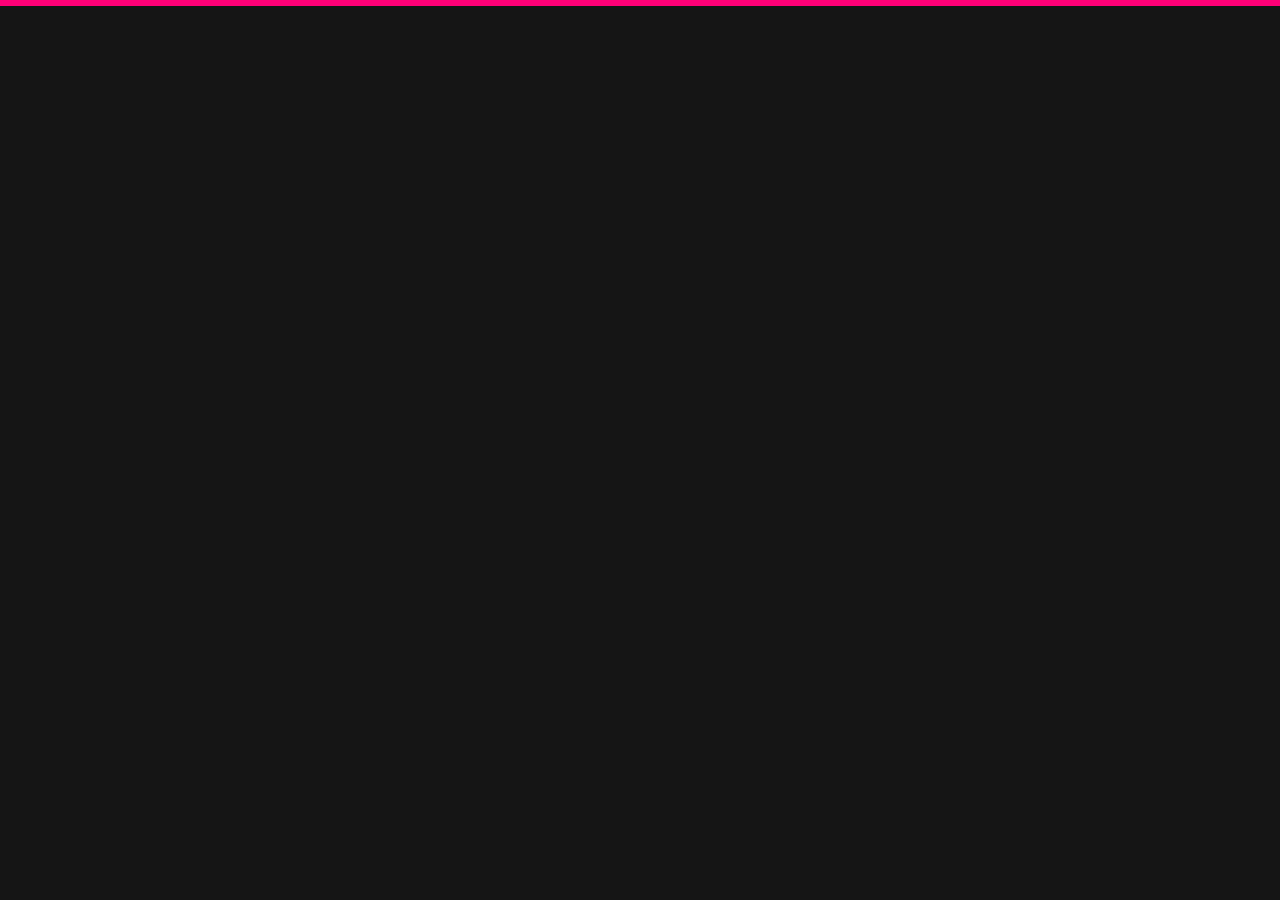
==== commit 0822b77e: "Update index.html" ====
--- a/index.html
+++ b/index.html
@@ -67,12 +67,12 @@
    			
    		</div>   		 		
    	</div> <!-- /intro-content --> 
-
+	  
    	<ul class="intro-social">        
-         <li><a href="https://twitter.com/sollywel"><i class="fa fa-twitter"></i></a></li>
-		 <li><a href="https://www.linkedin.com/in/solomonwelch/"><i class="fa fa-linkedin"></i></a></li>
-		 <li><a href="https://github.com/sollywelch"><i class="fa fa-github"></i></a></li>
-      </ul> <!-- /intro-social -->      	
+         <li><a href="https://twitter.com/sollywel" target="_blank"><i class="fa fa-twitter"></i></a></li>
+		 <li><a href="https://www.linkedin.com/in/solomonwelch/" target="_blank"><i class="fa fa-linkedin"></i></a></li>
+		 <li><a href="https://github.com/sollywelch" target="_blank"><i class="fa fa-github"></i></a></li>
+		</ul> <!-- /intro-social -->      	
 
    </section> <!-- /intro -->
 
@@ -80,8 +80,7 @@
     	<div id="loader"></div>
    </div> 
 
-   <!-- Java Script
-   ================================================== --> 
+   <!-- Java Script ================================================== --> 
    <script src="js/jquery-2.1.3.min.js"></script>
    <script src="js/plugins.js"></script>
    <script src="js/main.js"></script>
